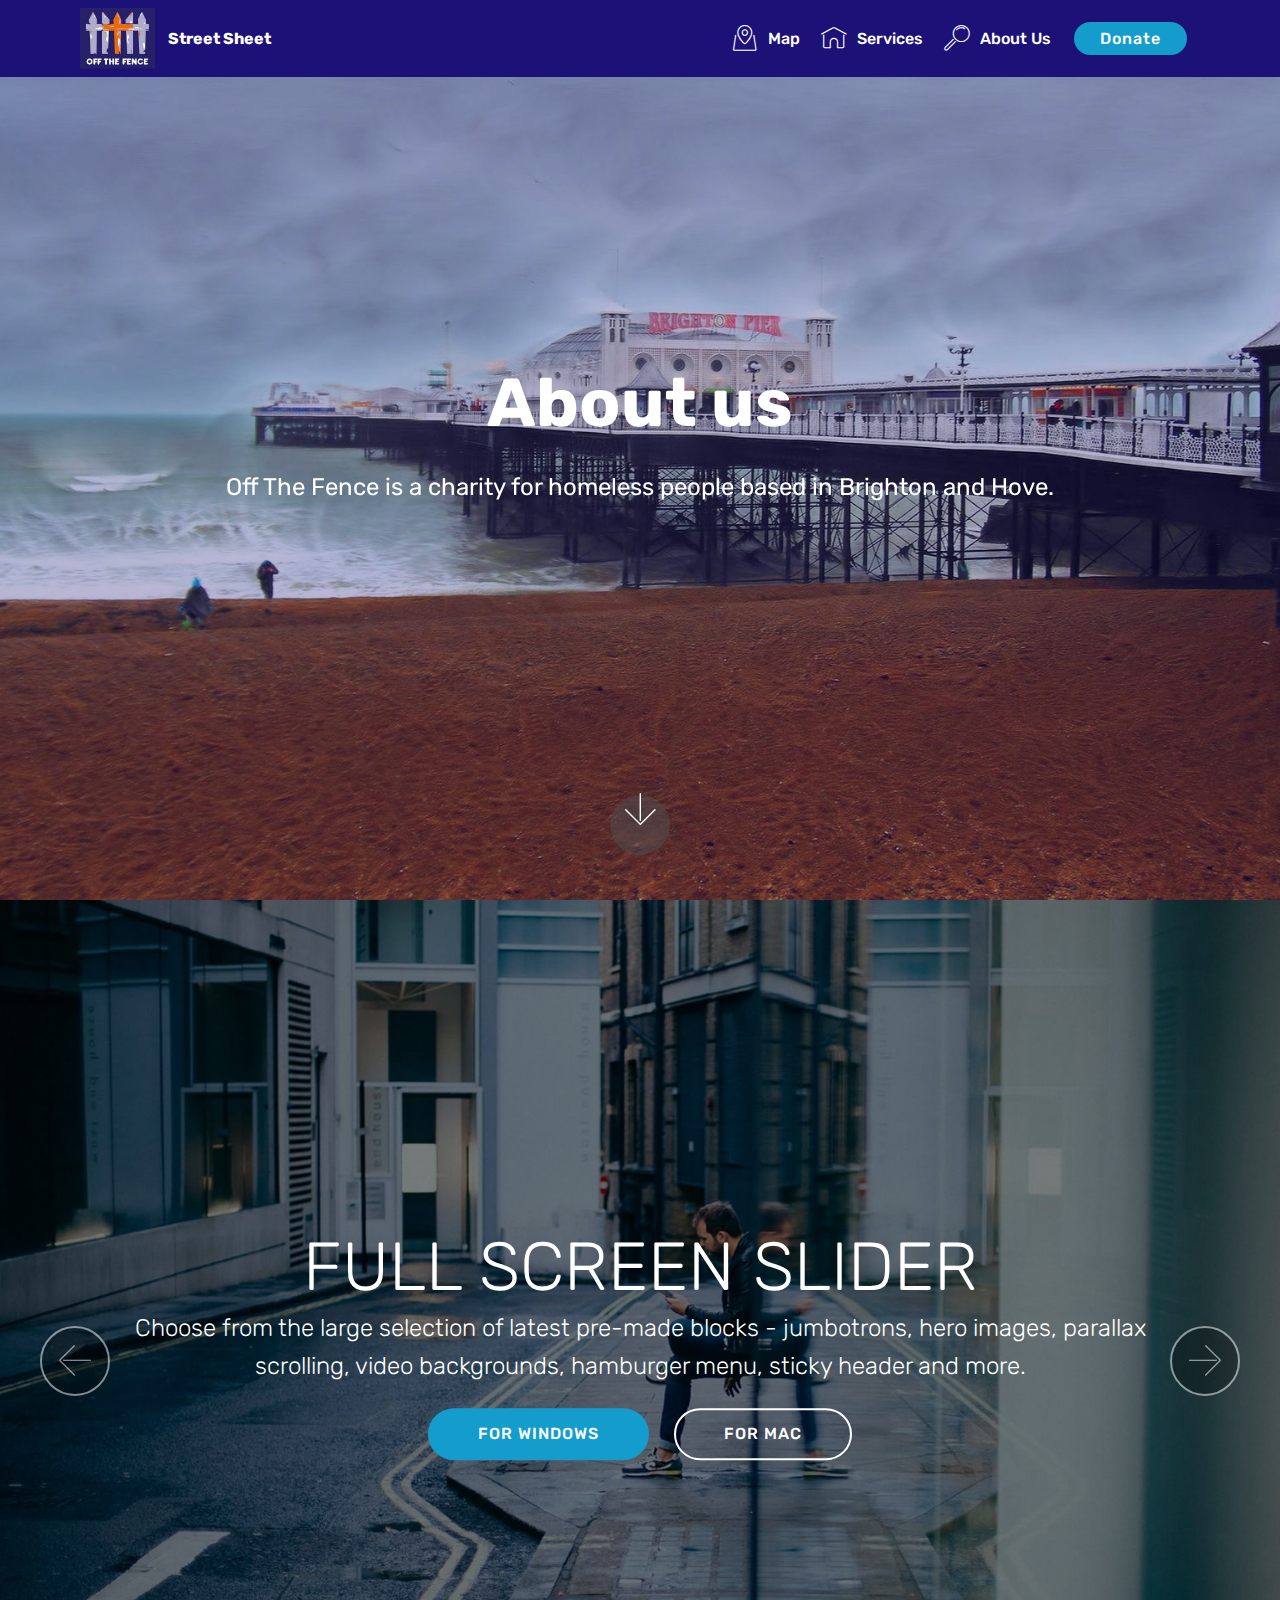
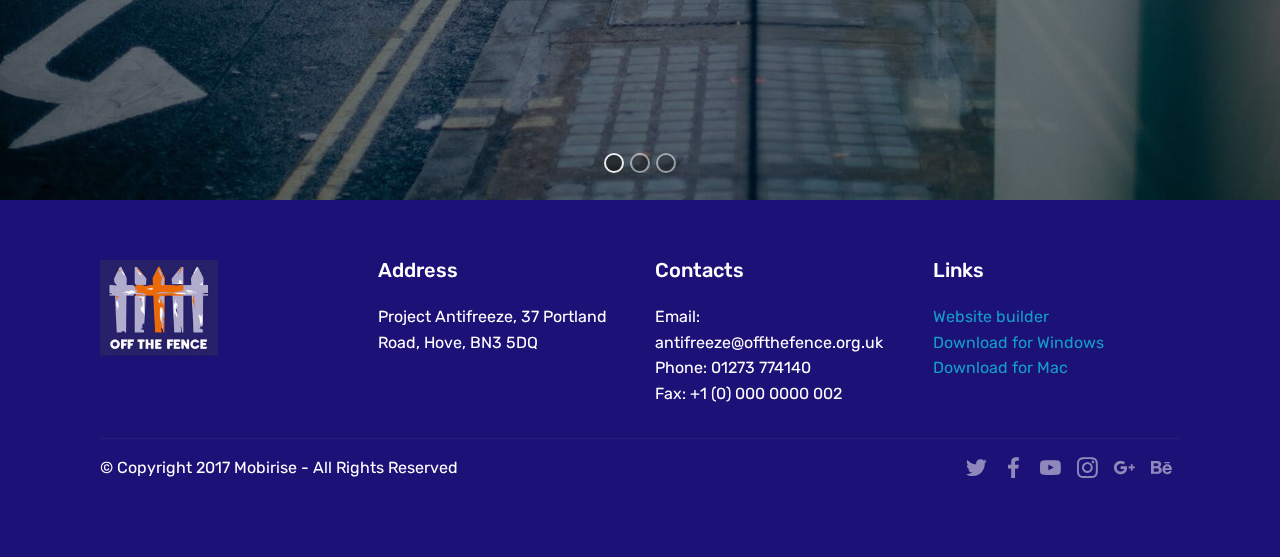
==== aboutus.html @ 4285ec6e "create github pages" ====
<!DOCTYPE html>
<html >
<head>
  <!-- Site made with Mobirise Website Builder v4.8.1, https://mobirise.com -->
  <meta charset="UTF-8">
  <meta http-equiv="X-UA-Compatible" content="IE=edge">
  <meta name="generator" content="Mobirise v4.8.1, mobirise.com">
  <meta name="viewport" content="width=device-width, initial-scale=1, minimum-scale=1">
  <link rel="shortcut icon" href="assets/images/838kguvnponl6tf-122x99.jpg" type="image/x-icon">
  <meta name="description" content="Website Builder Description">
  <title>About Us</title>
  <link rel="stylesheet" href="assets/web/assets/mobirise-icons/mobirise-icons.css">
  <link rel="stylesheet" href="assets/tether/tether.min.css">
  <link rel="stylesheet" href="assets/bootstrap/css/bootstrap.min.css">
  <link rel="stylesheet" href="assets/bootstrap/css/bootstrap-grid.min.css">
  <link rel="stylesheet" href="assets/bootstrap/css/bootstrap-reboot.min.css">
  <link rel="stylesheet" href="assets/dropdown/css/style.css">
  <link rel="stylesheet" href="assets/socicon/css/styles.css">
  <link rel="stylesheet" href="assets/theme/css/style.css">
  <link rel="stylesheet" href="assets/mobirise/css/mbr-additional.css" type="text/css">
  
  
  
</head>
<body>
  <section class="menu cid-qTkzRZLJNu" once="menu" id="menu1-8">

    

    <nav class="navbar navbar-expand beta-menu navbar-dropdown align-items-center navbar-fixed-top navbar-toggleable-sm">
        <button class="navbar-toggler navbar-toggler-right" type="button" data-toggle="collapse" data-target="#navbarSupportedContent" aria-controls="navbarSupportedContent" aria-expanded="false" aria-label="Toggle navigation">
            <div class="hamburger">
                <span></span>
                <span></span>
                <span></span>
                <span></span>
            </div>
        </button>
        <div class="menu-logo">
            <div class="navbar-brand">
                <span class="navbar-logo">
                    <a href="https://mobirise.com">
                         <img src="assets/images/838kguvnponl6tf-122x99.jpg" alt="Mobirise" title="" style="height: 3.8rem;">
                    </a>
                </span>
                <span class="navbar-caption-wrap"><a class="navbar-caption text-white display-4" href="index.html">
                        Street Sheet</a></span>
            </div>
        </div>
        <div class="collapse navbar-collapse" id="navbarSupportedContent">
            <ul class="navbar-nav nav-dropdown" data-app-modern-menu="true"><li class="nav-item">
                    <a class="nav-link link text-white display-4" href="map.html"><span class="mbri-map-pin mbr-iconfont mbr-iconfont-btn"></span>Map</a>
                </li><li class="nav-item"><a class="nav-link link text-white display-4" href="services.html">
                        <span class="mbri-home mbr-iconfont mbr-iconfont-btn"></span>
                        Services
                    </a></li>
                <li class="nav-item">
                    <a class="nav-link link text-white display-4" href="aboutus.html">
                        <span class="mbri-search mbr-iconfont mbr-iconfont-btn"></span>
                        About Us
                    </a>
                </li></ul>
            <div class="navbar-buttons mbr-section-btn"><a class="btn btn-sm btn-primary display-4" href="donate.html">Donate
                    </a></div>
        </div>
    </nav>
</section>

<section class="engine"><a href="https://mobiri.se/c">web builder</a></section><section class="cid-rfdUo51JGi mbr-fullscreen mbr-parallax-background" id="header2-f">

    

    <div class="mbr-overlay" style="opacity: 0.3; background-color: rgb(28, 17, 119);"></div>

    <div class="container align-center">
        <div class="row justify-content-md-center">
            <div class="mbr-white col-md-10">
                <h1 class="mbr-section-title mbr-bold pb-3 mbr-fonts-style display-1">About us</h1>
                
                <p class="mbr-text pb-3 mbr-fonts-style display-5">Off The Fence is a charity for homeless people based in Brighton and Hove.</p>
                
            </div>
        </div>
    </div>
    <div class="mbr-arrow hidden-sm-down" aria-hidden="true">
        <a href="#next">
            <i class="mbri-down mbr-iconfont"></i>
        </a>
    </div>
</section>

<section class="carousel slide cid-rfdVpB3OXV" data-interval="false" id="slider1-h">

    

    <div class="full-screen"><div class="mbr-slider slide carousel" data-pause="true" data-keyboard="false" data-ride="false" data-interval="false"><ol class="carousel-indicators"><li data-app-prevent-settings="" data-target="#slider1-h" class=" active" data-slide-to="0"></li><li data-app-prevent-settings="" data-target="#slider1-h" data-slide-to="1"></li><li data-app-prevent-settings="" data-target="#slider1-h" data-slide-to="2"></li></ol><div class="carousel-inner" role="listbox"><div class="carousel-item slider-fullscreen-image active" data-bg-video-slide="false" style="background-image: url(assets/images/1.jpg);"><div class="container container-slide"><div class="image_wrapper"><div class="mbr-overlay"></div><img src="assets/images/1.jpg"><div class="carousel-caption justify-content-center"><div class="col-10 align-center"><h2 class="mbr-fonts-style display-1">FULL SCREEN SLIDER</h2><p class="lead mbr-text mbr-fonts-style display-5">Choose from the large selection of latest pre-made blocks - jumbotrons, hero images, parallax scrolling, video backgrounds, hamburger menu, sticky header and more.</p><div class="mbr-section-btn" buttons="0"><a class="btn display-4 btn-primary" href="https://mobirise.com">FOR WINDOWS</a> <a class="btn  btn-white-outline display-4" href="https://mobirise.com">FOR MAC</a></div></div></div></div></div></div><div class="carousel-item slider-fullscreen-image" data-bg-video-slide="https://www.youtube.com/watch?v=fwkKc6M60-0"><div class="mbr-overlay"></div><div class="container container-slide"><div class="image_wrapper"><img src="assets/images/2.jpg" style="opacity: 0;"><div class="carousel-caption justify-content-center"><div class="col-10 align-left"><h2 class="mbr-fonts-style display-1">VIDEO SLIDE</h2><p class="lead mbr-text mbr-fonts-style display-5">Slide with youtube video background and color overlay. Title and text are aligned to the left.</p></div></div></div></div></div><div class="carousel-item slider-fullscreen-image" data-bg-video-slide="false" style="background-image: url(assets/images/3.jpg);"><div class="container container-slide"><div class="image_wrapper"><div class="mbr-overlay"></div><img src="assets/images/3.jpg"><div class="carousel-caption justify-content-center"><div class="col-10 align-right"><h2 class="mbr-fonts-style display-1">IMAGE SLIDE</h2><p class="lead mbr-text mbr-fonts-style display-5">Choose from the large selection of latest pre-made blocks - jumbotrons, hero images, parallax scrolling, video backgrounds, hamburger menu, sticky header and more.</p><div class="mbr-section-btn" buttons="0"><a class="btn btn-info display-4" href="https://mobirise.com">FOR WINDOWS</a> <a class="btn  btn-white-outline display-4" href="https://mobirise.com">FOR MAC</a></div></div></div></div></div></div></div><a data-app-prevent-settings="" class="carousel-control carousel-control-prev" role="button" data-slide="prev" href="#slider1-h"><span aria-hidden="true" class="mbri-left mbr-iconfont"></span><span class="sr-only">Previous</span></a><a data-app-prevent-settings="" class="carousel-control carousel-control-next" role="button" data-slide="next" href="#slider1-h"><span aria-hidden="true" class="mbri-right mbr-iconfont"></span><span class="sr-only">Next</span></a></div></div>

</section>

<section class="cid-rfdV7npJAi" id="footer1-g">

    

    

    <div class="container">
        <div class="media-container-row content text-white">
            <div class="col-12 col-md-3">
                <div class="media-wrap">
                    <a href="https://mobirise.com/">
                        <img src="assets/images/838kguvnponl6tf-192x156.jpg" alt="Mobirise" title="">
                    </a>
                </div>
            </div>
            <div class="col-12 col-md-3 mbr-fonts-style display-7">
                <h5 class="pb-3">
                    Address
                </h5>
                <p class="mbr-text">Project Antifreeze, 37 Portland Road, Hove, BN3 5DQ</p>
            </div>
            <div class="col-12 col-md-3 mbr-fonts-style display-7">
                <h5 class="pb-3">
                    Contacts
                </h5>
                <p class="mbr-text">
                    Email: antifreeze@offthefence.org.uk&nbsp;<br>Phone: 01273 774140<br>Fax: +1 (0) 000 0000 002
                </p>
            </div>
            <div class="col-12 col-md-3 mbr-fonts-style display-7">
                <h5 class="pb-3">
                    Links
                </h5>
                <p class="mbr-text">
                    <a class="text-primary" href="https://mobirise.com/">Website builder</a>
                    <br><a class="text-primary" href="https://mobirise.com/mobirise-free-win.zip">Download for Windows</a>
                    <br><a class="text-primary" href="https://mobirise.com/mobirise-free-mac.zip">Download for Mac</a>
                </p>
            </div>
        </div>
        <div class="footer-lower">
            <div class="media-container-row">
                <div class="col-sm-12">
                    <hr>
                </div>
            </div>
            <div class="media-container-row mbr-white">
                <div class="col-sm-6 copyright">
                    <p class="mbr-text mbr-fonts-style display-7">
                        © Copyright 2017 Mobirise - All Rights Reserved
                    </p>
                </div>
                <div class="col-md-6">
                    <div class="social-list align-right">
                        <div class="soc-item">
                            <a href="https://twitter.com/mobirise" target="_blank">
                                <span class="socicon-twitter socicon mbr-iconfont mbr-iconfont-social"></span>
                            </a>
                        </div>
                        <div class="soc-item">
                            <a href="https://www.facebook.com/pages/Mobirise/1616226671953247" target="_blank">
                                <span class="socicon-facebook socicon mbr-iconfont mbr-iconfont-social"></span>
                            </a>
                        </div>
                        <div class="soc-item">
                            <a href="https://www.youtube.com/c/mobirise" target="_blank">
                                <span class="socicon-youtube socicon mbr-iconfont mbr-iconfont-social"></span>
                            </a>
                        </div>
                        <div class="soc-item">
                            <a href="https://instagram.com/mobirise" target="_blank">
                                <span class="socicon-instagram socicon mbr-iconfont mbr-iconfont-social"></span>
                            </a>
                        </div>
                        <div class="soc-item">
                            <a href="https://plus.google.com/u/0/+Mobirise" target="_blank">
                                <span class="socicon-googleplus socicon mbr-iconfont mbr-iconfont-social"></span>
                            </a>
                        </div>
                        <div class="soc-item">
                            <a href="https://www.behance.net/Mobirise" target="_blank">
                                <span class="socicon-behance socicon mbr-iconfont mbr-iconfont-social"></span>
                            </a>
                        </div>
                    </div>
                </div>
            </div>
        </div>
    </div>
</section>


  <script src="assets/web/assets/jquery/jquery.min.js"></script>
  <script src="assets/popper/popper.min.js"></script>
  <script src="assets/tether/tether.min.js"></script>
  <script src="assets/bootstrap/js/bootstrap.min.js"></script>
  <script src="assets/smoothscroll/smooth-scroll.js"></script>
  <script src="assets/dropdown/js/script.min.js"></script>
  <script src="assets/parallax/jarallax.min.js"></script>
  <script src="assets/ytplayer/jquery.mb.ytplayer.min.js"></script>
  <script src="assets/vimeoplayer/jquery.mb.vimeo_player.js"></script>
  <script src="assets/bootstrapcarouselswipe/bootstrap-carousel-swipe.js"></script>
  <script src="assets/touchswipe/jquery.touch-swipe.min.js"></script>
  <script src="assets/theme/js/script.js"></script>
  <script src="assets/slidervideo/script.js"></script>
  
  
</body>
</html>
---- assets/web/assets/mobirise-icons/mobirise-icons.css ----
@font-face {
  font-family: 'MobiriseIcons';
  src:  url('mobirise-icons.eot?spat4u');
  src:  url('mobirise-icons.eot?spat4u#iefix') format('embedded-opentype'),
    url('mobirise-icons.ttf?spat4u') format('truetype'),
    url('mobirise-icons.woff?spat4u') format('woff'),
    url('mobirise-icons.svg?spat4u#MobiriseIcons') format('svg');
  font-weight: normal;
  font-style: normal;
}

[class^="mbri-"], [class*=" mbri-"] {
  /* use !important to prevent issues with browser extensions that change fonts */
  font-family: MobiriseIcons !important;
  speak: none;
  font-style: normal;
  font-weight: normal;
  font-variant: normal;
  text-transform: none;
  line-height: 1;

  /* Better Font Rendering =========== */
  -webkit-font-smoothing: antialiased;
  -moz-osx-font-smoothing: grayscale;
}

.mbri-add-submenu:before {
  content: "\e900";
}
.mbri-alert:before {
  content: "\e901";
}
.mbri-align-center:before {
  content: "\e902";
}
.mbri-align-justify:before {
  content: "\e903";
}
.mbri-align-left:before {
  content: "\e904";
}
.mbri-align-right:before {
  content: "\e905";
}
.mbri-android:before {
  content: "\e906";
}
.mbri-apple:before {
  content: "\e907";
}
.mbri-arrow-down:before {
  content: "\e908";
}
.mbri-arrow-next:before {
  content: "\e909";
}
.mbri-arrow-prev:before {
  content: "\e90a";
}
.mbri-arrow-up:before {
  content: "\e90b";
}
.mbri-bold:before {
  content: "\e90c";
}
.mbri-bookmark:before {
  content: "\e90d";
}
.mbri-bootstrap:before {
  content: "\e90e";
}
.mbri-briefcase:before {
  content: "\e90f";
}
.mbri-browse:before {
  content: "\e910";
}
.mbri-bulleted-list:before {
  content: "\e911";
}
.mbri-calendar:before {
  content: "\e912";
}
.mbri-camera:before {
  content: "\e913";
}
.mbri-cart-add:before {
  content: "\e914";
}
.mbri-cart-full:before {
  content: "\e915";
}
.mbri-cash:before {
  content: "\e916";
}
.mbri-change-style:before {
  content: "\e917";
}
.mbri-chat:before {
  content: "\e918";
}
.mbri-clock:before {
  content: "\e919";
}
.mbri-close:before {
  content: "\e91a";
}
.mbri-cloud:before {
  content: "\e91b";
}
.mbri-code:before {
  content: "\e91c";
}
.mbri-contact-form:before {
  content: "\e91d";
}
.mbri-credit-card:before {
  content: "\e91e";
}
.mbri-cursor-click:before {
  content: "\e91f";
}
.mbri-cust-feedback:before {
  content: "\e920";
}
.mbri-database:before {
  content: "\e921";
}
.mbri-delivery:before {
  content: "\e922";
}
.mbri-desktop:before {
  content: "\e923";
}
.mbri-devices:before {
  content: "\e924";
}
.mbri-down:before {
  content: "\e925";
}
.mbri-download:before {
  content: "\e989";
}
.mbri-drag-n-drop:before {
  content: "\e927";
}
.mbri-drag-n-drop2:before {
  content: "\e928";
}
.mbri-edit:before {
  content: "\e929";
}
.mbri-edit2:before {
  content: "\e92a";
}
.mbri-error:before {
  content: "\e92b";
}
.mbri-extension:before {
  content: "\e92c";
}
.mbri-features:before {
  content: "\e92d";
}
.mbri-file:before {
  content: "\e92e";
}
.mbri-flag:before {
  content: "\e92f";
}
.mbri-folder:before {
  content: "\e930";
}
.mbri-gift:before {
  content: "\e931";
}
.mbri-github:before {
  content: "\e932";
}
.mbri-globe:before {
  content: "\e933";
}
.mbri-globe-2:before {
  content: "\e934";
}
.mbri-growing-chart:before {
  content: "\e935";
}
.mbri-hearth:before {
  content: "\e936";
}
.mbri-help:before {
  content: "\e937";
}
.mbri-home:before {
  content: "\e938";
}
.mbri-hot-cup:before {
  content: "\e939";
}
.mbri-idea:before {
  content: "\e93a";
}
.mbri-image-gallery:before {
  content: "\e93b";
}
.mbri-image-slider:before {
  content: "\e93c";
}
.mbri-info:before {
  content: "\e93d";
}
.mbri-italic:before {
  content: "\e93e";
}
.mbri-key:before {
  content: "\e93f";
}
.mbri-laptop:before {
  content: "\e940";
}
.mbri-layers:before {
  content: "\e941";
}
.mbri-left-right:before {
  content: "\e942";
}
.mbri-left:before {
  content: "\e943";
}
.mbri-letter:before {
  content: "\e944";
}
.mbri-like:before {
  content: "\e945";
}
.mbri-link:before {
  content: "\e946";
}
.mbri-lock:before {
  content: "\e947";
}
.mbri-login:before {
  content: "\e948";
}
.mbri-logout:before {
  content: "\e949";
}
.mbri-magic-stick:before {
  content: "\e94a";
}
.mbri-map-pin:before {
  content: "\e94b";
}
.mbri-menu:before {
  content: "\e94c";
}
.mbri-mobile:before {
  content: "\e94d";
}
.mbri-mobile2:before {
  content: "\e94e";
}
.mbri-mobirise:before {
  content: "\e94f";
}
.mbri-more-horizontal:before {
  content: "\e950";
}
.mbri-more-vertical:before {
  content: "\e951";
}
.mbri-music:before {
  content: "\e952";
}
.mbri-new-file:before {
  content: "\e953";
}
.mbri-numbered-list:before {
  content: "\e954";
}
.mbri-opened-folder:before {
  content: "\e955";
}
.mbri-pages:before {
  content: "\e956";
}
.mbri-paper-plane:before {
  content: "\e957";
}
.mbri-paperclip:before {
  content: "\e958";
}
.mbri-photo:before {
  content: "\e959";
}
.mbri-photos:before {
  content: "\e95a";
}
.mbri-pin:before {
  content: "\e95b";
}
.mbri-play:before {
  content: "\e95c";
}
.mbri-plus:before {
  content: "\e95d";
}
.mbri-preview:before {
  content: "\e95e";
}
.mbri-print:before {
  content: "\e95f";
}
.mbri-protect:before {
  content: "\e960";
}
.mbri-question:before {
  content: "\e961";
}
.mbri-quote-left:before {
  content: "\e962";
}
.mbri-quote-right:before {
  content: "\e963";
}
.mbri-refresh:before {
  content: "\e964";
}
.mbri-responsive:before {
  content: "\e965";
}
.mbri-right:before {
  content: "\e966";
}
.mbri-rocket:before {
  content: "\e967";
}
.mbri-sad-face:before {
  content: "\e968";
}
.mbri-sale:before {
  content: "\e969";
}
.mbri-save:before {
  content: "\e96a";
}
.mbri-search:before {
  content: "\e96b";
}
.mbri-setting:before {
  content: "\e96c";
}
.mbri-setting2:before {
  content: "\e96d";
}
.mbri-setting3:before {
  content: "\e96e";
}
.mbri-share:before {
  content: "\e96f";
}
.mbri-shopping-bag:before {
  content: "\e970";
}
.mbri-shopping-basket:before {
  content: "\e971";
}
.mbri-shopping-cart:before {
  content: "\e972";
}
.mbri-sites:before {
  content: "\e973";
}
.mbri-smile-face:before {
  content: "\e974";
}
.mbri-speed:before {
  content: "\e975";
}
.mbri-star:before {
  content: "\e976";
}
.mbri-success:before {
  content: "\e977";
}
.mbri-sun:before {
  content: "\e978";
}
.mbri-sun2:before {
  content: "\e979";
}
.mbri-tablet:before {
  content: "\e97a";
}
.mbri-tablet-vertical:before {
  content: "\e97b";
}
.mbri-target:before {
  content: "\e97c";
}
.mbri-timer:before {
  content: "\e97d";
}
.mbri-to-ftp:before {
  content: "\e97e";
}
.mbri-to-local-drive:before {
  content: "\e97f";
}
.mbri-touch-swipe:before {
  content: "\e980";
}
.mbri-touch:before {
  content: "\e981";
}
.mbri-trash:before {
  content: "\e982";
}
.mbri-underline:before {
  content: "\e983";
}
.mbri-unlink:before {
  content: "\e984";
}
.mbri-unlock:before {
  content: "\e985";
}
.mbri-up-down:before {
  content: "\e986";
}
.mbri-up:before {
  content: "\e987";
}
.mbri-update:before {
  content: "\e988";
}
.mbri-upload:before {
 content: "\e926"; 
}
.mbri-user:before {
  content: "\e98a";
}
.mbri-user2:before {
  content: "\e98b";
}
.mbri-users:before {
  content: "\e98c";
}
.mbri-video:before {
  content: "\e98d";
}
.mbri-video-play:before {
  content: "\e98e";
}
.mbri-watch:before {
  content: "\e98f";
}
.mbri-website-theme:before {
  content: "\e990";
}
.mbri-wifi:before {
  content: "\e991";
}
.mbri-windows:before {
  content: "\e992";
}
.mbri-zoom-out:before {
  content: "\e993";
}
.mbri-redo:before {
  content: "\e994";
}
.mbri-undo:before {
  content: "\e995";
}
---- assets/dropdown/css/style.css ----
.navbar-dropdown {
  left: 0;
  padding: 0;
  position: absolute;
  right: 0;
  top: 0;
  transition: all 0.45s ease;
  z-index: 1030;
  background: #282828; }
  .navbar-dropdown .navbar-logo {
    margin-right: 0.8rem;
    transition: margin 0.3s ease-in-out;
    vertical-align: middle; }
    .navbar-dropdown .navbar-logo img {
      height: 3.125rem;
      transition: all 0.3s ease-in-out; }
    .navbar-dropdown .navbar-logo.mbr-iconfont {
      font-size: 3.125rem;
      line-height: 3.125rem; }
  .navbar-dropdown .navbar-caption {
    font-weight: 700;
    white-space: normal;
    vertical-align: -4px;
    line-height: 3.125rem !important; }
    .navbar-dropdown .navbar-caption, .navbar-dropdown .navbar-caption:hover {
      color: inherit;
      text-decoration: none; }
  .navbar-dropdown .mbr-iconfont + .navbar-caption {
    vertical-align: -1px; }
  .navbar-dropdown.navbar-fixed-top {
    position: fixed; }
  .navbar-dropdown .navbar-brand span {
    vertical-align: -4px; }
  .navbar-dropdown.bg-color.transparent {
    background: none; }
  .navbar-dropdown.navbar-short .navbar-brand {
    padding: 0.625rem 0; }
    .navbar-dropdown.navbar-short .navbar-brand span {
      vertical-align: -1px; }
  .navbar-dropdown.navbar-short .navbar-caption {
    line-height: 2.375rem !important;
    vertical-align: -2px; }
  .navbar-dropdown.navbar-short .navbar-logo {
    margin-right: 0.5rem; }
    .navbar-dropdown.navbar-short .navbar-logo img {
      height: 2.375rem; }
    .navbar-dropdown.navbar-short .navbar-logo.mbr-iconfont {
      font-size: 2.375rem;
      line-height: 2.375rem; }
  .navbar-dropdown.navbar-short .mbr-table-cell {
    height: 3.625rem; }
  .navbar-dropdown .navbar-close {
    left: 0.6875rem;
    position: fixed;
    top: 0.75rem;
    z-index: 1000; }
  .navbar-dropdown .hamburger-icon {
    content: "";
    display: inline-block;
    vertical-align: middle;
    width: 16px;
    -webkit-box-shadow: 0 -6px 0 1px #282828,0 0 0 1px #282828,0 6px 0 1px #282828;
    -moz-box-shadow: 0 -6px 0 1px #282828,0 0 0 1px #282828,0 6px 0 1px #282828;
    box-shadow: 0 -6px 0 1px #282828,0 0 0 1px #282828,0 6px 0 1px #282828; }

.dropdown-menu .dropdown-toggle[data-toggle="dropdown-submenu"]::after {
  border-bottom: 0.35em solid transparent;
  border-left: 0.35em solid;
  border-right: 0;
  border-top: 0.35em solid transparent;
  margin-left: 0.3rem; }

.dropdown-menu .dropdown-item:focus {
  outline: 0; }

.nav-dropdown {
  font-size: 0.75rem;
  font-weight: 500;
  height: auto !important; }
  .nav-dropdown .nav-btn {
    padding-left: 1rem; }
  .nav-dropdown .link {
    margin: .667em 1.667em;
    font-weight: 500;
    padding: 0;
    transition: color .2s ease-in-out; }
    .nav-dropdown .link.dropdown-toggle {
      margin-right: 2.583em; }
      .nav-dropdown .link.dropdown-toggle::after {
        margin-left: .25rem;
        border-top: 0.35em solid;
        border-right: 0.35em solid transparent;
        border-left: 0.35em solid transparent;
        border-bottom: 0; }
      .nav-dropdown .link.dropdown-toggle[aria-expanded="true"] {
        margin: 0;
        padding: 0.667em 3.263em  0.667em 1.667em; }
  .nav-dropdown .link::after,
  .nav-dropdown .dropdown-item::after {
    color: inherit; }
  .nav-dropdown .btn {
    font-size: 0.75rem;
    font-weight: 700;
    letter-spacing: 0;
    margin-bottom: 0;
    padding-left: 1.25rem;
    padding-right: 1.25rem; }
  .nav-dropdown .dropdown-menu {
    border-radius: 0;
    border: 0;
    left: 0;
    margin: 0;
    padding-bottom: 1.25rem;
    padding-top: 1.25rem;
    position: relative; }
  .nav-dropdown .dropdown-submenu {
    margin-left: 0.125rem;
    top: 0; }
  .nav-dropdown .dropdown-item {
    font-weight: 500;
    line-height: 2;
    padding: 0.3846em 4.615em 0.3846em 1.5385em;
    position: relative;
    transition: color .2s ease-in-out, background-color .2s ease-in-out; }
    .nav-dropdown .dropdown-item::after {
      margin-top: -0.3077em;
      position: absolute;
      right: 1.1538em;
      top: 50%; }
    .nav-dropdown .dropdown-item:focus, .nav-dropdown .dropdown-item:hover {
      background: none; }

@media (max-width: 767px) {
  .nav-dropdown.navbar-toggleable-sm {
    bottom: 0;
    display: none;
    left: 0;
    overflow-x: hidden;
    position: fixed;
    top: 0;
    transform: translateX(-100%);
    -ms-transform: translateX(-100%);
    -webkit-transform: translateX(-100%);
    width: 18.75rem;
    z-index: 999; } }
.nav-dropdown.navbar-toggleable-xl {
  bottom: 0;
  display: none;
  left: 0;
  overflow-x: hidden;
  position: fixed;
  top: 0;
  transform: translateX(-100%);
  -ms-transform: translateX(-100%);
  -webkit-transform: translateX(-100%);
  width: 18.75rem;
  z-index: 999; }

.nav-dropdown-sm {
  display: block !important;
  overflow-x: hidden;
  overflow: auto;
  padding-top: 3.875rem; }
  .nav-dropdown-sm::after {
    content: "";
    display: block;
    height: 3rem;
    width: 100%; }
  .nav-dropdown-sm.collapse.in ~ .navbar-close {
    display: block !important; }
  .nav-dropdown-sm.collapsing, .nav-dropdown-sm.collapse.in {
    transform: translateX(0);
    -ms-transform: translateX(0);
    -webkit-transform: translateX(0);
    transition: all 0.25s ease-out;
    -webkit-transition: all 0.25s ease-out;
    background: #282828; }
  .nav-dropdown-sm.collapsing[aria-expanded="false"] {
    transform: translateX(-100%);
    -ms-transform: translateX(-100%);
    -webkit-transform: translateX(-100%); }
  .nav-dropdown-sm .nav-item {
    display: block;
    margin-left: 0 !important;
    padding-left: 0; }
  .nav-dropdown-sm .link,
  .nav-dropdown-sm .dropdown-item {
    border-top: 1px dotted rgba(255, 255, 255, 0.1);
    font-size: 0.8125rem;
    line-height: 1.6;
    margin: 0 !important;
    padding: 0.875rem 2.4rem 0.875rem 1.5625rem !important;
    position: relative;
    white-space: normal; }
    .nav-dropdown-sm .link:focus, .nav-dropdown-sm .link:hover,
    .nav-dropdown-sm .dropdown-item:focus,
    .nav-dropdown-sm .dropdown-item:hover {
      background: rgba(0, 0, 0, 0.2) !important;
      color: #c0a375; }
  .nav-dropdown-sm .nav-btn {
    position: relative;
    padding: 1.5625rem 1.5625rem 0 1.5625rem; }
    .nav-dropdown-sm .nav-btn::before {
      border-top: 1px dotted rgba(255, 255, 255, 0.1);
      content: "";
      left: 0;
      position: absolute;
      top: 0;
      width: 100%; }
    .nav-dropdown-sm .nav-btn + .nav-btn {
      padding-top: 0.625rem; }
      .nav-dropdown-sm .nav-btn + .nav-btn::before {
        display: none; }
  .nav-dropdown-sm .btn {
    padding: 0.625rem 0; }
  .nav-dropdown-sm .dropdown-toggle[data-toggle="dropdown-submenu"]::after {
    margin-left: .25rem;
    border-top: 0.35em solid;
    border-right: 0.35em solid transparent;
    border-left: 0.35em solid transparent;
    border-bottom: 0; }
  .nav-dropdown-sm .dropdown-toggle[data-toggle="dropdown-submenu"][aria-expanded="true"]::after {
    border-top: 0;
    border-right: 0.35em solid transparent;
    border-left: 0.35em solid transparent;
    border-bottom: 0.35em solid; }
  .nav-dropdown-sm .dropdown-menu {
    margin: 0;
    padding: 0;
    position: relative;
    top: 0;
    left: 0;
    width: 100%;
    border: 0;
    float: none;
    border-radius: 0;
    background: none; }
  .nav-dropdown-sm .dropdown-submenu {
    left: 100%;
    margin-left: 0.125rem;
    margin-top: -1.25rem;
    top: 0; }

.navbar-toggleable-sm .nav-dropdown .dropdown-menu {
  position: absolute; }

.navbar-toggleable-sm .nav-dropdown .dropdown-submenu {
  left: 100%;
  margin-left: 0.125rem;
  margin-top: -1.25rem;
  top: 0; }

.navbar-toggleable-sm.opened .nav-dropdown .dropdown-menu {
  position: relative; }

.navbar-toggleable-sm.opened .nav-dropdown .dropdown-submenu {
  left: 0;
  margin-left: 00rem;
  margin-top: 0rem;
  top: 0; }

.is-builder .nav-dropdown.collapsing {
  transition: none !important; }

/*# sourceMappingURL=style.css.map */
---- assets/socicon/css/styles.css ----
@charset "UTF-8";

@font-face {
  font-family: "socicon";
  src:url("../fonts/socicon.eot");
  src:url("../fonts/socicon.eot?#iefix") format("embedded-opentype"),
    url("../fonts/socicon.woff") format("woff"),
    url("../fonts/socicon.ttf") format("truetype"),
    url("../fonts/socicon.svg#socicon") format("svg");
  font-weight: normal;
  font-style: normal;

}

[data-icon]:before {
  font-family: "socicon" !important;
  content: attr(data-icon);
  font-style: normal !important;
  font-weight: normal !important;
  font-variant: normal !important;
  text-transform: none !important;
  speak: none;
  line-height: 1;
  -webkit-font-smoothing: antialiased;
  -moz-osx-font-smoothing: grayscale;
}

[class^="socicon-"]:before,
[class*=" socicon-"]:before {
  font-family: "socicon" !important;
  font-style: normal !important;
  font-weight: normal !important;
  font-variant: normal !important;
  text-transform: none !important;
  speak: none;
  line-height: 1;
  -webkit-font-smoothing: antialiased;
  -moz-osx-font-smoothing: grayscale;
}

.socicon-modelmayhem:before {
  content: "\e000";
}
.socicon-mixcloud:before {
  content: "\e001";
}
.socicon-drupal:before {
  content: "\e002";
}
.socicon-swarm:before {
  content: "\e003";
}
.socicon-istock:before {
  content: "\e004";
}
.socicon-yammer:before {
  content: "\e005";
}
.socicon-ello:before {
  content: "\e006";
}
.socicon-stackoverflow:before {
  content: "\e007";
}
.socicon-persona:before {
  content: "\e008";
}
.socicon-triplej:before {
  content: "\e009";
}
.socicon-houzz:before {
  content: "\e00a";
}
.socicon-rss:before {
  content: "\e00b";
}
.socicon-paypal:before {
  content: "\e00c";
}
.socicon-odnoklassniki:before {
  content: "\e00d";
}
.socicon-airbnb:before {
  content: "\e00e";
}
.socicon-periscope:before {
  content: "\e00f";
}
.socicon-outlook:before {
  content: "\e010";
}
.socicon-coderwall:before {
  content: "\e011";
}
.socicon-tripadvisor:before {
  content: "\e012";
}
.socicon-appnet:before {
  content: "\e013";
}
.socicon-goodreads:before {
  content: "\e014";
}
.socicon-tripit:before {
  content: "\e015";
}
.socicon-lanyrd:before {
  content: "\e016";
}
.socicon-slideshare:before {
  content: "\e017";
}
.socicon-buffer:before {
  content: "\e018";
}
.socicon-disqus:before {
  content: "\e019";
}
.socicon-vkontakte:before {
  content: "\e01a";
}
.socicon-whatsapp:before {
  content: "\e01b";
}
.socicon-patreon:before {
  content: "\e01c";
}
.socicon-storehouse:before {
  content: "\e01d";
}
.socicon-pocket:before {
  content: "\e01e";
}
.socicon-mail:before {
  content: "\e01f";
}
.socicon-blogger:before {
  content: "\e020";
}
.socicon-technorati:before {
  content: "\e021";
}
.socicon-reddit:before {
  content: "\e022";
}
.socicon-dribbble:before {
  content: "\e023";
}
.socicon-stumbleupon:before {
  content: "\e024";
}
.socicon-digg:before {
  content: "\e025";
}
.socicon-envato:before {
  content: "\e026";
}
.socicon-behance:before {
  content: "\e027";
}
.socicon-delicious:before {
  content: "\e028";
}
.socicon-deviantart:before {
  content: "\e029";
}
.socicon-forrst:before {
  content: "\e02a";
}
.socicon-play:before {
  content: "\e02b";
}
.socicon-zerply:before {
  content: "\e02c";
}
.socicon-wikipedia:before {
  content: "\e02d";
}
.socicon-apple:before {
  content: "\e02e";
}
.socicon-flattr:before {
  content: "\e02f";
}
.socicon-github:before {
  content: "\e030";
}
.socicon-renren:before {
  content: "\e031";
}
.socicon-friendfeed:before {
  content: "\e032";
}
.socicon-newsvine:before {
  content: "\e033";
}
.socicon-identica:before {
  content: "\e034";
}
.socicon-bebo:before {
  content: "\e035";
}
.socicon-zynga:before {
  content: "\e036";
}
.socicon-steam:before {
  content: "\e037";
}
.socicon-xbox:before {
  content: "\e038";
}
.socicon-windows:before {
  content: "\e039";
}
.socicon-qq:before {
  content: "\e03a";
}
.socicon-douban:before {
  content: "\e03b";
}
.socicon-meetup:before {
  content: "\e03c";
}
.socicon-playstation:before {
  content: "\e03d";
}
.socicon-android:before {
  content: "\e03e";
}
.socicon-snapchat:before {
  content: "\e03f";
}
.socicon-twitter:before {
  content: "\e040";
}
.socicon-facebook:before {
  content: "\e041";
}
.socicon-googleplus:before {
  content: "\e042";
}
.socicon-pinterest:before {
  content: "\e043";
}
.socicon-foursquare:before {
  content: "\e044";
}
.socicon-yahoo:before {
  content: "\e045";
}
.socicon-skype:before {
  content: "\e046";
}
.socicon-yelp:before {
  content: "\e047";
}
.socicon-feedburner:before {
  content: "\e048";
}
.socicon-linkedin:before {
  content: "\e049";
}
.socicon-viadeo:before {
  content: "\e04a";
}
.socicon-xing:before {
  content: "\e04b";
}
.socicon-myspace:before {
  content: "\e04c";
}
.socicon-soundcloud:before {
  content: "\e04d";
}
.socicon-spotify:before {
  content: "\e04e";
}
.socicon-grooveshark:before {
  content: "\e04f";
}
.socicon-lastfm:before {
  content: "\e050";
}
.socicon-youtube:before {
  content: "\e051";
}
.socicon-vimeo:before {
  content: "\e052";
}
.socicon-dailymotion:before {
  content: "\e053";
}
.socicon-vine:before {
  content: "\e054";
}
.socicon-flickr:before {
  content: "\e055";
}
.socicon-500px:before {
  content: "\e056";
}
.socicon-wordpress:before {
  content: "\e058";
}
.socicon-tumblr:before {
  content: "\e059";
}
.socicon-twitch:before {
  content: "\e05a";
}
.socicon-8tracks:before {
  content: "\e05b";
}
.socicon-amazon:before {
  content: "\e05c";
}
.socicon-icq:before {
  content: "\e05d";
}
.socicon-smugmug:before {
  content: "\e05e";
}
.socicon-ravelry:before {
  content: "\e05f";
}
.socicon-weibo:before {
  content: "\e060";
}
.socicon-baidu:before {
  content: "\e061";
}
.socicon-angellist:before {
  content: "\e062";
}
.socicon-ebay:before {
  content: "\e063";
}
.socicon-imdb:before {
  content: "\e064";
}
.socicon-stayfriends:before {
  content: "\e065";
}
.socicon-residentadvisor:before {
  content: "\e066";
}
.socicon-google:before {
  content: "\e067";
}
.socicon-yandex:before {
  content: "\e068";
}
.socicon-sharethis:before {
  content: "\e069";
}
.socicon-bandcamp:before {
  content: "\e06a";
}
.socicon-itunes:before {
  content: "\e06b";
}
.socicon-deezer:before {
  content: "\e06c";
}
.socicon-telegram:before {
  content: "\e06e";
}
.socicon-openid:before {
  content: "\e06f";
}
.socicon-amplement:before {
  content: "\e070";
}
.socicon-viber:before {
  content: "\e071";
}
.socicon-zomato:before {
  content: "\e072";
}
.socicon-draugiem:before {
  content: "\e074";
}
.socicon-endomodo:before {
  content: "\e075";
}
.socicon-filmweb:before {
  content: "\e076";
}
.socicon-stackexchange:before {
  content: "\e077";
}
.socicon-wykop:before {
  content: "\e078";
}
.socicon-teamspeak:before {
  content: "\e079";
}
.socicon-teamviewer:before {
  content: "\e07a";
}
.socicon-ventrilo:before {
  content: "\e07b";
}
.socicon-younow:before {
  content: "\e07c";
}
.socicon-raidcall:before {
  content: "\e07d";
}
.socicon-mumble:before {
  content: "\e07e";
}
.socicon-medium:before {
  content: "\e06d";
}
.socicon-bebee:before {
  content: "\e07f";
}
.socicon-hitbox:before {
  content: "\e080";
}
.socicon-reverbnation:before {
  content: "\e081";
}
.socicon-formulr:before {
  content: "\e082";
}
.socicon-instagram:before {
  content: "\e057";
}
.socicon-battlenet:before {
  content: "\e083";
}
.socicon-chrome:before {
  content: "\e084";
}
.socicon-discord:before {
  content: "\e086";
}
.socicon-issuu:before {
  content: "\e087";
}
.socicon-macos:before {
  content: "\e088";
}
.socicon-firefox:before {
  content: "\e089";
}
.socicon-opera:before {
  content: "\e08d";
}
.socicon-keybase:before {
  content: "\e090";
}
.socicon-alliance:before {
  content: "\e091";
}
.socicon-livejournal:before {
  content: "\e092";
}
.socicon-googlephotos:before {
  content: "\e093";
}
.socicon-horde:before {
  content: "\e094";
}
.socicon-etsy:before {
  content: "\e095";
}
.socicon-zapier:before {
  content: "\e096";
}
.socicon-google-scholar:before {
  content: "\e097";
}
.socicon-researchgate:before {
  content: "\e098";
}
.socicon-wechat:before {
  content: "\e099";
}
.socicon-strava:before {
  content: "\e09a";
}
.socicon-line:before {
  content: "\e09b";
}
.socicon-lyft:before {
  content: "\e09c";
}
.socicon-uber:before {
  content: "\e09d";
}
.socicon-songkick:before {
  content: "\e09e";
}
.socicon-viewbug:before {
  content: "\e09f";
}
.socicon-googlegroups:before {
  content: "\e0a0";
}
.socicon-quora:before {
  content: "\e073";
}
.socicon-diablo:before {
  content: "\e085";
}
.socicon-blizzard:before {
  content: "\e0a1";
}
.socicon-hearthstone:before {
  content: "\e08b";
}
.socicon-heroes:before {
  content: "\e08a";
}
.socicon-overwatch:before {
  content: "\e08c";
}
.socicon-warcraft:before {
  content: "\e08e";
}
.socicon-starcraft:before {
  content: "\e08f";
}
.socicon-beam:before {
  content: "\e0a2";
}
.socicon-curse:before {
  content: "\e0a3";
}
.socicon-player:before {
  content: "\e0a4";
}
.socicon-streamjar:before {
  content: "\e0a5";
}
.socicon-nintendo:before {
  content: "\e0a6";
}
.socicon-hellocoton:before {
  content: "\e0a7";
}
---- assets/theme/css/style.css ----
/*!
 * Mobirise v4 theme (https://mobirise.com/)
 * Copyright 2017 Mobirise
 */
section {
  background-color: #eeeeee; }

section,
.container,
.container-fluid {
  position: relative;
  word-wrap: break-word; }

a.mbr-iconfont:hover {
  text-decoration: none; }

.article .lead p, .article .lead ul, .article .lead ol, .article .lead pre, .article .lead blockquote {
  margin-bottom: 0; }

a {
  font-style: normal;
  font-weight: 400;
  cursor: pointer; }
  a, a:hover {
    text-decoration: none; }

figure {
  margin-bottom: 0; }

body {
  color: #232323; }

h1, h2, h3, h4, h5, h6,
.h1, .h2, .h3, .h4, .h5, .h6,
.display-1, .display-2, .display-3, .display-4 {
  line-height: 1;
  word-break: break-word;
  word-wrap: break-word; }

b, strong {
  font-weight: bold; }

blockquote {
  padding: 10px 0 10px 20px;
  position: relative;
  border-left: 2px solid;
  border-color: #ff3366; }

input:-webkit-autofill, input:-webkit-autofill:hover, input:-webkit-autofill:focus, input:-webkit-autofill:active {
  transition-delay: 9999s;
  transition-property: background-color, color; }

textarea[type="hidden"] {
  display: none; }

body {
  position: relative; }

section {
  background-position: 50% 50%;
  background-repeat: no-repeat;
  background-size: cover; }
  section .mbr-background-video,
  section .mbr-background-video-preview {
    position: absolute;
    bottom: 0;
    left: 0;
    right: 0;
    top: 0; }

.hidden {
  visibility: hidden; }

.mbr-z-index20 {
  z-index: 20; }

/*! Base colors */
.mbr-white {
  color: #ffffff; }

.mbr-black {
  color: #000000; }

.mbr-bg-white {
  background-color: #ffffff; }

.mbr-bg-black {
  background-color: #000000; }

/*! Text-aligns */
.align-left {
  text-align: left; }

.align-center {
  text-align: center; }

.align-right {
  text-align: right; }

@media (max-width: 767px) {
  .align-left, .align-center, .align-right, .mbr-section-btn, .mbr-section-title {
    text-align: center; } }
/*! Font-weight  */
.mbr-light {
  font-weight: 300; }

.mbr-regular {
  font-weight: 400; }

.mbr-semibold {
  font-weight: 500; }

.mbr-bold {
  font-weight: 700; }

/*! Media  */
.media-size-item {
  -webkit-flex: 1 1 auto;
  -moz-flex: 1 1 auto;
  -ms-flex: 1 1 auto;
  -o-flex: 1 1 auto;
  flex: 1 1 auto; }

.media-content {
  -webkit-flex-basis: 100%;
  flex-basis: 100%; }

.media-container-row {
  display: -ms-flexbox;
  display: -webkit-flex;
  display: flex;
  -webkit-flex-direction: row;
  -ms-flex-direction: row;
  flex-direction: row;
  -webkit-flex-wrap: wrap;
  -ms-flex-wrap: wrap;
  flex-wrap: wrap;
  -webkit-justify-content: center;
  -ms-flex-pack: center;
  justify-content: center;
  -webkit-align-content: center;
  -ms-flex-line-pack: center;
  align-content: center;
  -webkit-align-items: start;
  -ms-flex-align: start;
  align-items: start; }
  .media-container-row .media-size-item {
    width: 400px; }

.media-container-column {
  display: -ms-flexbox;
  display: -webkit-flex;
  display: flex;
  -webkit-flex-direction: column;
  -ms-flex-direction: column;
  flex-direction: column;
  -webkit-flex-wrap: wrap;
  -ms-flex-wrap: wrap;
  flex-wrap: wrap;
  -webkit-justify-content: center;
  -ms-flex-pack: center;
  justify-content: center;
  -webkit-align-content: center;
  -ms-flex-line-pack: center;
  align-content: center;
  -webkit-align-items: stretch;
  -ms-flex-align: stretch;
  align-items: stretch; }
  .media-container-column > * {
    width: 100%; }

@media (min-width: 992px) {
  .media-container-row {
    -webkit-flex-wrap: nowrap;
    -ms-flex-wrap: nowrap;
    flex-wrap: nowrap; } }
figure {
  overflow: hidden; }

figure[mbr-media-size] {
  transition: width 0.1s; }

.mbr-figure img, .mbr-figure iframe {
  display: block;
  width: 100%; }

.card {
  background-color: transparent;
  border: none; }

.card-img {
  text-align: center;
  flex-shrink: 0; }

.media {
  max-width: 100%;
  margin: 0 auto; }

.mbr-figure {
  -ms-flex-item-align: center;
  -ms-grid-row-align: center;
  -webkit-align-self: center;
  align-self: center; }

.media-container > div {
  max-width: 100%; }

.mbr-figure img, .card-img img {
  width: 100%; }

@media (max-width: 991px) {
  .media-size-item {
    width: auto !important; }

  .media {
    width: auto; }

  .mbr-figure {
    width: 100% !important; } }
/*! Buttons */
.mbr-section-btn {
  margin-left: -.25rem;
  margin-right: -.25rem;
  font-size: 0; }

nav .mbr-section-btn {
  margin-left: 0rem;
  margin-right: 0rem; }

/*! Btn icon margin */
.btn .mbr-iconfont, .btn.btn-sm .mbr-iconfont {
  cursor: pointer;
  margin-right: 0.5rem; }

.btn.btn-md .mbr-iconfont, .btn.btn-md .mbr-iconfont {
  margin-right: 0.8rem; }

.mbr-regular {
  font-weight: 400; }

.mbr-semibold {
  font-weight: 500; }

.mbr-bold {
  font-weight: 700; }

[type="submit"] {
  -webkit-appearance: none; }

/*! Full-screen */
.mbr-fullscreen .mbr-overlay {
  min-height: 100vh; }

.mbr-fullscreen {
  display: flex;
  display: -webkit-flex;
  display: -moz-flex;
  display: -ms-flex;
  display: -o-flex;
  align-items: center;
  -webkit-align-items: center;
  min-height: 100vh;
  padding-top: 3rem;
  padding-bottom: 3rem; }

/*! Map */
.map {
  height: 25rem;
  position: relative; }
  .map iframe {
    width: 100%;
    height: 100%; }

/* Form */
.form-asterisk {
  font-family: initial;
  position: absolute;
  top: -2px;
  font-weight: normal; }

/*! Scroll to top arrow */
.mbr-arrow-up {
  bottom: 25px;
  right: 90px;
  position: fixed;
  text-align: right;
  z-index: 5000;
  color: #ffffff;
  font-size: 32px;
  transform: rotate(180deg);
  -webkit-transform: rotate(180deg); }

.mbr-arrow-up a {
  background: rgba(0, 0, 0, 0.2);
  border-radius: 3px;
  color: #fff;
  display: inline-block;
  height: 60px;
  width: 60px;
  outline-style: none !important;
  position: relative;
  text-decoration: none;
  transition: all .3s ease-in-out;
  cursor: pointer;
  text-align: center; }
  .mbr-arrow-up a:hover {
    background-color: rgba(0, 0, 0, 0.4); }
  .mbr-arrow-up a i {
    line-height: 60px; }

.mbr-arrow-up-icon {
  display: block;
  color: #fff; }

.mbr-arrow-up-icon::before {
  content: "\203a";
  display: inline-block;
  font-family: serif;
  font-size: 32px;
  line-height: 1;
  font-style: normal;
  position: relative;
  top: 6px;
  left: -4px;
  -webkit-transform: rotate(-90deg);
  transform: rotate(-90deg); }

/*! Arrow Down */
.mbr-arrow {
  position: absolute;
  bottom: 45px;
  left: 50%;
  width: 60px;
  height: 60px;
  cursor: pointer;
  background-color: rgba(80, 80, 80, 0.5);
  border-radius: 50%;
  -webkit-transform: translateX(-50%);
  transform: translateX(-50%); }
  .mbr-arrow > a {
    display: inline-block;
    text-decoration: none;
    outline-style: none;
    -webkit-animation: arrowdown 1.7s ease-in-out infinite;
    animation: arrowdown 1.7s ease-in-out infinite; }
    .mbr-arrow > a > i {
      position: absolute;
      top: -2px;
      left: 15px;
      font-size: 2rem; }

@keyframes arrowdown {
  0% {
    transform: translateY(0px);
    -webkit-transform: translateY(0px); }
  50% {
    transform: translateY(-5px);
    -webkit-transform: translateY(-5px); }
  100% {
    transform: translateY(0px);
    -webkit-transform: translateY(0px); } }
@-webkit-keyframes arrowdown {
  0% {
    transform: translateY(0px);
    -webkit-transform: translateY(0px); }
  50% {
    transform: translateY(-5px);
    -webkit-transform: translateY(-5px); }
  100% {
    transform: translateY(0px);
    -webkit-transform: translateY(0px); } }
@media (max-width: 500px) {
  .mbr-arrow-up {
    left: 50%;
    right: auto;
    transform: translateX(-50%) rotate(180deg);
    -webkit-transform: translateX(-50%) rotate(180deg); } }
/*Gradients animation*/
@keyframes gradient-animation {
  from {
    background-position: 0% 100%;
    animation-timing-function: ease-in-out; }
  to {
    background-position: 100% 0%;
    animation-timing-function: ease-in-out; } }
@-webkit-keyframes gradient-animation {
  from {
    background-position: 0% 100%;
    animation-timing-function: ease-in-out; }
  to {
    background-position: 100% 0%;
    animation-timing-function: ease-in-out; } }
.bg-gradient {
  background-size: 200% 200%;
  animation: gradient-animation 5s infinite alternate;
  -webkit-animation: gradient-animation 5s infinite alternate; }

.menu .navbar-brand {
  display: -webkit-flex; }
  .menu .navbar-brand span {
    display: flex;
    display: -webkit-flex; }
  .menu .navbar-brand .navbar-caption-wrap {
    display: -webkit-flex; }
  .menu .navbar-brand .navbar-logo img {
    display: -webkit-flex; }
@media (min-width: 768px) and (max-width: 991px) {
  .menu .navbar-toggleable-sm .navbar-nav {
    display: -webkit-box;
    display: -webkit-flex;
    display: -ms-flexbox; } }
@media (min-width: 992px) {
  .menu .navbar-nav.nav-dropdown {
    display: -webkit-flex; }
  .menu .navbar-toggleable-sm .navbar-collapse {
    display: -webkit-flex !important; } }

/*# sourceMappingURL=style.css.map */
.engine {
	position: absolute;
	text-indent: -2400px;
	text-align: center;
	padding: 0;
	top: 0;
	left: -2400px;
}
---- assets/mobirise/css/mbr-additional.css ----
@import url(https://fonts.googleapis.com/css?family=Rubik:300,300i,400,400i,500,500i,700,700i,900,900i);





body {
  font-style: normal;
  line-height: 1.5;
}
.mbr-section-title {
  font-style: normal;
  line-height: 1.2;
}
.mbr-section-subtitle {
  line-height: 1.3;
}
.mbr-text {
  font-style: normal;
  line-height: 1.6;
}
.display-1 {
  font-family: 'Rubik', sans-serif;
  font-size: 4.25rem;
}
.display-1 > .mbr-iconfont {
  font-size: 6.8rem;
}
.display-2 {
  font-family: 'Rubik', sans-serif;
  font-size: 3rem;
}
.display-2 > .mbr-iconfont {
  font-size: 4.8rem;
}
.display-4 {
  font-family: 'Rubik', sans-serif;
  font-size: 1rem;
}
.display-4 > .mbr-iconfont {
  font-size: 1.6rem;
}
.display-5 {
  font-family: 'Rubik', sans-serif;
  font-size: 1.5rem;
}
.display-5 > .mbr-iconfont {
  font-size: 2.4rem;
}
.display-7 {
  font-family: 'Rubik', sans-serif;
  font-size: 1rem;
}
.display-7 > .mbr-iconfont {
  font-size: 1.6rem;
}
/* ---- Fluid typography for mobile devices ---- */
/* 1.4 - font scale ratio ( bootstrap == 1.42857 ) */
/* 100vw - current viewport width */
/* (48 - 20)  48 == 48rem == 768px, 20 == 20rem == 320px(minimal supported viewport) */
/* 0.65 - min scale variable, may vary */
@media (max-width: 768px) {
  .display-1 {
    font-size: 3.4rem;
    font-size: calc( 2.1374999999999997rem + (4.25 - 2.1374999999999997) * ((100vw - 20rem) / (48 - 20)));
    line-height: calc( 1.4 * (2.1374999999999997rem + (4.25 - 2.1374999999999997) * ((100vw - 20rem) / (48 - 20))));
  }
  .display-2 {
    font-size: 2.4rem;
    font-size: calc( 1.7rem + (3 - 1.7) * ((100vw - 20rem) / (48 - 20)));
    line-height: calc( 1.4 * (1.7rem + (3 - 1.7) * ((100vw - 20rem) / (48 - 20))));
  }
  .display-4 {
    font-size: 0.8rem;
    font-size: calc( 1rem + (1 - 1) * ((100vw - 20rem) / (48 - 20)));
    line-height: calc( 1.4 * (1rem + (1 - 1) * ((100vw - 20rem) / (48 - 20))));
  }
  .display-5 {
    font-size: 1.2rem;
    font-size: calc( 1.175rem + (1.5 - 1.175) * ((100vw - 20rem) / (48 - 20)));
    line-height: calc( 1.4 * (1.175rem + (1.5 - 1.175) * ((100vw - 20rem) / (48 - 20))));
  }
}
/* Buttons */
.btn {
  font-weight: 500;
  border-width: 2px;
  font-style: normal;
  letter-spacing: 1px;
  margin: .4rem .8rem;
  white-space: normal;
  -webkit-transition: all 0.3s ease-in-out;
  -moz-transition: all 0.3s ease-in-out;
  transition: all 0.3s ease-in-out;
  padding: 1rem 3rem;
  border-radius: 3px;
  display: inline-flex;
  align-items: center;
  justify-content: center;
  word-break: break-word;
}
.btn-sm {
  font-weight: 500;
  letter-spacing: 1px;
  -webkit-transition: all 0.3s ease-in-out;
  -moz-transition: all 0.3s ease-in-out;
  transition: all 0.3s ease-in-out;
  padding: 0.6rem 1.5rem;
  border-radius: 3px;
}
.btn-md {
  font-weight: 500;
  letter-spacing: 1px;
  margin: .4rem .8rem !important;
  -webkit-transition: all 0.3s ease-in-out;
  -moz-transition: all 0.3s ease-in-out;
  transition: all 0.3s ease-in-out;
  padding: 1rem 3rem;
  border-radius: 3px;
}
.btn-lg {
  font-weight: 500;
  letter-spacing: 1px;
  margin: .4rem .8rem !important;
  -webkit-transition: all 0.3s ease-in-out;
  -moz-transition: all 0.3s ease-in-out;
  transition: all 0.3s ease-in-out;
  padding: 1.2rem 3.2rem;
  border-radius: 3px;
}
.bg-primary {
  background-color: #149dcc !important;
}
.bg-success {
  background-color: #f7ed4a !important;
}
.bg-info {
  background-color: #82786e !important;
}
.bg-warning {
  background-color: #879a9f !important;
}
.bg-danger {
  background-color: #b1a374 !important;
}
.btn-primary,
.btn-primary:active {
  background-color: #149dcc !important;
  border-color: #149dcc !important;
  color: #ffffff !important;
}
.btn-primary:hover,
.btn-primary:focus,
.btn-primary.focus,
.btn-primary.active {
  color: #ffffff !important;
  background-color: #0d6786 !important;
  border-color: #0d6786 !important;
}
.btn-primary.disabled,
.btn-primary:disabled {
  color: #ffffff !important;
  background-color: #0d6786 !important;
  border-color: #0d6786 !important;
}
.btn-secondary,
.btn-secondary:active {
  background-color: #ff3366 !important;
  border-color: #ff3366 !important;
  color: #ffffff !important;
}
.btn-secondary:hover,
.btn-secondary:focus,
.btn-secondary.focus,
.btn-secondary.active {
  color: #ffffff !important;
  background-color: #e50039 !important;
  border-color: #e50039 !important;
}
.btn-secondary.disabled,
.btn-secondary:disabled {
  color: #ffffff !important;
  background-color: #e50039 !important;
  border-color: #e50039 !important;
}
.btn-info,
.btn-info:active {
  background-color: #82786e !important;
  border-color: #82786e !important;
  color: #ffffff !important;
}
.btn-info:hover,
.btn-info:focus,
.btn-info.focus,
.btn-info.active {
  color: #ffffff !important;
  background-color: #59524b !important;
  border-color: #59524b !important;
}
.btn-info.disabled,
.btn-info:disabled {
  color: #ffffff !important;
  background-color: #59524b !important;
  border-color: #59524b !important;
}
.btn-success,
.btn-success:active {
  background-color: #f7ed4a !important;
  border-color: #f7ed4a !important;
  color: #3f3c03 !important;
}
.btn-success:hover,
.btn-success:focus,
.btn-success.focus,
.btn-success.active {
  color: #3f3c03 !important;
  background-color: #eadd0a !important;
  border-color: #eadd0a !important;
}
.btn-success.disabled,
.btn-success:disabled {
  color: #3f3c03 !important;
  background-color: #eadd0a !important;
  border-color: #eadd0a !important;
}
.btn-warning,
.btn-warning:active {
  background-color: #879a9f !important;
  border-color: #879a9f !important;
  color: #ffffff !important;
}
.btn-warning:hover,
.btn-warning:focus,
.btn-warning.focus,
.btn-warning.active {
  color: #ffffff !important;
  background-color: #617479 !important;
  border-color: #617479 !important;
}
.btn-warning.disabled,
.btn-warning:disabled {
  color: #ffffff !important;
  background-color: #617479 !important;
  border-color: #617479 !important;
}
.btn-danger,
.btn-danger:active {
  background-color: #b1a374 !important;
  border-color: #b1a374 !important;
  color: #ffffff !important;
}
.btn-danger:hover,
.btn-danger:focus,
.btn-danger.focus,
.btn-danger.active {
  color: #ffffff !important;
  background-color: #8b7d4e !important;
  border-color: #8b7d4e !important;
}
.btn-danger.disabled,
.btn-danger:disabled {
  color: #ffffff !important;
  background-color: #8b7d4e !important;
  border-color: #8b7d4e !important;
}
.btn-white {
  color: #333333 !important;
}
.btn-white,
.btn-white:active {
  background-color: #ffffff !important;
  border-color: #ffffff !important;
  color: #808080 !important;
}
.btn-white:hover,
.btn-white:focus,
.btn-white.focus,
.btn-white.active {
  color: #808080 !important;
  background-color: #d9d9d9 !important;
  border-color: #d9d9d9 !important;
}
.btn-white.disabled,
.btn-white:disabled {
  color: #808080 !important;
  background-color: #d9d9d9 !important;
  border-color: #d9d9d9 !important;
}
.btn-black,
.btn-black:active {
  background-color: #333333 !important;
  border-color: #333333 !important;
  color: #ffffff !important;
}
.btn-black:hover,
.btn-black:focus,
.btn-black.focus,
.btn-black.active {
  color: #ffffff !important;
  background-color: #0d0d0d !important;
  border-color: #0d0d0d !important;
}
.btn-black.disabled,
.btn-black:disabled {
  color: #ffffff !important;
  background-color: #0d0d0d !important;
  border-color: #0d0d0d !important;
}
.btn-primary-outline,
.btn-primary-outline:active {
  background: none;
  border-color: #0b566f;
  color: #0b566f;
}
.btn-primary-outline:hover,
.btn-primary-outline:focus,
.btn-primary-outline.focus,
.btn-primary-outline.active {
  color: #ffffff;
  background-color: #149dcc;
  border-color: #149dcc;
}
.btn-primary-outline.disabled,
.btn-primary-outline:disabled {
  color: #ffffff !important;
  background-color: #149dcc !important;
  border-color: #149dcc !important;
}
.btn-secondary-outline,
.btn-secondary-outline:active {
  background: none;
  border-color: #cc0033;
  color: #cc0033;
}
.btn-secondary-outline:hover,
.btn-secondary-outline:focus,
.btn-secondary-outline.focus,
.btn-secondary-outline.active {
  color: #ffffff;
  background-color: #ff3366;
  border-color: #ff3366;
}
.btn-secondary-outline.disabled,
.btn-secondary-outline:disabled {
  color: #ffffff !important;
  background-color: #ff3366 !important;
  border-color: #ff3366 !important;
}
.btn-info-outline,
.btn-info-outline:active {
  background: none;
  border-color: #4b453f;
  color: #4b453f;
}
.btn-info-outline:hover,
.btn-info-outline:focus,
.btn-info-outline.focus,
.btn-info-outline.active {
  color: #ffffff;
  background-color: #82786e;
  border-color: #82786e;
}
.btn-info-outline.disabled,
.btn-info-outline:disabled {
  color: #ffffff !important;
  background-color: #82786e !important;
  border-color: #82786e !important;
}
.btn-success-outline,
.btn-success-outline:active {
  background: none;
  border-color: #d2c609;
  color: #d2c609;
}
.btn-success-outline:hover,
.btn-success-outline:focus,
.btn-success-outline.focus,
.btn-success-outline.active {
  color: #3f3c03;
  background-color: #f7ed4a;
  border-color: #f7ed4a;
}
.btn-success-outline.disabled,
.btn-success-outline:disabled {
  color: #3f3c03 !important;
  background-color: #f7ed4a !important;
  border-color: #f7ed4a !important;
}
.btn-warning-outline,
.btn-warning-outline:active {
  background: none;
  border-color: #55666b;
  color: #55666b;
}
.btn-warning-outline:hover,
.btn-warning-outline:focus,
.btn-warning-outline.focus,
.btn-warning-outline.active {
  color: #ffffff;
  background-color: #879a9f;
  border-color: #879a9f;
}
.btn-warning-outline.disabled,
.btn-warning-outline:disabled {
  color: #ffffff !important;
  background-color: #879a9f !important;
  border-color: #879a9f !important;
}
.btn-danger-outline,
.btn-danger-outline:active {
  background: none;
  border-color: #7a6e45;
  color: #7a6e45;
}
.btn-danger-outline:hover,
.btn-danger-outline:focus,
.btn-danger-outline.focus,
.btn-danger-outline.active {
  color: #ffffff;
  background-color: #b1a374;
  border-color: #b1a374;
}
.btn-danger-outline.disabled,
.btn-danger-outline:disabled {
  color: #ffffff !important;
  background-color: #b1a374 !important;
  border-color: #b1a374 !important;
}
.btn-black-outline,
.btn-black-outline:active {
  background: none;
  border-color: #000000;
  color: #000000;
}
.btn-black-outline:hover,
.btn-black-outline:focus,
.btn-black-outline.focus,
.btn-black-outline.active {
  color: #ffffff;
  background-color: #333333;
  border-color: #333333;
}
.btn-black-outline.disabled,
.btn-black-outline:disabled {
  color: #ffffff !important;
  background-color: #333333 !important;
  border-color: #333333 !important;
}
.btn-white-outline,
.btn-white-outline:active,
.btn-white-outline.active {
  background: none;
  border-color: #ffffff;
  color: #ffffff;
}
.btn-white-outline:hover,
.btn-white-outline:focus,
.btn-white-outline.focus {
  color: #333333;
  background-color: #ffffff;
  border-color: #ffffff;
}
.text-primary {
  color: #149dcc !important;
}
.text-secondary {
  color: #ff3366 !important;
}
.text-success {
  color: #f7ed4a !important;
}
.text-info {
  color: #82786e !important;
}
.text-warning {
  color: #879a9f !important;
}
.text-danger {
  color: #b1a374 !important;
}
.text-white {
  color: #ffffff !important;
}
.text-black {
  color: #000000 !important;
}
a.text-primary:hover,
a.text-primary:focus {
  color: #0b566f !important;
}
a.text-secondary:hover,
a.text-secondary:focus {
  color: #cc0033 !important;
}
a.text-success:hover,
a.text-success:focus {
  color: #d2c609 !important;
}
a.text-info:hover,
a.text-info:focus {
  color: #4b453f !important;
}
a.text-warning:hover,
a.text-warning:focus {
  color: #55666b !important;
}
a.text-danger:hover,
a.text-danger:focus {
  color: #7a6e45 !important;
}
a.text-white:hover,
a.text-white:focus {
  color: #b3b3b3 !important;
}
a.text-black:hover,
a.text-black:focus {
  color: #4d4d4d !important;
}
.alert-success {
  background-color: #70c770;
}
.alert-info {
  background-color: #82786e;
}
.alert-warning {
  background-color: #879a9f;
}
.alert-danger {
  background-color: #b1a374;
}
.mbr-section-btn a.btn:not(.btn-form) {
  border-radius: 100px;
}
.mbr-section-btn a.btn:not(.btn-form):hover,
.mbr-section-btn a.btn:not(.btn-form):focus {
  box-shadow: none !important;
}
.mbr-section-btn a.btn:not(.btn-form):hover,
.mbr-section-btn a.btn:not(.btn-form):focus {
  box-shadow: 0 10px 40px 0 rgba(0, 0, 0, 0.2) !important;
  -webkit-box-shadow: 0 10px 40px 0 rgba(0, 0, 0, 0.2) !important;
}
.mbr-gallery-filter li a {
  border-radius: 100px !important;
}
.mbr-gallery-filter li.active .btn {
  background-color: #149dcc;
  border-color: #149dcc;
  color: #ffffff;
}
.mbr-gallery-filter li.active .btn:focus {
  box-shadow: none;
}
.nav-tabs .nav-link {
  border-radius: 100px !important;
}
.btn-form {
  border-radius: 0;
}
.btn-form:hover {
  cursor: pointer;
}
a,
a:hover {
  color: #149dcc;
}
.mbr-plan-header.bg-primary .mbr-plan-subtitle,
.mbr-plan-header.bg-primary .mbr-plan-price-desc {
  color: #b4e6f8;
}
.mbr-plan-header.bg-success .mbr-plan-subtitle,
.mbr-plan-header.bg-success .mbr-plan-price-desc {
  color: #ffffff;
}
.mbr-plan-header.bg-info .mbr-plan-subtitle,
.mbr-plan-header.bg-info .mbr-plan-price-desc {
  color: #beb8b2;
}
.mbr-plan-header.bg-warning .mbr-plan-subtitle,
.mbr-plan-header.bg-warning .mbr-plan-price-desc {
  color: #ced6d8;
}
.mbr-plan-header.bg-danger .mbr-plan-subtitle,
.mbr-plan-header.bg-danger .mbr-plan-price-desc {
  color: #dfd9c6;
}
/* Scroll to top button*/
.scrollToTop_wraper {
  display: none;
}
#scrollToTop a i:before {
  content: '';
  position: absolute;
  height: 40%;
  top: 25%;
  background: #fff;
  width: 2px;
  left: calc(50% - 1px);
}
#scrollToTop a i:after {
  content: '';
  position: absolute;
  display: block;
  border-top: 2px solid #fff;
  border-right: 2px solid #fff;
  width: 40%;
  height: 40%;
  left: 30%;
  bottom: 30%;
  transform: rotate(135deg);
}
/* Others*/
.note-check a[data-value=Rubik] {
  font-style: normal;
}
.mbr-arrow a {
  color: #ffffff;
}
@media (max-width: 767px) {
  .mbr-arrow {
    display: none;
  }
}
.form-control-label {
  position: relative;
  cursor: pointer;
  margin-bottom: .357em;
  padding: 0;
}
.alert {
  color: #ffffff;
  border-radius: 0;
  border: 0;
  font-size: .875rem;
  line-height: 1.5;
  margin-bottom: 1.875rem;
  padding: 1.25rem;
  position: relative;
}
.alert.alert-form::after {
  background-color: inherit;
  bottom: -7px;
  content: "";
  display: block;
  height: 14px;
  left: 50%;
  margin-left: -7px;
  position: absolute;
  transform: rotate(45deg);
  width: 14px;
}
.form-control {
  background-color: #f5f5f5;
  box-shadow: none;
  color: #565656;
  font-family: 'Rubik', sans-serif;
  font-size: 1rem;
  line-height: 1.43;
  min-height: 3.5em;
  padding: 1.07em .5em;
}
.form-control > .mbr-iconfont {
  font-size: 1.6rem;
}
.form-control,
.form-control:focus {
  border: 1px solid #e8e8e8;
}
.form-active .form-control:invalid {
  border-color: red;
}
.mbr-overlay {
  background-color: #000;
  bottom: 0;
  left: 0;
  opacity: .5;
  position: absolute;
  right: 0;
  top: 0;
  z-index: 0;
}
blockquote {
  font-style: italic;
  padding: 10px 0 10px 20px;
  font-size: 1.09rem;
  position: relative;
  border-color: #149dcc;
  border-width: 3px;
}
ul,
ol,
pre,
blockquote {
  margin-bottom: 2.3125rem;
}
pre {
  background: #f4f4f4;
  padding: 10px 24px;
  white-space: pre-wrap;
}
.inactive {
  -webkit-user-select: none;
  -moz-user-select: none;
  -ms-user-select: none;
  user-select: none;
  pointer-events: none;
  -webkit-user-drag: none;
  user-drag: none;
}
.mbr-section__comments .row {
  justify-content: center;
}
/* Forms */
.mbr-form .btn {
  margin: .4rem 0;
}
.mbr-form .input-group-btn a.btn {
  border-radius: 100px !important;
}
.mbr-form .input-group-btn a.btn:hover {
  box-shadow: 0 10px 40px 0 rgba(0, 0, 0, 0.2);
}
.mbr-form .input-group-btn button[type="submit"] {
  border-radius: 100px !important;
  padding: 1rem 3rem;
}
.mbr-form .input-group-btn button[type="submit"]:hover {
  box-shadow: 0 10px 40px 0 rgba(0, 0, 0, 0.2);
}
.form2 .form-control {
  border-top-left-radius: 100px;
  border-bottom-left-radius: 100px;
}
.form2 .input-group-btn a.btn {
  border-top-left-radius: 0 !important;
  border-bottom-left-radius: 0 !important;
}
.form2 .input-group-btn button[type="submit"] {
  border-top-left-radius: 0 !important;
  border-bottom-left-radius: 0 !important;
}
.form3 input[type="email"] {
  border-radius: 100px !important;
}
@media (max-width: 349px) {
  .form2 input[type="email"] {
    border-radius: 100px !important;
  }
  .form2 .input-group-btn a.btn {
    border-radius: 100px !important;
  }
  .form2 .input-group-btn button[type="submit"] {
    border-radius: 100px !important;
  }
}
@media (max-width: 767px) {
  .btn {
    font-size: .75rem !important;
  }
  .btn .mbr-iconfont {
    font-size: 1rem !important;
  }
}
/* Social block */
.btn-social {
  font-size: 20px;
  border-radius: 50%;
  padding: 0;
  width: 44px;
  height: 44px;
  line-height: 44px;
  text-align: center;
  position: relative;
  border: 2px solid #c0a375;
  border-color: #149dcc;
  color: #232323;
  cursor: pointer;
}
.btn-social i {
  top: 0;
  line-height: 44px;
  width: 44px;
}
.btn-social:hover {
  color: #fff;
  background: #149dcc;
}
.btn-social + .btn {
  margin-left: .1rem;
}
/* Footer */
.mbr-footer-content li::before,
.mbr-footer .mbr-contacts li::before {
  background: #149dcc;
}
.mbr-footer-content li a:hover,
.mbr-footer .mbr-contacts li a:hover {
  color: #149dcc;
}
.footer3 input[type="email"],
.footer4 input[type="email"] {
  border-radius: 100px !important;
}
.footer3 .input-group-btn a.btn,
.footer4 .input-group-btn a.btn {
  border-radius: 100px !important;
}
.footer3 .input-group-btn button[type="submit"],
.footer4 .input-group-btn button[type="submit"] {
  border-radius: 100px !important;
}
/* Headers*/
.header13 .form-inline input[type="email"],
.header14 .form-inline input[type="email"] {
  border-radius: 100px;
}
.header13 .form-inline input[type="text"],
.header14 .form-inline input[type="text"] {
  border-radius: 100px;
}
.header13 .form-inline input[type="tel"],
.header14 .form-inline input[type="tel"] {
  border-radius: 100px;
}
.header13 .form-inline a.btn,
.header14 .form-inline a.btn {
  border-radius: 100px;
}
.header13 .form-inline button,
.header14 .form-inline button {
  border-radius: 100px !important;
}
.offset-1 {
  margin-left: 8.33333%;
}
.offset-2 {
  margin-left: 16.66667%;
}
.offset-3 {
  margin-left: 25%;
}
.offset-4 {
  margin-left: 33.33333%;
}
.offset-5 {
  margin-left: 41.66667%;
}
.offset-6 {
  margin-left: 50%;
}
.offset-7 {
  margin-left: 58.33333%;
}
.offset-8 {
  margin-left: 66.66667%;
}
.offset-9 {
  margin-left: 75%;
}
.offset-10 {
  margin-left: 83.33333%;
}
.offset-11 {
  margin-left: 91.66667%;
}
@media (min-width: 576px) {
  .offset-sm-0 {
    margin-left: 0%;
  }
  .offset-sm-1 {
    margin-left: 8.33333%;
  }
  .offset-sm-2 {
    margin-left: 16.66667%;
  }
  .offset-sm-3 {
    margin-left: 25%;
  }
  .offset-sm-4 {
    margin-left: 33.33333%;
  }
  .offset-sm-5 {
    margin-left: 41.66667%;
  }
  .offset-sm-6 {
    margin-left: 50%;
  }
  .offset-sm-7 {
    margin-left: 58.33333%;
  }
  .offset-sm-8 {
    margin-left: 66.66667%;
  }
  .offset-sm-9 {
    margin-left: 75%;
  }
  .offset-sm-10 {
    margin-left: 83.33333%;
  }
  .offset-sm-11 {
    margin-left: 91.66667%;
  }
}
@media (min-width: 768px) {
  .offset-md-0 {
    margin-left: 0%;
  }
  .offset-md-1 {
    margin-left: 8.33333%;
  }
  .offset-md-2 {
    margin-left: 16.66667%;
  }
  .offset-md-3 {
    margin-left: 25%;
  }
  .offset-md-4 {
    margin-left: 33.33333%;
  }
  .offset-md-5 {
    margin-left: 41.66667%;
  }
  .offset-md-6 {
    margin-left: 50%;
  }
  .offset-md-7 {
    margin-left: 58.33333%;
  }
  .offset-md-8 {
    margin-left: 66.66667%;
  }
  .offset-md-9 {
    margin-left: 75%;
  }
  .offset-md-10 {
    margin-left: 83.33333%;
  }
  .offset-md-11 {
    margin-left: 91.66667%;
  }
}
@media (min-width: 992px) {
  .offset-lg-0 {
    margin-left: 0%;
  }
  .offset-lg-1 {
    margin-left: 8.33333%;
  }
  .offset-lg-2 {
    margin-left: 16.66667%;
  }
  .offset-lg-3 {
    margin-left: 25%;
  }
  .offset-lg-4 {
    margin-left: 33.33333%;
  }
  .offset-lg-5 {
    margin-left: 41.66667%;
  }
  .offset-lg-6 {
    margin-left: 50%;
  }
  .offset-lg-7 {
    margin-left: 58.33333%;
  }
  .offset-lg-8 {
    margin-left: 66.66667%;
  }
  .offset-lg-9 {
    margin-left: 75%;
  }
  .offset-lg-10 {
    margin-left: 83.33333%;
  }
  .offset-lg-11 {
    margin-left: 91.66667%;
  }
}
@media (min-width: 1200px) {
  .offset-xl-0 {
    margin-left: 0%;
  }
  .offset-xl-1 {
    margin-left: 8.33333%;
  }
  .offset-xl-2 {
    margin-left: 16.66667%;
  }
  .offset-xl-3 {
    margin-left: 25%;
  }
  .offset-xl-4 {
    margin-left: 33.33333%;
  }
  .offset-xl-5 {
    margin-left: 41.66667%;
  }
  .offset-xl-6 {
    margin-left: 50%;
  }
  .offset-xl-7 {
    margin-left: 58.33333%;
  }
  .offset-xl-8 {
    margin-left: 66.66667%;
  }
  .offset-xl-9 {
    margin-left: 75%;
  }
  .offset-xl-10 {
    margin-left: 83.33333%;
  }
  .offset-xl-11 {
    margin-left: 91.66667%;
  }
}
.navbar-toggler {
  -webkit-align-self: flex-start;
  -ms-flex-item-align: start;
  align-self: flex-start;
  padding: 0.25rem 0.75rem;
  font-size: 1.25rem;
  line-height: 1;
  background: transparent;
  border: 1px solid transparent;
  -webkit-border-radius: 0.25rem;
  border-radius: 0.25rem;
}
.navbar-toggler:focus,
.navbar-toggler:hover {
  text-decoration: none;
}
.navbar-toggler-icon {
  display: inline-block;
  width: 1.5em;
  height: 1.5em;
  vertical-align: middle;
  content: "";
  background: no-repeat center center;
  -webkit-background-size: 100% 100%;
  -o-background-size: 100% 100%;
  background-size: 100% 100%;
}
.navbar-toggler-left {
  position: absolute;
  left: 1rem;
}
.navbar-toggler-right {
  position: absolute;
  right: 1rem;
}
@media (max-width: 575px) {
  .navbar-toggleable .navbar-nav .dropdown-menu {
    position: static;
    float: none;
  }
  .navbar-toggleable > .container {
    padding-right: 0;
    padding-left: 0;
  }
}
@media (min-width: 576px) {
  .navbar-toggleable {
    -webkit-box-orient: horizontal;
    -webkit-box-direction: normal;
    -webkit-flex-direction: row;
    -ms-flex-direction: row;
    flex-direction: row;
    -webkit-flex-wrap: nowrap;
    -ms-flex-wrap: nowrap;
    flex-wrap: nowrap;
    -webkit-box-align: center;
    -webkit-align-items: center;
    -ms-flex-align: center;
    align-items: center;
  }
  .navbar-toggleable .navbar-nav {
    -webkit-box-orient: horizontal;
    -webkit-box-direction: normal;
    -webkit-flex-direction: row;
    -ms-flex-direction: row;
    flex-direction: row;
  }
  .navbar-toggleable .navbar-nav .nav-link {
    padding-right: .5rem;
    padding-left: .5rem;
  }
  .navbar-toggleable > .container {
    display: -webkit-box;
    display: -webkit-flex;
    display: -ms-flexbox;
    display: flex;
    -webkit-flex-wrap: nowrap;
    -ms-flex-wrap: nowrap;
    flex-wrap: nowrap;
    -webkit-box-align: center;
    -webkit-align-items: center;
    -ms-flex-align: center;
    align-items: center;
  }
  .navbar-toggleable .navbar-collapse {
    display: -webkit-box !important;
    display: -webkit-flex !important;
    display: -ms-flexbox !important;
    display: flex !important;
    width: 100%;
  }
  .navbar-toggleable .navbar-toggler {
    display: none;
  }
}
@media (max-width: 767px) {
  .navbar-toggleable-sm .navbar-nav .dropdown-menu {
    position: static;
    float: none;
  }
  .navbar-toggleable-sm > .container {
    padding-right: 0;
    padding-left: 0;
  }
}
@media (min-width: 768px) {
  .navbar-toggleable-sm {
    -webkit-box-orient: horizontal;
    -webkit-box-direction: normal;
    -webkit-flex-direction: row;
    -ms-flex-direction: row;
    flex-direction: row;
    -webkit-flex-wrap: nowrap;
    -ms-flex-wrap: nowrap;
    flex-wrap: nowrap;
    -webkit-box-align: center;
    -webkit-align-items: center;
    -ms-flex-align: center;
    align-items: center;
  }
  .navbar-toggleable-sm .navbar-nav {
    -webkit-box-orient: horizontal;
    -webkit-box-direction: normal;
    -webkit-flex-direction: row;
    -ms-flex-direction: row;
    flex-direction: row;
  }
  .navbar-toggleable-sm .navbar-nav .nav-link {
    padding-right: .5rem;
    padding-left: .5rem;
  }
  .navbar-toggleable-sm > .container {
    display: -webkit-box;
    display: -webkit-flex;
    display: -ms-flexbox;
    display: flex;
    -webkit-flex-wrap: nowrap;
    -ms-flex-wrap: nowrap;
    flex-wrap: nowrap;
    -webkit-box-align: center;
    -webkit-align-items: center;
    -ms-flex-align: center;
    align-items: center;
  }
  .navbar-toggleable-sm .navbar-collapse {
    display: -webkit-box !important;
    display: -webkit-flex !important;
    display: -ms-flexbox !important;
    display: flex !important;
    width: 100%;
  }
  .navbar-toggleable-sm .navbar-toggler {
    display: none;
  }
}
@media (max-width: 991px) {
  .navbar-toggleable-md .navbar-nav .dropdown-menu {
    position: static;
    float: none;
  }
  .navbar-toggleable-md > .container {
    padding-right: 0;
    padding-left: 0;
  }
}
@media (min-width: 992px) {
  .navbar-toggleable-md {
    -webkit-box-orient: horizontal;
    -webkit-box-direction: normal;
    -webkit-flex-direction: row;
    -ms-flex-direction: row;
    flex-direction: row;
    -webkit-flex-wrap: nowrap;
    -ms-flex-wrap: nowrap;
    flex-wrap: nowrap;
    -webkit-box-align: center;
    -webkit-align-items: center;
    -ms-flex-align: center;
    align-items: center;
  }
  .navbar-toggleable-md .navbar-nav {
    -webkit-box-orient: horizontal;
    -webkit-box-direction: normal;
    -webkit-flex-direction: row;
    -ms-flex-direction: row;
    flex-direction: row;
  }
  .navbar-toggleable-md .navbar-nav .nav-link {
    padding-right: .5rem;
    padding-left: .5rem;
  }
  .navbar-toggleable-md > .container {
    display: -webkit-box;
    display: -webkit-flex;
    display: -ms-flexbox;
    display: flex;
    -webkit-flex-wrap: nowrap;
    -ms-flex-wrap: nowrap;
    flex-wrap: nowrap;
    -webkit-box-align: center;
    -webkit-align-items: center;
    -ms-flex-align: center;
    align-items: center;
  }
  .navbar-toggleable-md .navbar-collapse {
    display: -webkit-box !important;
    display: -webkit-flex !important;
    display: -ms-flexbox !important;
    display: flex !important;
    width: 100%;
  }
  .navbar-toggleable-md .navbar-toggler {
    display: none;
  }
}
@media (max-width: 1199px) {
  .navbar-toggleable-lg .navbar-nav .dropdown-menu {
    position: static;
    float: none;
  }
  .navbar-toggleable-lg > .container {
    padding-right: 0;
    padding-left: 0;
  }
}
@media (min-width: 1200px) {
  .navbar-toggleable-lg {
    -webkit-box-orient: horizontal;
    -webkit-box-direction: normal;
    -webkit-flex-direction: row;
    -ms-flex-direction: row;
    flex-direction: row;
    -webkit-flex-wrap: nowrap;
    -ms-flex-wrap: nowrap;
    flex-wrap: nowrap;
    -webkit-box-align: center;
    -webkit-align-items: center;
    -ms-flex-align: center;
    align-items: center;
  }
  .navbar-toggleable-lg .navbar-nav {
    -webkit-box-orient: horizontal;
    -webkit-box-direction: normal;
    -webkit-flex-direction: row;
    -ms-flex-direction: row;
    flex-direction: row;
  }
  .navbar-toggleable-lg .navbar-nav .nav-link {
    padding-right: .5rem;
    padding-left: .5rem;
  }
  .navbar-toggleable-lg > .container {
    display: -webkit-box;
    display: -webkit-flex;
    display: -ms-flexbox;
    display: flex;
    -webkit-flex-wrap: nowrap;
    -ms-flex-wrap: nowrap;
    flex-wrap: nowrap;
    -webkit-box-align: center;
    -webkit-align-items: center;
    -ms-flex-align: center;
    align-items: center;
  }
  .navbar-toggleable-lg .navbar-collapse {
    display: -webkit-box !important;
    display: -webkit-flex !important;
    display: -ms-flexbox !important;
    display: flex !important;
    width: 100%;
  }
  .navbar-toggleable-lg .navbar-toggler {
    display: none;
  }
}
.navbar-toggleable-xl {
  -webkit-box-orient: horizontal;
  -webkit-box-direction: normal;
  -webkit-flex-direction: row;
  -ms-flex-direction: row;
  flex-direction: row;
  -webkit-flex-wrap: nowrap;
  -ms-flex-wrap: nowrap;
  flex-wrap: nowrap;
  -webkit-box-align: center;
  -webkit-align-items: center;
  -ms-flex-align: center;
  align-items: center;
}
.navbar-toggleable-xl .navbar-nav .dropdown-menu {
  position: static;
  float: none;
}
.navbar-toggleable-xl > .container {
  padding-right: 0;
  padding-left: 0;
}
.navbar-toggleable-xl .navbar-nav {
  -webkit-box-orient: horizontal;
  -webkit-box-direction: normal;
  -webkit-flex-direction: row;
  -ms-flex-direction: row;
  flex-direction: row;
}
.navbar-toggleable-xl .navbar-nav .nav-link {
  padding-right: .5rem;
  padding-left: .5rem;
}
.navbar-toggleable-xl > .container {
  display: -webkit-box;
  display: -webkit-flex;
  display: -ms-flexbox;
  display: flex;
  -webkit-flex-wrap: nowrap;
  -ms-flex-wrap: nowrap;
  flex-wrap: nowrap;
  -webkit-box-align: center;
  -webkit-align-items: center;
  -ms-flex-align: center;
  align-items: center;
}
.navbar-toggleable-xl .navbar-collapse {
  display: -webkit-box !important;
  display: -webkit-flex !important;
  display: -ms-flexbox !important;
  display: flex !important;
  width: 100%;
}
.navbar-toggleable-xl .navbar-toggler {
  display: none;
}
.card-img {
  width: auto;
}
.menu .navbar.collapsed:not(.beta-menu) {
  flex-direction: column;
}
.carousel-item.active,
.carousel-item-next,
.carousel-item-prev {
  display: -webkit-box;
  display: -webkit-flex;
  display: -ms-flexbox;
  display: flex;
}
.note-air-layout .dropup .dropdown-menu,
.note-air-layout .navbar-fixed-bottom .dropdown .dropdown-menu {
  bottom: initial !important;
}
html,
body {
  height: auto;
  min-height: 100vh;
}
.dropup .dropdown-toggle::after {
  display: none;
}
.cid-qTkzRZLJNu .navbar {
  padding: .5rem 0;
  background: #1c1177;
  transition: none;
  min-height: 77px;
}
.cid-qTkzRZLJNu .navbar-dropdown.bg-color.transparent.opened {
  background: #1c1177;
}
.cid-qTkzRZLJNu a {
  font-style: normal;
}
.cid-qTkzRZLJNu .nav-item span {
  padding-right: 0.4em;
  line-height: 0.5em;
  vertical-align: text-bottom;
  position: relative;
  text-decoration: none;
}
.cid-qTkzRZLJNu .nav-item a {
  display: flex;
  align-items: center;
  justify-content: center;
  padding: 0.7rem 0 !important;
  margin: 0rem .65rem !important;
}
.cid-qTkzRZLJNu .nav-item:focus,
.cid-qTkzRZLJNu .nav-link:focus {
  outline: none;
}
.cid-qTkzRZLJNu .btn {
  padding: 0.4rem 1.5rem;
  display: inline-flex;
  align-items: center;
}
.cid-qTkzRZLJNu .btn .mbr-iconfont {
  font-size: 1.6rem;
}
.cid-qTkzRZLJNu .menu-logo {
  margin-right: auto;
}
.cid-qTkzRZLJNu .menu-logo .navbar-brand {
  display: flex;
  margin-left: 5rem;
  padding: 0;
  transition: padding .2s;
  min-height: 3.8rem;
  align-items: center;
}
.cid-qTkzRZLJNu .menu-logo .navbar-brand .navbar-caption-wrap {
  display: -webkit-flex;
  -webkit-align-items: center;
  align-items: center;
  word-break: break-word;
  min-width: 7rem;
  margin: .3rem 0;
}
.cid-qTkzRZLJNu .menu-logo .navbar-brand .navbar-caption-wrap .navbar-caption {
  line-height: 1.2rem !important;
  padding-right: 2rem;
}
.cid-qTkzRZLJNu .menu-logo .navbar-brand .navbar-logo {
  font-size: 4rem;
  transition: font-size 0.25s;
}
.cid-qTkzRZLJNu .menu-logo .navbar-brand .navbar-logo img {
  display: flex;
}
.cid-qTkzRZLJNu .menu-logo .navbar-brand .navbar-logo .mbr-iconfont {
  transition: font-size 0.25s;
}
.cid-qTkzRZLJNu .navbar-toggleable-sm .navbar-collapse {
  justify-content: flex-end;
  -webkit-justify-content: flex-end;
  padding-right: 5rem;
  width: auto;
}
.cid-qTkzRZLJNu .navbar-toggleable-sm .navbar-collapse .navbar-nav {
  flex-wrap: wrap;
  -webkit-flex-wrap: wrap;
  padding-left: 0;
}
.cid-qTkzRZLJNu .navbar-toggleable-sm .navbar-collapse .navbar-nav .nav-item {
  -webkit-align-self: center;
  align-self: center;
}
.cid-qTkzRZLJNu .navbar-toggleable-sm .navbar-collapse .navbar-buttons {
  padding-left: 0;
  padding-bottom: 0;
}
.cid-qTkzRZLJNu .dropdown .dropdown-menu {
  background: #1c1177;
  display: none;
  position: absolute;
  min-width: 5rem;
  padding-top: 1.4rem;
  padding-bottom: 1.4rem;
  text-align: left;
}
.cid-qTkzRZLJNu .dropdown .dropdown-menu .dropdown-item {
  width: auto;
  padding: 0.235em 1.5385em 0.235em 1.5385em !important;
}
.cid-qTkzRZLJNu .dropdown .dropdown-menu .dropdown-item::after {
  right: 0.5rem;
}
.cid-qTkzRZLJNu .dropdown .dropdown-menu .dropdown-submenu {
  margin: 0;
}
.cid-qTkzRZLJNu .dropdown.open > .dropdown-menu {
  display: block;
}
.cid-qTkzRZLJNu .navbar-toggleable-sm.opened:after {
  position: absolute;
  width: 100vw;
  height: 100vh;
  content: '';
  background-color: rgba(0, 0, 0, 0.1);
  left: 0;
  bottom: 0;
  transform: translateY(100%);
  -webkit-transform: translateY(100%);
  z-index: 1000;
}
.cid-qTkzRZLJNu .navbar.navbar-short {
  min-height: 60px;
  transition: all .2s;
}
.cid-qTkzRZLJNu .navbar.navbar-short .navbar-toggler-right {
  top: 20px;
}
.cid-qTkzRZLJNu .navbar.navbar-short .navbar-logo a {
  font-size: 2.5rem !important;
  line-height: 2.5rem;
  transition: font-size 0.25s;
}
.cid-qTkzRZLJNu .navbar.navbar-short .navbar-logo a .mbr-iconfont {
  font-size: 2.5rem !important;
}
.cid-qTkzRZLJNu .navbar.navbar-short .navbar-logo a img {
  height: 3rem !important;
}
.cid-qTkzRZLJNu .navbar.navbar-short .navbar-brand {
  min-height: 3rem;
}
.cid-qTkzRZLJNu button.navbar-toggler {
  width: 31px;
  height: 18px;
  cursor: pointer;
  transition: all .2s;
  top: 1.5rem;
  right: 1rem;
}
.cid-qTkzRZLJNu button.navbar-toggler:focus {
  outline: none;
}
.cid-qTkzRZLJNu button.navbar-toggler .hamburger span {
  position: absolute;
  right: 0;
  width: 30px;
  height: 2px;
  border-right: 5px;
  background-color: #ffffff;
}
.cid-qTkzRZLJNu button.navbar-toggler .hamburger span:nth-child(1) {
  top: 0;
  transition: all .2s;
}
.cid-qTkzRZLJNu button.navbar-toggler .hamburger span:nth-child(2) {
  top: 8px;
  transition: all .15s;
}
.cid-qTkzRZLJNu button.navbar-toggler .hamburger span:nth-child(3) {
  top: 8px;
  transition: all .15s;
}
.cid-qTkzRZLJNu button.navbar-toggler .hamburger span:nth-child(4) {
  top: 16px;
  transition: all .2s;
}
.cid-qTkzRZLJNu nav.opened .hamburger span:nth-child(1) {
  top: 8px;
  width: 0;
  opacity: 0;
  right: 50%;
  transition: all .2s;
}
.cid-qTkzRZLJNu nav.opened .hamburger span:nth-child(2) {
  -webkit-transform: rotate(45deg);
  transform: rotate(45deg);
  transition: all .25s;
}
.cid-qTkzRZLJNu nav.opened .hamburger span:nth-child(3) {
  -webkit-transform: rotate(-45deg);
  transform: rotate(-45deg);
  transition: all .25s;
}
.cid-qTkzRZLJNu nav.opened .hamburger span:nth-child(4) {
  top: 8px;
  width: 0;
  opacity: 0;
  right: 50%;
  transition: all .2s;
}
.cid-qTkzRZLJNu .collapsed.navbar-expand {
  flex-direction: column;
}
.cid-qTkzRZLJNu .collapsed .btn {
  display: flex;
}
.cid-qTkzRZLJNu .collapsed .navbar-collapse {
  display: none !important;
  padding-right: 0 !important;
}
.cid-qTkzRZLJNu .collapsed .navbar-collapse.collapsing,
.cid-qTkzRZLJNu .collapsed .navbar-collapse.show {
  display: block !important;
}
.cid-qTkzRZLJNu .collapsed .navbar-collapse.collapsing .navbar-nav,
.cid-qTkzRZLJNu .collapsed .navbar-collapse.show .navbar-nav {
  display: block;
  text-align: center;
}
.cid-qTkzRZLJNu .collapsed .navbar-collapse.collapsing .navbar-nav .nav-item,
.cid-qTkzRZLJNu .collapsed .navbar-collapse.show .navbar-nav .nav-item {
  clear: both;
}
.cid-qTkzRZLJNu .collapsed .navbar-collapse.collapsing .navbar-buttons,
.cid-qTkzRZLJNu .collapsed .navbar-collapse.show .navbar-buttons {
  text-align: center;
}
.cid-qTkzRZLJNu .collapsed .navbar-collapse.collapsing .navbar-buttons:last-child,
.cid-qTkzRZLJNu .collapsed .navbar-collapse.show .navbar-buttons:last-child {
  margin-bottom: 1rem;
}
.cid-qTkzRZLJNu .collapsed button.navbar-toggler {
  display: block;
}
.cid-qTkzRZLJNu .collapsed .navbar-brand {
  margin-left: 1rem !important;
}
.cid-qTkzRZLJNu .collapsed .navbar-toggleable-sm {
  flex-direction: column;
  -webkit-flex-direction: column;
}
.cid-qTkzRZLJNu .collapsed .dropdown .dropdown-menu {
  width: 100%;
  text-align: center;
  position: relative;
  opacity: 0;
  display: block;
  height: 0;
  visibility: hidden;
  padding: 0;
  transition-duration: .5s;
  transition-property: opacity,padding,height;
}
.cid-qTkzRZLJNu .collapsed .dropdown.open > .dropdown-menu {
  position: relative;
  opacity: 1;
  height: auto;
  padding: 1.4rem 0;
  visibility: visible;
}
.cid-qTkzRZLJNu .collapsed .dropdown .dropdown-submenu {
  left: 0;
  text-align: center;
  width: 100%;
}
.cid-qTkzRZLJNu .collapsed .dropdown .dropdown-toggle[data-toggle="dropdown-submenu"]::after {
  margin-top: 0;
  position: inherit;
  right: 0;
  top: 50%;
  display: inline-block;
  width: 0;
  height: 0;
  margin-left: .3em;
  vertical-align: middle;
  content: "";
  border-top: .30em solid;
  border-right: .30em solid transparent;
  border-left: .30em solid transparent;
}
@media (max-width: 991px) {
  .cid-qTkzRZLJNu .navbar-expand {
    flex-direction: column;
  }
  .cid-qTkzRZLJNu img {
    height: 3.8rem !important;
  }
  .cid-qTkzRZLJNu .btn {
    display: flex;
  }
  .cid-qTkzRZLJNu button.navbar-toggler {
    display: block;
  }
  .cid-qTkzRZLJNu .navbar-brand {
    margin-left: 1rem !important;
  }
  .cid-qTkzRZLJNu .navbar-toggleable-sm {
    flex-direction: column;
    -webkit-flex-direction: column;
  }
  .cid-qTkzRZLJNu .navbar-collapse {
    display: none !important;
    padding-right: 0 !important;
  }
  .cid-qTkzRZLJNu .navbar-collapse.collapsing,
  .cid-qTkzRZLJNu .navbar-collapse.show {
    display: block !important;
  }
  .cid-qTkzRZLJNu .navbar-collapse.collapsing .navbar-nav,
  .cid-qTkzRZLJNu .navbar-collapse.show .navbar-nav {
    display: block;
    text-align: center;
  }
  .cid-qTkzRZLJNu .navbar-collapse.collapsing .navbar-nav .nav-item,
  .cid-qTkzRZLJNu .navbar-collapse.show .navbar-nav .nav-item {
    clear: both;
  }
  .cid-qTkzRZLJNu .navbar-collapse.collapsing .navbar-buttons,
  .cid-qTkzRZLJNu .navbar-collapse.show .navbar-buttons {
    text-align: center;
  }
  .cid-qTkzRZLJNu .navbar-collapse.collapsing .navbar-buttons:last-child,
  .cid-qTkzRZLJNu .navbar-collapse.show .navbar-buttons:last-child {
    margin-bottom: 1rem;
  }
  .cid-qTkzRZLJNu .dropdown .dropdown-menu {
    width: 100%;
    text-align: center;
    position: relative;
    opacity: 0;
    display: block;
    height: 0;
    visibility: hidden;
    padding: 0;
    transition-duration: .5s;
    transition-property: opacity,padding,height;
  }
  .cid-qTkzRZLJNu .dropdown.open > .dropdown-menu {
    position: relative;
    opacity: 1;
    height: auto;
    padding: 1.4rem 0;
    visibility: visible;
  }
  .cid-qTkzRZLJNu .dropdown .dropdown-submenu {
    left: 0;
    text-align: center;
    width: 100%;
  }
  .cid-qTkzRZLJNu .dropdown .dropdown-toggle[data-toggle="dropdown-submenu"]::after {
    margin-top: 0;
    position: inherit;
    right: 0;
    top: 50%;
    display: inline-block;
    width: 0;
    height: 0;
    margin-left: .3em;
    vertical-align: middle;
    content: "";
    border-top: .30em solid;
    border-right: .30em solid transparent;
    border-left: .30em solid transparent;
  }
}
@media (min-width: 767px) {
  .cid-qTkzRZLJNu .menu-logo {
    flex-shrink: 0;
  }
}
.cid-qTkzRZLJNu .navbar-collapse {
  flex-basis: auto;
}
.cid-qTkzRZLJNu .nav-link:hover,
.cid-qTkzRZLJNu .dropdown-item:hover {
  color: #c1c1c1 !important;
}
.cid-qTkA127IK8 {
  background-image: url("../../../assets/images/mbr-2-1920x1279.jpg");
}
.cid-qTkAaeaxX5 {
  padding-top: 60px;
  padding-bottom: 60px;
  background-color: #1c1177;
}
@media (max-width: 767px) {
  .cid-qTkAaeaxX5 .content {
    text-align: center;
  }
  .cid-qTkAaeaxX5 .content > div:not(:last-child) {
    margin-bottom: 2rem;
  }
}
@media (max-width: 767px) {
  .cid-qTkAaeaxX5 .media-wrap {
    margin-bottom: 1rem;
  }
}
.cid-qTkAaeaxX5 .media-wrap .mbr-iconfont-logo {
  font-size: 7.5rem;
  color: #f36;
}
.cid-qTkAaeaxX5 .media-wrap img {
  height: 6rem;
}
@media (max-width: 767px) {
  .cid-qTkAaeaxX5 .footer-lower .copyright {
    margin-bottom: 1rem;
    text-align: center;
  }
}
.cid-qTkAaeaxX5 .footer-lower hr {
  margin: 1rem 0;
  border-color: #fff;
  opacity: .05;
}
.cid-qTkAaeaxX5 .footer-lower .social-list {
  padding-left: 0;
  margin-bottom: 0;
  list-style: none;
  display: flex;
  flex-wrap: wrap;
  justify-content: flex-end;
  -webkit-justify-content: flex-end;
}
.cid-qTkAaeaxX5 .footer-lower .social-list .mbr-iconfont-social {
  font-size: 1.3rem;
  color: #fff;
}
.cid-qTkAaeaxX5 .footer-lower .social-list .soc-item {
  margin: 0 .5rem;
}
.cid-qTkAaeaxX5 .footer-lower .social-list a {
  margin: 0;
  opacity: .5;
  -webkit-transition: .2s linear;
  transition: .2s linear;
}
.cid-qTkAaeaxX5 .footer-lower .social-list a:hover {
  opacity: 1;
}
@media (max-width: 767px) {
  .cid-qTkAaeaxX5 .footer-lower .social-list {
    justify-content: center;
    -webkit-justify-content: center;
  }
}
.cid-qTkzRZLJNu .navbar {
  padding: .5rem 0;
  background: #1c1177;
  transition: none;
  min-height: 77px;
}
.cid-qTkzRZLJNu .navbar-dropdown.bg-color.transparent.opened {
  background: #1c1177;
}
.cid-qTkzRZLJNu a {
  font-style: normal;
}
.cid-qTkzRZLJNu .nav-item span {
  padding-right: 0.4em;
  line-height: 0.5em;
  vertical-align: text-bottom;
  position: relative;
  text-decoration: none;
}
.cid-qTkzRZLJNu .nav-item a {
  display: flex;
  align-items: center;
  justify-content: center;
  padding: 0.7rem 0 !important;
  margin: 0rem .65rem !important;
}
.cid-qTkzRZLJNu .nav-item:focus,
.cid-qTkzRZLJNu .nav-link:focus {
  outline: none;
}
.cid-qTkzRZLJNu .btn {
  padding: 0.4rem 1.5rem;
  display: inline-flex;
  align-items: center;
}
.cid-qTkzRZLJNu .btn .mbr-iconfont {
  font-size: 1.6rem;
}
.cid-qTkzRZLJNu .menu-logo {
  margin-right: auto;
}
.cid-qTkzRZLJNu .menu-logo .navbar-brand {
  display: flex;
  margin-left: 5rem;
  padding: 0;
  transition: padding .2s;
  min-height: 3.8rem;
  align-items: center;
}
.cid-qTkzRZLJNu .menu-logo .navbar-brand .navbar-caption-wrap {
  display: -webkit-flex;
  -webkit-align-items: center;
  align-items: center;
  word-break: break-word;
  min-width: 7rem;
  margin: .3rem 0;
}
.cid-qTkzRZLJNu .menu-logo .navbar-brand .navbar-caption-wrap .navbar-caption {
  line-height: 1.2rem !important;
  padding-right: 2rem;
}
.cid-qTkzRZLJNu .menu-logo .navbar-brand .navbar-logo {
  font-size: 4rem;
  transition: font-size 0.25s;
}
.cid-qTkzRZLJNu .menu-logo .navbar-brand .navbar-logo img {
  display: flex;
}
.cid-qTkzRZLJNu .menu-logo .navbar-brand .navbar-logo .mbr-iconfont {
  transition: font-size 0.25s;
}
.cid-qTkzRZLJNu .navbar-toggleable-sm .navbar-collapse {
  justify-content: flex-end;
  -webkit-justify-content: flex-end;
  padding-right: 5rem;
  width: auto;
}
.cid-qTkzRZLJNu .navbar-toggleable-sm .navbar-collapse .navbar-nav {
  flex-wrap: wrap;
  -webkit-flex-wrap: wrap;
  padding-left: 0;
}
.cid-qTkzRZLJNu .navbar-toggleable-sm .navbar-collapse .navbar-nav .nav-item {
  -webkit-align-self: center;
  align-self: center;
}
.cid-qTkzRZLJNu .navbar-toggleable-sm .navbar-collapse .navbar-buttons {
  padding-left: 0;
  padding-bottom: 0;
}
.cid-qTkzRZLJNu .dropdown .dropdown-menu {
  background: #1c1177;
  display: none;
  position: absolute;
  min-width: 5rem;
  padding-top: 1.4rem;
  padding-bottom: 1.4rem;
  text-align: left;
}
.cid-qTkzRZLJNu .dropdown .dropdown-menu .dropdown-item {
  width: auto;
  padding: 0.235em 1.5385em 0.235em 1.5385em !important;
}
.cid-qTkzRZLJNu .dropdown .dropdown-menu .dropdown-item::after {
  right: 0.5rem;
}
.cid-qTkzRZLJNu .dropdown .dropdown-menu .dropdown-submenu {
  margin: 0;
}
.cid-qTkzRZLJNu .dropdown.open > .dropdown-menu {
  display: block;
}
.cid-qTkzRZLJNu .navbar-toggleable-sm.opened:after {
  position: absolute;
  width: 100vw;
  height: 100vh;
  content: '';
  background-color: rgba(0, 0, 0, 0.1);
  left: 0;
  bottom: 0;
  transform: translateY(100%);
  -webkit-transform: translateY(100%);
  z-index: 1000;
}
.cid-qTkzRZLJNu .navbar.navbar-short {
  min-height: 60px;
  transition: all .2s;
}
.cid-qTkzRZLJNu .navbar.navbar-short .navbar-toggler-right {
  top: 20px;
}
.cid-qTkzRZLJNu .navbar.navbar-short .navbar-logo a {
  font-size: 2.5rem !important;
  line-height: 2.5rem;
  transition: font-size 0.25s;
}
.cid-qTkzRZLJNu .navbar.navbar-short .navbar-logo a .mbr-iconfont {
  font-size: 2.5rem !important;
}
.cid-qTkzRZLJNu .navbar.navbar-short .navbar-logo a img {
  height: 3rem !important;
}
.cid-qTkzRZLJNu .navbar.navbar-short .navbar-brand {
  min-height: 3rem;
}
.cid-qTkzRZLJNu button.navbar-toggler {
  width: 31px;
  height: 18px;
  cursor: pointer;
  transition: all .2s;
  top: 1.5rem;
  right: 1rem;
}
.cid-qTkzRZLJNu button.navbar-toggler:focus {
  outline: none;
}
.cid-qTkzRZLJNu button.navbar-toggler .hamburger span {
  position: absolute;
  right: 0;
  width: 30px;
  height: 2px;
  border-right: 5px;
  background-color: #ffffff;
}
.cid-qTkzRZLJNu button.navbar-toggler .hamburger span:nth-child(1) {
  top: 0;
  transition: all .2s;
}
.cid-qTkzRZLJNu button.navbar-toggler .hamburger span:nth-child(2) {
  top: 8px;
  transition: all .15s;
}
.cid-qTkzRZLJNu button.navbar-toggler .hamburger span:nth-child(3) {
  top: 8px;
  transition: all .15s;
}
.cid-qTkzRZLJNu button.navbar-toggler .hamburger span:nth-child(4) {
  top: 16px;
  transition: all .2s;
}
.cid-qTkzRZLJNu nav.opened .hamburger span:nth-child(1) {
  top: 8px;
  width: 0;
  opacity: 0;
  right: 50%;
  transition: all .2s;
}
.cid-qTkzRZLJNu nav.opened .hamburger span:nth-child(2) {
  -webkit-transform: rotate(45deg);
  transform: rotate(45deg);
  transition: all .25s;
}
.cid-qTkzRZLJNu nav.opened .hamburger span:nth-child(3) {
  -webkit-transform: rotate(-45deg);
  transform: rotate(-45deg);
  transition: all .25s;
}
.cid-qTkzRZLJNu nav.opened .hamburger span:nth-child(4) {
  top: 8px;
  width: 0;
  opacity: 0;
  right: 50%;
  transition: all .2s;
}
.cid-qTkzRZLJNu .collapsed.navbar-expand {
  flex-direction: column;
}
.cid-qTkzRZLJNu .collapsed .btn {
  display: flex;
}
.cid-qTkzRZLJNu .collapsed .navbar-collapse {
  display: none !important;
  padding-right: 0 !important;
}
.cid-qTkzRZLJNu .collapsed .navbar-collapse.collapsing,
.cid-qTkzRZLJNu .collapsed .navbar-collapse.show {
  display: block !important;
}
.cid-qTkzRZLJNu .collapsed .navbar-collapse.collapsing .navbar-nav,
.cid-qTkzRZLJNu .collapsed .navbar-collapse.show .navbar-nav {
  display: block;
  text-align: center;
}
.cid-qTkzRZLJNu .collapsed .navbar-collapse.collapsing .navbar-nav .nav-item,
.cid-qTkzRZLJNu .collapsed .navbar-collapse.show .navbar-nav .nav-item {
  clear: both;
}
.cid-qTkzRZLJNu .collapsed .navbar-collapse.collapsing .navbar-buttons,
.cid-qTkzRZLJNu .collapsed .navbar-collapse.show .navbar-buttons {
  text-align: center;
}
.cid-qTkzRZLJNu .collapsed .navbar-collapse.collapsing .navbar-buttons:last-child,
.cid-qTkzRZLJNu .collapsed .navbar-collapse.show .navbar-buttons:last-child {
  margin-bottom: 1rem;
}
.cid-qTkzRZLJNu .collapsed button.navbar-toggler {
  display: block;
}
.cid-qTkzRZLJNu .collapsed .navbar-brand {
  margin-left: 1rem !important;
}
.cid-qTkzRZLJNu .collapsed .navbar-toggleable-sm {
  flex-direction: column;
  -webkit-flex-direction: column;
}
.cid-qTkzRZLJNu .collapsed .dropdown .dropdown-menu {
  width: 100%;
  text-align: center;
  position: relative;
  opacity: 0;
  display: block;
  height: 0;
  visibility: hidden;
  padding: 0;
  transition-duration: .5s;
  transition-property: opacity,padding,height;
}
.cid-qTkzRZLJNu .collapsed .dropdown.open > .dropdown-menu {
  position: relative;
  opacity: 1;
  height: auto;
  padding: 1.4rem 0;
  visibility: visible;
}
.cid-qTkzRZLJNu .collapsed .dropdown .dropdown-submenu {
  left: 0;
  text-align: center;
  width: 100%;
}
.cid-qTkzRZLJNu .collapsed .dropdown .dropdown-toggle[data-toggle="dropdown-submenu"]::after {
  margin-top: 0;
  position: inherit;
  right: 0;
  top: 50%;
  display: inline-block;
  width: 0;
  height: 0;
  margin-left: .3em;
  vertical-align: middle;
  content: "";
  border-top: .30em solid;
  border-right: .30em solid transparent;
  border-left: .30em solid transparent;
}
@media (max-width: 991px) {
  .cid-qTkzRZLJNu .navbar-expand {
    flex-direction: column;
  }
  .cid-qTkzRZLJNu img {
    height: 3.8rem !important;
  }
  .cid-qTkzRZLJNu .btn {
    display: flex;
  }
  .cid-qTkzRZLJNu button.navbar-toggler {
    display: block;
  }
  .cid-qTkzRZLJNu .navbar-brand {
    margin-left: 1rem !important;
  }
  .cid-qTkzRZLJNu .navbar-toggleable-sm {
    flex-direction: column;
    -webkit-flex-direction: column;
  }
  .cid-qTkzRZLJNu .navbar-collapse {
    display: none !important;
    padding-right: 0 !important;
  }
  .cid-qTkzRZLJNu .navbar-collapse.collapsing,
  .cid-qTkzRZLJNu .navbar-collapse.show {
    display: block !important;
  }
  .cid-qTkzRZLJNu .navbar-collapse.collapsing .navbar-nav,
  .cid-qTkzRZLJNu .navbar-collapse.show .navbar-nav {
    display: block;
    text-align: center;
  }
  .cid-qTkzRZLJNu .navbar-collapse.collapsing .navbar-nav .nav-item,
  .cid-qTkzRZLJNu .navbar-collapse.show .navbar-nav .nav-item {
    clear: both;
  }
  .cid-qTkzRZLJNu .navbar-collapse.collapsing .navbar-buttons,
  .cid-qTkzRZLJNu .navbar-collapse.show .navbar-buttons {
    text-align: center;
  }
  .cid-qTkzRZLJNu .navbar-collapse.collapsing .navbar-buttons:last-child,
  .cid-qTkzRZLJNu .navbar-collapse.show .navbar-buttons:last-child {
    margin-bottom: 1rem;
  }
  .cid-qTkzRZLJNu .dropdown .dropdown-menu {
    width: 100%;
    text-align: center;
    position: relative;
    opacity: 0;
    display: block;
    height: 0;
    visibility: hidden;
    padding: 0;
    transition-duration: .5s;
    transition-property: opacity,padding,height;
  }
  .cid-qTkzRZLJNu .dropdown.open > .dropdown-menu {
    position: relative;
    opacity: 1;
    height: auto;
    padding: 1.4rem 0;
    visibility: visible;
  }
  .cid-qTkzRZLJNu .dropdown .dropdown-submenu {
    left: 0;
    text-align: center;
    width: 100%;
  }
  .cid-qTkzRZLJNu .dropdown .dropdown-toggle[data-toggle="dropdown-submenu"]::after {
    margin-top: 0;
    position: inherit;
    right: 0;
    top: 50%;
    display: inline-block;
    width: 0;
    height: 0;
    margin-left: .3em;
    vertical-align: middle;
    content: "";
    border-top: .30em solid;
    border-right: .30em solid transparent;
    border-left: .30em solid transparent;
  }
}
@media (min-width: 767px) {
  .cid-qTkzRZLJNu .menu-logo {
    flex-shrink: 0;
  }
}
.cid-qTkzRZLJNu .navbar-collapse {
  flex-basis: auto;
}
.cid-qTkzRZLJNu .nav-link:hover,
.cid-qTkzRZLJNu .dropdown-item:hover {
  color: #c1c1c1 !important;
}
.cid-rfdRRtyGPo .modal-body .close {
  background: #1b1b1b;
}
.cid-rfdRRtyGPo .modal-body .close span {
  font-style: normal;
}
.cid-rfdRRtyGPo .carousel-inner > .active,
.cid-rfdRRtyGPo .carousel-inner > .next,
.cid-rfdRRtyGPo .carousel-inner > .prev {
  display: table;
}
.cid-rfdRRtyGPo .carousel-control .icon-next,
.cid-rfdRRtyGPo .carousel-control .icon-prev {
  margin-top: -18px;
  font-size: 40px;
  line-height: 27px;
}
.cid-rfdRRtyGPo .carousel-control:hover {
  background: #1b1b1b;
  color: #fff;
  opacity: 1;
}
@media (max-width: 767px) {
  .cid-rfdRRtyGPo .container .carousel-control {
    margin-bottom: 0;
  }
}
.cid-rfdRRtyGPo .boxed-slider {
  position: relative;
  padding: 93px 0;
}
.cid-rfdRRtyGPo .boxed-slider > div {
  position: relative;
}
.cid-rfdRRtyGPo .container img {
  width: 100%;
}
.cid-rfdRRtyGPo .container img + .row {
  position: absolute;
  top: 50%;
  left: 0;
  right: 0;
  -webkit-transform: translateY(-50%);
  -moz-transform: translateY(-50%);
  transform: translateY(-50%);
  z-index: 2;
}
.cid-rfdRRtyGPo .mbr-section {
  padding: 0;
  background-attachment: scroll;
}
.cid-rfdRRtyGPo .mbr-table-cell {
  padding: 0;
}
.cid-rfdRRtyGPo .container .carousel-indicators {
  margin-bottom: 3px;
}
.cid-rfdRRtyGPo .carousel-caption {
  top: 50%;
  right: 0;
  bottom: auto;
  left: 0;
  display: flex;
  align-items: center;
  -webkit-transform: translateY(-50%);
  transform: translateY(-50%);
}
.cid-rfdRRtyGPo .mbr-overlay {
  z-index: 1;
}
.cid-rfdRRtyGPo .container-slide.container {
  min-width: 100%;
  min-height: 100vh;
  padding: 0;
}
.cid-rfdRRtyGPo .carousel-item {
  background-position: 50% 50%;
  background-repeat: no-repeat;
  background-size: cover;
  -o-transition: -o-transform 0.6s ease-in-out;
  -webkit-transition: -webkit-transform 0.6s ease-in-out;
  transition: transform 0.6s ease-in-out, -webkit-transform 0.6s ease-in-out, -o-transform 0.6s ease-in-out;
  -webkit-backface-visibility: hidden;
  backface-visibility: hidden;
  -webkit-perspective: 1000px;
  perspective: 1000px;
}
@media (max-width: 576px) {
  .cid-rfdRRtyGPo .carousel-item .container {
    width: 100%;
  }
}
.cid-rfdRRtyGPo .carousel-item-next.carousel-item-left,
.cid-rfdRRtyGPo .carousel-item-prev.carousel-item-right {
  -webkit-transform: translate3d(0, 0, 0);
  transform: translate3d(0, 0, 0);
}
.cid-rfdRRtyGPo .active.carousel-item-right,
.cid-rfdRRtyGPo .carousel-item-next {
  -webkit-transform: translate3d(100%, 0, 0);
  transform: translate3d(100%, 0, 0);
}
.cid-rfdRRtyGPo .active.carousel-item-left,
.cid-rfdRRtyGPo .carousel-item-prev {
  -webkit-transform: translate3d(-100%, 0, 0);
  transform: translate3d(-100%, 0, 0);
}
.cid-rfdRRtyGPo .mbr-slider .carousel-control {
  top: 50%;
  width: 70px;
  height: 70px;
  margin-top: -1.5rem;
  font-size: 35px;
  background-color: rgba(0, 0, 0, 0.5);
  border: 2px solid #fff;
  border-radius: 50%;
  transition: all .3s;
}
.cid-rfdRRtyGPo .mbr-slider .carousel-control.carousel-control-prev {
  left: 0;
  margin-left: 2.5rem;
}
.cid-rfdRRtyGPo .mbr-slider .carousel-control.carousel-control-next {
  right: 0;
  margin-right: 2.5rem;
}
.cid-rfdRRtyGPo .mbr-slider .carousel-control .mbr-iconfont {
  font-size: 2rem;
}
@media (max-width: 767px) {
  .cid-rfdRRtyGPo .mbr-slider .carousel-control {
    top: auto;
    bottom: 1rem;
  }
}
.cid-rfdRRtyGPo .mbr-slider .carousel-indicators {
  position: absolute;
  bottom: 0;
  margin-bottom: 1.5rem !important;
}
.cid-rfdRRtyGPo .mbr-slider .carousel-indicators li {
  max-width: 20px;
  width: 20px;
  height: 20px;
  max-height: 20px;
  margin: 3px;
  background-color: rgba(0, 0, 0, 0.5);
  border: 2px solid #fff;
  border-radius: 50%;
  opacity: .5;
  transition: all .3s;
}
.cid-rfdRRtyGPo .mbr-slider .carousel-indicators li.active,
.cid-rfdRRtyGPo .mbr-slider .carousel-indicators li:hover {
  opacity: .9;
}
.cid-rfdRRtyGPo .mbr-slider .carousel-indicators li::after,
.cid-rfdRRtyGPo .mbr-slider .carousel-indicators li::before {
  content: none;
}
.cid-rfdRRtyGPo .mbr-slider .carousel-indicators.ie-fix {
  left: 50%;
  display: block;
  width: 60%;
  margin-left: -30%;
  text-align: center;
}
@media (max-width: 576px) {
  .cid-rfdRRtyGPo .mbr-slider .carousel-indicators {
    display: none !important;
  }
}
.cid-rfdRRtyGPo .mbr-slider > .container img {
  width: 100%;
}
.cid-rfdRRtyGPo .mbr-slider > .container img + .row {
  position: absolute;
  top: 50%;
  right: 0;
  left: 0;
  z-index: 2;
  -moz-transform: translateY(-50%);
  -webkit-transform: translateY(-50%);
  transform: translateY(-50%);
}
.cid-rfdRRtyGPo .mbr-slider > .container .carousel-indicators {
  margin-bottom: 3px;
}
@media (max-width: 576px) {
  .cid-rfdRRtyGPo .mbr-slider > .container .carousel-control {
    margin-bottom: 0;
  }
}
.cid-rfdRRtyGPo .mbr-slider .mbr-section {
  padding: 0;
  background-attachment: scroll;
}
.cid-rfdRRtyGPo .mbr-slider .mbr-table-cell {
  padding: 0;
}
.cid-rfdRRtyGPo .carousel-item .container.container-slide {
  position: initial;
  width: auto;
  min-height: 0;
}
.cid-rfdRRtyGPo .full-screen .slider-fullscreen-image {
  min-height: 100vh;
  background-repeat: no-repeat;
  background-position: 50% 50%;
  background-size: cover;
}
.cid-rfdRRtyGPo .full-screen .slider-fullscreen-image.active {
  display: -o-flex;
}
.cid-rfdRRtyGPo .full-screen .container {
  width: auto;
  padding-right: 0;
  padding-left: 0;
}
.cid-rfdRRtyGPo .full-screen .carousel-item .container.container-slide {
  width: 100%;
  min-height: 100vh;
  padding: 0;
}
.cid-rfdRRtyGPo .full-screen .carousel-item .container.container-slide img {
  display: none;
}
.cid-rfdRRtyGPo .mbr-background-video-preview {
  position: absolute;
  top: 0;
  right: 0;
  bottom: 0;
  left: 0;
}
.cid-rfdRRtyGPo .mbr-overlay ~ .container-slide {
  z-index: auto;
}
.cid-rfdRS2XIni {
  padding-top: 30px;
  padding-bottom: 30px;
  background-color: #2e2e2e;
}
.cid-rfdRS2XIni .line {
  background-color: #ffffff;
  color: #ffffff;
  align: center;
  height: 2px;
  margin: 0 auto;
}
.cid-rfdRS2XIni .section-text {
  padding: 2rem 0;
}
.cid-rfdRS2XIni .inner-container {
  margin: 0 auto;
}
@media (max-width: 768px) {
  .cid-rfdRS2XIni .inner-container {
    width: 100% !important;
  }
}
.cid-rfdRSKc6JH {
  padding-top: 60px;
  padding-bottom: 60px;
  background-color: #ffffff;
}
.cid-rfdRSKc6JH .counter-container {
  color: #767676;
}
.cid-rfdRSKc6JH .counter-container ol {
  margin-bottom: 0;
  counter-reset: myCounter;
}
.cid-rfdRSKc6JH .counter-container ol li {
  margin-bottom: 1rem;
}
.cid-rfdRSKc6JH .counter-container ol li {
  list-style: none;
  padding-left: .5rem;
}
.cid-rfdRSKc6JH .counter-container ol li:before {
  position: absolute;
  left: 0px;
  margin-top: -10px;
  counter-increment: myCounter;
  content: counter(myCounter);
  display: inline-block;
  text-align: center;
  margin: 5px 10px;
  line-height: 40px;
  transition: all .2s;
  color: #ffffff;
  background: #149dcc;
  width: 40px;
  height: 40px;
  border-radius: 50%;
}
.cid-rfdRU46vsk {
  padding-top: 60px;
  padding-bottom: 60px;
  background-color: #1c1177;
}
@media (max-width: 767px) {
  .cid-rfdRU46vsk .content {
    text-align: center;
  }
  .cid-rfdRU46vsk .content > div:not(:last-child) {
    margin-bottom: 2rem;
  }
}
@media (max-width: 767px) {
  .cid-rfdRU46vsk .media-wrap {
    margin-bottom: 1rem;
  }
}
.cid-rfdRU46vsk .media-wrap .mbr-iconfont-logo {
  font-size: 7.5rem;
  color: #f36;
}
.cid-rfdRU46vsk .media-wrap img {
  height: 6rem;
}
@media (max-width: 767px) {
  .cid-rfdRU46vsk .footer-lower .copyright {
    margin-bottom: 1rem;
    text-align: center;
  }
}
.cid-rfdRU46vsk .footer-lower hr {
  margin: 1rem 0;
  border-color: #fff;
  opacity: .05;
}
.cid-rfdRU46vsk .footer-lower .social-list {
  padding-left: 0;
  margin-bottom: 0;
  list-style: none;
  display: flex;
  flex-wrap: wrap;
  justify-content: flex-end;
  -webkit-justify-content: flex-end;
}
.cid-rfdRU46vsk .footer-lower .social-list .mbr-iconfont-social {
  font-size: 1.3rem;
  color: #fff;
}
.cid-rfdRU46vsk .footer-lower .social-list .soc-item {
  margin: 0 .5rem;
}
.cid-rfdRU46vsk .footer-lower .social-list a {
  margin: 0;
  opacity: .5;
  -webkit-transition: .2s linear;
  transition: .2s linear;
}
.cid-rfdRU46vsk .footer-lower .social-list a:hover {
  opacity: 1;
}
@media (max-width: 767px) {
  .cid-rfdRU46vsk .footer-lower .social-list {
    justify-content: center;
    -webkit-justify-content: center;
  }
}
.cid-qTkzRZLJNu .navbar {
  padding: .5rem 0;
  background: #1c1177;
  transition: none;
  min-height: 77px;
}
.cid-qTkzRZLJNu .navbar-dropdown.bg-color.transparent.opened {
  background: #1c1177;
}
.cid-qTkzRZLJNu a {
  font-style: normal;
}
.cid-qTkzRZLJNu .nav-item span {
  padding-right: 0.4em;
  line-height: 0.5em;
  vertical-align: text-bottom;
  position: relative;
  text-decoration: none;
}
.cid-qTkzRZLJNu .nav-item a {
  display: flex;
  align-items: center;
  justify-content: center;
  padding: 0.7rem 0 !important;
  margin: 0rem .65rem !important;
}
.cid-qTkzRZLJNu .nav-item:focus,
.cid-qTkzRZLJNu .nav-link:focus {
  outline: none;
}
.cid-qTkzRZLJNu .btn {
  padding: 0.4rem 1.5rem;
  display: inline-flex;
  align-items: center;
}
.cid-qTkzRZLJNu .btn .mbr-iconfont {
  font-size: 1.6rem;
}
.cid-qTkzRZLJNu .menu-logo {
  margin-right: auto;
}
.cid-qTkzRZLJNu .menu-logo .navbar-brand {
  display: flex;
  margin-left: 5rem;
  padding: 0;
  transition: padding .2s;
  min-height: 3.8rem;
  align-items: center;
}
.cid-qTkzRZLJNu .menu-logo .navbar-brand .navbar-caption-wrap {
  display: -webkit-flex;
  -webkit-align-items: center;
  align-items: center;
  word-break: break-word;
  min-width: 7rem;
  margin: .3rem 0;
}
.cid-qTkzRZLJNu .menu-logo .navbar-brand .navbar-caption-wrap .navbar-caption {
  line-height: 1.2rem !important;
  padding-right: 2rem;
}
.cid-qTkzRZLJNu .menu-logo .navbar-brand .navbar-logo {
  font-size: 4rem;
  transition: font-size 0.25s;
}
.cid-qTkzRZLJNu .menu-logo .navbar-brand .navbar-logo img {
  display: flex;
}
.cid-qTkzRZLJNu .menu-logo .navbar-brand .navbar-logo .mbr-iconfont {
  transition: font-size 0.25s;
}
.cid-qTkzRZLJNu .navbar-toggleable-sm .navbar-collapse {
  justify-content: flex-end;
  -webkit-justify-content: flex-end;
  padding-right: 5rem;
  width: auto;
}
.cid-qTkzRZLJNu .navbar-toggleable-sm .navbar-collapse .navbar-nav {
  flex-wrap: wrap;
  -webkit-flex-wrap: wrap;
  padding-left: 0;
}
.cid-qTkzRZLJNu .navbar-toggleable-sm .navbar-collapse .navbar-nav .nav-item {
  -webkit-align-self: center;
  align-self: center;
}
.cid-qTkzRZLJNu .navbar-toggleable-sm .navbar-collapse .navbar-buttons {
  padding-left: 0;
  padding-bottom: 0;
}
.cid-qTkzRZLJNu .dropdown .dropdown-menu {
  background: #1c1177;
  display: none;
  position: absolute;
  min-width: 5rem;
  padding-top: 1.4rem;
  padding-bottom: 1.4rem;
  text-align: left;
}
.cid-qTkzRZLJNu .dropdown .dropdown-menu .dropdown-item {
  width: auto;
  padding: 0.235em 1.5385em 0.235em 1.5385em !important;
}
.cid-qTkzRZLJNu .dropdown .dropdown-menu .dropdown-item::after {
  right: 0.5rem;
}
.cid-qTkzRZLJNu .dropdown .dropdown-menu .dropdown-submenu {
  margin: 0;
}
.cid-qTkzRZLJNu .dropdown.open > .dropdown-menu {
  display: block;
}
.cid-qTkzRZLJNu .navbar-toggleable-sm.opened:after {
  position: absolute;
  width: 100vw;
  height: 100vh;
  content: '';
  background-color: rgba(0, 0, 0, 0.1);
  left: 0;
  bottom: 0;
  transform: translateY(100%);
  -webkit-transform: translateY(100%);
  z-index: 1000;
}
.cid-qTkzRZLJNu .navbar.navbar-short {
  min-height: 60px;
  transition: all .2s;
}
.cid-qTkzRZLJNu .navbar.navbar-short .navbar-toggler-right {
  top: 20px;
}
.cid-qTkzRZLJNu .navbar.navbar-short .navbar-logo a {
  font-size: 2.5rem !important;
  line-height: 2.5rem;
  transition: font-size 0.25s;
}
.cid-qTkzRZLJNu .navbar.navbar-short .navbar-logo a .mbr-iconfont {
  font-size: 2.5rem !important;
}
.cid-qTkzRZLJNu .navbar.navbar-short .navbar-logo a img {
  height: 3rem !important;
}
.cid-qTkzRZLJNu .navbar.navbar-short .navbar-brand {
  min-height: 3rem;
}
.cid-qTkzRZLJNu button.navbar-toggler {
  width: 31px;
  height: 18px;
  cursor: pointer;
  transition: all .2s;
  top: 1.5rem;
  right: 1rem;
}
.cid-qTkzRZLJNu button.navbar-toggler:focus {
  outline: none;
}
.cid-qTkzRZLJNu button.navbar-toggler .hamburger span {
  position: absolute;
  right: 0;
  width: 30px;
  height: 2px;
  border-right: 5px;
  background-color: #ffffff;
}
.cid-qTkzRZLJNu button.navbar-toggler .hamburger span:nth-child(1) {
  top: 0;
  transition: all .2s;
}
.cid-qTkzRZLJNu button.navbar-toggler .hamburger span:nth-child(2) {
  top: 8px;
  transition: all .15s;
}
.cid-qTkzRZLJNu button.navbar-toggler .hamburger span:nth-child(3) {
  top: 8px;
  transition: all .15s;
}
.cid-qTkzRZLJNu button.navbar-toggler .hamburger span:nth-child(4) {
  top: 16px;
  transition: all .2s;
}
.cid-qTkzRZLJNu nav.opened .hamburger span:nth-child(1) {
  top: 8px;
  width: 0;
  opacity: 0;
  right: 50%;
  transition: all .2s;
}
.cid-qTkzRZLJNu nav.opened .hamburger span:nth-child(2) {
  -webkit-transform: rotate(45deg);
  transform: rotate(45deg);
  transition: all .25s;
}
.cid-qTkzRZLJNu nav.opened .hamburger span:nth-child(3) {
  -webkit-transform: rotate(-45deg);
  transform: rotate(-45deg);
  transition: all .25s;
}
.cid-qTkzRZLJNu nav.opened .hamburger span:nth-child(4) {
  top: 8px;
  width: 0;
  opacity: 0;
  right: 50%;
  transition: all .2s;
}
.cid-qTkzRZLJNu .collapsed.navbar-expand {
  flex-direction: column;
}
.cid-qTkzRZLJNu .collapsed .btn {
  display: flex;
}
.cid-qTkzRZLJNu .collapsed .navbar-collapse {
  display: none !important;
  padding-right: 0 !important;
}
.cid-qTkzRZLJNu .collapsed .navbar-collapse.collapsing,
.cid-qTkzRZLJNu .collapsed .navbar-collapse.show {
  display: block !important;
}
.cid-qTkzRZLJNu .collapsed .navbar-collapse.collapsing .navbar-nav,
.cid-qTkzRZLJNu .collapsed .navbar-collapse.show .navbar-nav {
  display: block;
  text-align: center;
}
.cid-qTkzRZLJNu .collapsed .navbar-collapse.collapsing .navbar-nav .nav-item,
.cid-qTkzRZLJNu .collapsed .navbar-collapse.show .navbar-nav .nav-item {
  clear: both;
}
.cid-qTkzRZLJNu .collapsed .navbar-collapse.collapsing .navbar-buttons,
.cid-qTkzRZLJNu .collapsed .navbar-collapse.show .navbar-buttons {
  text-align: center;
}
.cid-qTkzRZLJNu .collapsed .navbar-collapse.collapsing .navbar-buttons:last-child,
.cid-qTkzRZLJNu .collapsed .navbar-collapse.show .navbar-buttons:last-child {
  margin-bottom: 1rem;
}
.cid-qTkzRZLJNu .collapsed button.navbar-toggler {
  display: block;
}
.cid-qTkzRZLJNu .collapsed .navbar-brand {
  margin-left: 1rem !important;
}
.cid-qTkzRZLJNu .collapsed .navbar-toggleable-sm {
  flex-direction: column;
  -webkit-flex-direction: column;
}
.cid-qTkzRZLJNu .collapsed .dropdown .dropdown-menu {
  width: 100%;
  text-align: center;
  position: relative;
  opacity: 0;
  display: block;
  height: 0;
  visibility: hidden;
  padding: 0;
  transition-duration: .5s;
  transition-property: opacity,padding,height;
}
.cid-qTkzRZLJNu .collapsed .dropdown.open > .dropdown-menu {
  position: relative;
  opacity: 1;
  height: auto;
  padding: 1.4rem 0;
  visibility: visible;
}
.cid-qTkzRZLJNu .collapsed .dropdown .dropdown-submenu {
  left: 0;
  text-align: center;
  width: 100%;
}
.cid-qTkzRZLJNu .collapsed .dropdown .dropdown-toggle[data-toggle="dropdown-submenu"]::after {
  margin-top: 0;
  position: inherit;
  right: 0;
  top: 50%;
  display: inline-block;
  width: 0;
  height: 0;
  margin-left: .3em;
  vertical-align: middle;
  content: "";
  border-top: .30em solid;
  border-right: .30em solid transparent;
  border-left: .30em solid transparent;
}
@media (max-width: 991px) {
  .cid-qTkzRZLJNu .navbar-expand {
    flex-direction: column;
  }
  .cid-qTkzRZLJNu img {
    height: 3.8rem !important;
  }
  .cid-qTkzRZLJNu .btn {
    display: flex;
  }
  .cid-qTkzRZLJNu button.navbar-toggler {
    display: block;
  }
  .cid-qTkzRZLJNu .navbar-brand {
    margin-left: 1rem !important;
  }
  .cid-qTkzRZLJNu .navbar-toggleable-sm {
    flex-direction: column;
    -webkit-flex-direction: column;
  }
  .cid-qTkzRZLJNu .navbar-collapse {
    display: none !important;
    padding-right: 0 !important;
  }
  .cid-qTkzRZLJNu .navbar-collapse.collapsing,
  .cid-qTkzRZLJNu .navbar-collapse.show {
    display: block !important;
  }
  .cid-qTkzRZLJNu .navbar-collapse.collapsing .navbar-nav,
  .cid-qTkzRZLJNu .navbar-collapse.show .navbar-nav {
    display: block;
    text-align: center;
  }
  .cid-qTkzRZLJNu .navbar-collapse.collapsing .navbar-nav .nav-item,
  .cid-qTkzRZLJNu .navbar-collapse.show .navbar-nav .nav-item {
    clear: both;
  }
  .cid-qTkzRZLJNu .navbar-collapse.collapsing .navbar-buttons,
  .cid-qTkzRZLJNu .navbar-collapse.show .navbar-buttons {
    text-align: center;
  }
  .cid-qTkzRZLJNu .navbar-collapse.collapsing .navbar-buttons:last-child,
  .cid-qTkzRZLJNu .navbar-collapse.show .navbar-buttons:last-child {
    margin-bottom: 1rem;
  }
  .cid-qTkzRZLJNu .dropdown .dropdown-menu {
    width: 100%;
    text-align: center;
    position: relative;
    opacity: 0;
    display: block;
    height: 0;
    visibility: hidden;
    padding: 0;
    transition-duration: .5s;
    transition-property: opacity,padding,height;
  }
  .cid-qTkzRZLJNu .dropdown.open > .dropdown-menu {
    position: relative;
    opacity: 1;
    height: auto;
    padding: 1.4rem 0;
    visibility: visible;
  }
  .cid-qTkzRZLJNu .dropdown .dropdown-submenu {
    left: 0;
    text-align: center;
    width: 100%;
  }
  .cid-qTkzRZLJNu .dropdown .dropdown-toggle[data-toggle="dropdown-submenu"]::after {
    margin-top: 0;
    position: inherit;
    right: 0;
    top: 50%;
    display: inline-block;
    width: 0;
    height: 0;
    margin-left: .3em;
    vertical-align: middle;
    content: "";
    border-top: .30em solid;
    border-right: .30em solid transparent;
    border-left: .30em solid transparent;
  }
}
@media (min-width: 767px) {
  .cid-qTkzRZLJNu .menu-logo {
    flex-shrink: 0;
  }
}
.cid-qTkzRZLJNu .navbar-collapse {
  flex-basis: auto;
}
.cid-qTkzRZLJNu .nav-link:hover,
.cid-qTkzRZLJNu .dropdown-item:hover {
  color: #c1c1c1 !important;
}
.cid-rfdUo51JGi {
  background-image: url("../../../assets/images/mbr-1920x1075.jpg");
}
.cid-rfdVpB3OXV .modal-body .close {
  background: #1b1b1b;
}
.cid-rfdVpB3OXV .modal-body .close span {
  font-style: normal;
}
.cid-rfdVpB3OXV .carousel-inner > .active,
.cid-rfdVpB3OXV .carousel-inner > .next,
.cid-rfdVpB3OXV .carousel-inner > .prev {
  display: table;
}
.cid-rfdVpB3OXV .carousel-control .icon-next,
.cid-rfdVpB3OXV .carousel-control .icon-prev {
  margin-top: -18px;
  font-size: 40px;
  line-height: 27px;
}
.cid-rfdVpB3OXV .carousel-control:hover {
  background: #1b1b1b;
  color: #fff;
  opacity: 1;
}
@media (max-width: 767px) {
  .cid-rfdVpB3OXV .container .carousel-control {
    margin-bottom: 0;
  }
}
.cid-rfdVpB3OXV .boxed-slider {
  position: relative;
  padding: 93px 0;
}
.cid-rfdVpB3OXV .boxed-slider > div {
  position: relative;
}
.cid-rfdVpB3OXV .container img {
  width: 100%;
}
.cid-rfdVpB3OXV .container img + .row {
  position: absolute;
  top: 50%;
  left: 0;
  right: 0;
  -webkit-transform: translateY(-50%);
  -moz-transform: translateY(-50%);
  transform: translateY(-50%);
  z-index: 2;
}
.cid-rfdVpB3OXV .mbr-section {
  padding: 0;
  background-attachment: scroll;
}
.cid-rfdVpB3OXV .mbr-table-cell {
  padding: 0;
}
.cid-rfdVpB3OXV .container .carousel-indicators {
  margin-bottom: 3px;
}
.cid-rfdVpB3OXV .carousel-caption {
  top: 50%;
  right: 0;
  bottom: auto;
  left: 0;
  display: flex;
  align-items: center;
  -webkit-transform: translateY(-50%);
  transform: translateY(-50%);
}
.cid-rfdVpB3OXV .mbr-overlay {
  z-index: 1;
}
.cid-rfdVpB3OXV .container-slide.container {
  min-width: 100%;
  min-height: 100vh;
  padding: 0;
}
.cid-rfdVpB3OXV .carousel-item {
  background-position: 50% 50%;
  background-repeat: no-repeat;
  background-size: cover;
  -o-transition: -o-transform 0.6s ease-in-out;
  -webkit-transition: -webkit-transform 0.6s ease-in-out;
  transition: transform 0.6s ease-in-out, -webkit-transform 0.6s ease-in-out, -o-transform 0.6s ease-in-out;
  -webkit-backface-visibility: hidden;
  backface-visibility: hidden;
  -webkit-perspective: 1000px;
  perspective: 1000px;
}
@media (max-width: 576px) {
  .cid-rfdVpB3OXV .carousel-item .container {
    width: 100%;
  }
}
.cid-rfdVpB3OXV .carousel-item-next.carousel-item-left,
.cid-rfdVpB3OXV .carousel-item-prev.carousel-item-right {
  -webkit-transform: translate3d(0, 0, 0);
  transform: translate3d(0, 0, 0);
}
.cid-rfdVpB3OXV .active.carousel-item-right,
.cid-rfdVpB3OXV .carousel-item-next {
  -webkit-transform: translate3d(100%, 0, 0);
  transform: translate3d(100%, 0, 0);
}
.cid-rfdVpB3OXV .active.carousel-item-left,
.cid-rfdVpB3OXV .carousel-item-prev {
  -webkit-transform: translate3d(-100%, 0, 0);
  transform: translate3d(-100%, 0, 0);
}
.cid-rfdVpB3OXV .mbr-slider .carousel-control {
  top: 50%;
  width: 70px;
  height: 70px;
  margin-top: -1.5rem;
  font-size: 35px;
  background-color: rgba(0, 0, 0, 0.5);
  border: 2px solid #fff;
  border-radius: 50%;
  transition: all .3s;
}
.cid-rfdVpB3OXV .mbr-slider .carousel-control.carousel-control-prev {
  left: 0;
  margin-left: 2.5rem;
}
.cid-rfdVpB3OXV .mbr-slider .carousel-control.carousel-control-next {
  right: 0;
  margin-right: 2.5rem;
}
.cid-rfdVpB3OXV .mbr-slider .carousel-control .mbr-iconfont {
  font-size: 2rem;
}
@media (max-width: 767px) {
  .cid-rfdVpB3OXV .mbr-slider .carousel-control {
    top: auto;
    bottom: 1rem;
  }
}
.cid-rfdVpB3OXV .mbr-slider .carousel-indicators {
  position: absolute;
  bottom: 0;
  margin-bottom: 1.5rem !important;
}
.cid-rfdVpB3OXV .mbr-slider .carousel-indicators li {
  max-width: 20px;
  width: 20px;
  height: 20px;
  max-height: 20px;
  margin: 3px;
  background-color: rgba(0, 0, 0, 0.5);
  border: 2px solid #fff;
  border-radius: 50%;
  opacity: .5;
  transition: all .3s;
}
.cid-rfdVpB3OXV .mbr-slider .carousel-indicators li.active,
.cid-rfdVpB3OXV .mbr-slider .carousel-indicators li:hover {
  opacity: .9;
}
.cid-rfdVpB3OXV .mbr-slider .carousel-indicators li::after,
.cid-rfdVpB3OXV .mbr-slider .carousel-indicators li::before {
  content: none;
}
.cid-rfdVpB3OXV .mbr-slider .carousel-indicators.ie-fix {
  left: 50%;
  display: block;
  width: 60%;
  margin-left: -30%;
  text-align: center;
}
@media (max-width: 576px) {
  .cid-rfdVpB3OXV .mbr-slider .carousel-indicators {
    display: none !important;
  }
}
.cid-rfdVpB3OXV .mbr-slider > .container img {
  width: 100%;
}
.cid-rfdVpB3OXV .mbr-slider > .container img + .row {
  position: absolute;
  top: 50%;
  right: 0;
  left: 0;
  z-index: 2;
  -moz-transform: translateY(-50%);
  -webkit-transform: translateY(-50%);
  transform: translateY(-50%);
}
.cid-rfdVpB3OXV .mbr-slider > .container .carousel-indicators {
  margin-bottom: 3px;
}
@media (max-width: 576px) {
  .cid-rfdVpB3OXV .mbr-slider > .container .carousel-control {
    margin-bottom: 0;
  }
}
.cid-rfdVpB3OXV .mbr-slider .mbr-section {
  padding: 0;
  background-attachment: scroll;
}
.cid-rfdVpB3OXV .mbr-slider .mbr-table-cell {
  padding: 0;
}
.cid-rfdVpB3OXV .carousel-item .container.container-slide {
  position: initial;
  width: auto;
  min-height: 0;
}
.cid-rfdVpB3OXV .full-screen .slider-fullscreen-image {
  min-height: 100vh;
  background-repeat: no-repeat;
  background-position: 50% 50%;
  background-size: cover;
}
.cid-rfdVpB3OXV .full-screen .slider-fullscreen-image.active {
  display: -o-flex;
}
.cid-rfdVpB3OXV .full-screen .container {
  width: auto;
  padding-right: 0;
  padding-left: 0;
}
.cid-rfdVpB3OXV .full-screen .carousel-item .container.container-slide {
  width: 100%;
  min-height: 100vh;
  padding: 0;
}
.cid-rfdVpB3OXV .full-screen .carousel-item .container.container-slide img {
  display: none;
}
.cid-rfdVpB3OXV .mbr-background-video-preview {
  position: absolute;
  top: 0;
  right: 0;
  bottom: 0;
  left: 0;
}
.cid-rfdVpB3OXV .mbr-overlay ~ .container-slide {
  z-index: auto;
}
.cid-rfdV7npJAi {
  padding-top: 60px;
  padding-bottom: 60px;
  background-color: #1c1177;
}
@media (max-width: 767px) {
  .cid-rfdV7npJAi .content {
    text-align: center;
  }
  .cid-rfdV7npJAi .content > div:not(:last-child) {
    margin-bottom: 2rem;
  }
}
@media (max-width: 767px) {
  .cid-rfdV7npJAi .media-wrap {
    margin-bottom: 1rem;
  }
}
.cid-rfdV7npJAi .media-wrap .mbr-iconfont-logo {
  font-size: 7.5rem;
  color: #f36;
}
.cid-rfdV7npJAi .media-wrap img {
  height: 6rem;
}
@media (max-width: 767px) {
  .cid-rfdV7npJAi .footer-lower .copyright {
    margin-bottom: 1rem;
    text-align: center;
  }
}
.cid-rfdV7npJAi .footer-lower hr {
  margin: 1rem 0;
  border-color: #fff;
  opacity: .05;
}
.cid-rfdV7npJAi .footer-lower .social-list {
  padding-left: 0;
  margin-bottom: 0;
  list-style: none;
  display: flex;
  flex-wrap: wrap;
  justify-content: flex-end;
  -webkit-justify-content: flex-end;
}
.cid-rfdV7npJAi .footer-lower .social-list .mbr-iconfont-social {
  font-size: 1.3rem;
  color: #fff;
}
.cid-rfdV7npJAi .footer-lower .social-list .soc-item {
  margin: 0 .5rem;
}
.cid-rfdV7npJAi .footer-lower .social-list a {
  margin: 0;
  opacity: .5;
  -webkit-transition: .2s linear;
  transition: .2s linear;
}
.cid-rfdV7npJAi .footer-lower .social-list a:hover {
  opacity: 1;
}
@media (max-width: 767px) {
  .cid-rfdV7npJAi .footer-lower .social-list {
    justify-content: center;
    -webkit-justify-content: center;
  }
}
.cid-qTkzRZLJNu .navbar {
  padding: .5rem 0;
  background: #1c1177;
  transition: none;
  min-height: 77px;
}
.cid-qTkzRZLJNu .navbar-dropdown.bg-color.transparent.opened {
  background: #1c1177;
}
.cid-qTkzRZLJNu a {
  font-style: normal;
}
.cid-qTkzRZLJNu .nav-item span {
  padding-right: 0.4em;
  line-height: 0.5em;
  vertical-align: text-bottom;
  position: relative;
  text-decoration: none;
}
.cid-qTkzRZLJNu .nav-item a {
  display: flex;
  align-items: center;
  justify-content: center;
  padding: 0.7rem 0 !important;
  margin: 0rem .65rem !important;
}
.cid-qTkzRZLJNu .nav-item:focus,
.cid-qTkzRZLJNu .nav-link:focus {
  outline: none;
}
.cid-qTkzRZLJNu .btn {
  padding: 0.4rem 1.5rem;
  display: inline-flex;
  align-items: center;
}
.cid-qTkzRZLJNu .btn .mbr-iconfont {
  font-size: 1.6rem;
}
.cid-qTkzRZLJNu .menu-logo {
  margin-right: auto;
}
.cid-qTkzRZLJNu .menu-logo .navbar-brand {
  display: flex;
  margin-left: 5rem;
  padding: 0;
  transition: padding .2s;
  min-height: 3.8rem;
  align-items: center;
}
.cid-qTkzRZLJNu .menu-logo .navbar-brand .navbar-caption-wrap {
  display: -webkit-flex;
  -webkit-align-items: center;
  align-items: center;
  word-break: break-word;
  min-width: 7rem;
  margin: .3rem 0;
}
.cid-qTkzRZLJNu .menu-logo .navbar-brand .navbar-caption-wrap .navbar-caption {
  line-height: 1.2rem !important;
  padding-right: 2rem;
}
.cid-qTkzRZLJNu .menu-logo .navbar-brand .navbar-logo {
  font-size: 4rem;
  transition: font-size 0.25s;
}
.cid-qTkzRZLJNu .menu-logo .navbar-brand .navbar-logo img {
  display: flex;
}
.cid-qTkzRZLJNu .menu-logo .navbar-brand .navbar-logo .mbr-iconfont {
  transition: font-size 0.25s;
}
.cid-qTkzRZLJNu .navbar-toggleable-sm .navbar-collapse {
  justify-content: flex-end;
  -webkit-justify-content: flex-end;
  padding-right: 5rem;
  width: auto;
}
.cid-qTkzRZLJNu .navbar-toggleable-sm .navbar-collapse .navbar-nav {
  flex-wrap: wrap;
  -webkit-flex-wrap: wrap;
  padding-left: 0;
}
.cid-qTkzRZLJNu .navbar-toggleable-sm .navbar-collapse .navbar-nav .nav-item {
  -webkit-align-self: center;
  align-self: center;
}
.cid-qTkzRZLJNu .navbar-toggleable-sm .navbar-collapse .navbar-buttons {
  padding-left: 0;
  padding-bottom: 0;
}
.cid-qTkzRZLJNu .dropdown .dropdown-menu {
  background: #1c1177;
  display: none;
  position: absolute;
  min-width: 5rem;
  padding-top: 1.4rem;
  padding-bottom: 1.4rem;
  text-align: left;
}
.cid-qTkzRZLJNu .dropdown .dropdown-menu .dropdown-item {
  width: auto;
  padding: 0.235em 1.5385em 0.235em 1.5385em !important;
}
.cid-qTkzRZLJNu .dropdown .dropdown-menu .dropdown-item::after {
  right: 0.5rem;
}
.cid-qTkzRZLJNu .dropdown .dropdown-menu .dropdown-submenu {
  margin: 0;
}
.cid-qTkzRZLJNu .dropdown.open > .dropdown-menu {
  display: block;
}
.cid-qTkzRZLJNu .navbar-toggleable-sm.opened:after {
  position: absolute;
  width: 100vw;
  height: 100vh;
  content: '';
  background-color: rgba(0, 0, 0, 0.1);
  left: 0;
  bottom: 0;
  transform: translateY(100%);
  -webkit-transform: translateY(100%);
  z-index: 1000;
}
.cid-qTkzRZLJNu .navbar.navbar-short {
  min-height: 60px;
  transition: all .2s;
}
.cid-qTkzRZLJNu .navbar.navbar-short .navbar-toggler-right {
  top: 20px;
}
.cid-qTkzRZLJNu .navbar.navbar-short .navbar-logo a {
  font-size: 2.5rem !important;
  line-height: 2.5rem;
  transition: font-size 0.25s;
}
.cid-qTkzRZLJNu .navbar.navbar-short .navbar-logo a .mbr-iconfont {
  font-size: 2.5rem !important;
}
.cid-qTkzRZLJNu .navbar.navbar-short .navbar-logo a img {
  height: 3rem !important;
}
.cid-qTkzRZLJNu .navbar.navbar-short .navbar-brand {
  min-height: 3rem;
}
.cid-qTkzRZLJNu button.navbar-toggler {
  width: 31px;
  height: 18px;
  cursor: pointer;
  transition: all .2s;
  top: 1.5rem;
  right: 1rem;
}
.cid-qTkzRZLJNu button.navbar-toggler:focus {
  outline: none;
}
.cid-qTkzRZLJNu button.navbar-toggler .hamburger span {
  position: absolute;
  right: 0;
  width: 30px;
  height: 2px;
  border-right: 5px;
  background-color: #ffffff;
}
.cid-qTkzRZLJNu button.navbar-toggler .hamburger span:nth-child(1) {
  top: 0;
  transition: all .2s;
}
.cid-qTkzRZLJNu button.navbar-toggler .hamburger span:nth-child(2) {
  top: 8px;
  transition: all .15s;
}
.cid-qTkzRZLJNu button.navbar-toggler .hamburger span:nth-child(3) {
  top: 8px;
  transition: all .15s;
}
.cid-qTkzRZLJNu button.navbar-toggler .hamburger span:nth-child(4) {
  top: 16px;
  transition: all .2s;
}
.cid-qTkzRZLJNu nav.opened .hamburger span:nth-child(1) {
  top: 8px;
  width: 0;
  opacity: 0;
  right: 50%;
  transition: all .2s;
}
.cid-qTkzRZLJNu nav.opened .hamburger span:nth-child(2) {
  -webkit-transform: rotate(45deg);
  transform: rotate(45deg);
  transition: all .25s;
}
.cid-qTkzRZLJNu nav.opened .hamburger span:nth-child(3) {
  -webkit-transform: rotate(-45deg);
  transform: rotate(-45deg);
  transition: all .25s;
}
.cid-qTkzRZLJNu nav.opened .hamburger span:nth-child(4) {
  top: 8px;
  width: 0;
  opacity: 0;
  right: 50%;
  transition: all .2s;
}
.cid-qTkzRZLJNu .collapsed.navbar-expand {
  flex-direction: column;
}
.cid-qTkzRZLJNu .collapsed .btn {
  display: flex;
}
.cid-qTkzRZLJNu .collapsed .navbar-collapse {
  display: none !important;
  padding-right: 0 !important;
}
.cid-qTkzRZLJNu .collapsed .navbar-collapse.collapsing,
.cid-qTkzRZLJNu .collapsed .navbar-collapse.show {
  display: block !important;
}
.cid-qTkzRZLJNu .collapsed .navbar-collapse.collapsing .navbar-nav,
.cid-qTkzRZLJNu .collapsed .navbar-collapse.show .navbar-nav {
  display: block;
  text-align: center;
}
.cid-qTkzRZLJNu .collapsed .navbar-collapse.collapsing .navbar-nav .nav-item,
.cid-qTkzRZLJNu .collapsed .navbar-collapse.show .navbar-nav .nav-item {
  clear: both;
}
.cid-qTkzRZLJNu .collapsed .navbar-collapse.collapsing .navbar-buttons,
.cid-qTkzRZLJNu .collapsed .navbar-collapse.show .navbar-buttons {
  text-align: center;
}
.cid-qTkzRZLJNu .collapsed .navbar-collapse.collapsing .navbar-buttons:last-child,
.cid-qTkzRZLJNu .collapsed .navbar-collapse.show .navbar-buttons:last-child {
  margin-bottom: 1rem;
}
.cid-qTkzRZLJNu .collapsed button.navbar-toggler {
  display: block;
}
.cid-qTkzRZLJNu .collapsed .navbar-brand {
  margin-left: 1rem !important;
}
.cid-qTkzRZLJNu .collapsed .navbar-toggleable-sm {
  flex-direction: column;
  -webkit-flex-direction: column;
}
.cid-qTkzRZLJNu .collapsed .dropdown .dropdown-menu {
  width: 100%;
  text-align: center;
  position: relative;
  opacity: 0;
  display: block;
  height: 0;
  visibility: hidden;
  padding: 0;
  transition-duration: .5s;
  transition-property: opacity,padding,height;
}
.cid-qTkzRZLJNu .collapsed .dropdown.open > .dropdown-menu {
  position: relative;
  opacity: 1;
  height: auto;
  padding: 1.4rem 0;
  visibility: visible;
}
.cid-qTkzRZLJNu .collapsed .dropdown .dropdown-submenu {
  left: 0;
  text-align: center;
  width: 100%;
}
.cid-qTkzRZLJNu .collapsed .dropdown .dropdown-toggle[data-toggle="dropdown-submenu"]::after {
  margin-top: 0;
  position: inherit;
  right: 0;
  top: 50%;
  display: inline-block;
  width: 0;
  height: 0;
  margin-left: .3em;
  vertical-align: middle;
  content: "";
  border-top: .30em solid;
  border-right: .30em solid transparent;
  border-left: .30em solid transparent;
}
@media (max-width: 991px) {
  .cid-qTkzRZLJNu .navbar-expand {
    flex-direction: column;
  }
  .cid-qTkzRZLJNu img {
    height: 3.8rem !important;
  }
  .cid-qTkzRZLJNu .btn {
    display: flex;
  }
  .cid-qTkzRZLJNu button.navbar-toggler {
    display: block;
  }
  .cid-qTkzRZLJNu .navbar-brand {
    margin-left: 1rem !important;
  }
  .cid-qTkzRZLJNu .navbar-toggleable-sm {
    flex-direction: column;
    -webkit-flex-direction: column;
  }
  .cid-qTkzRZLJNu .navbar-collapse {
    display: none !important;
    padding-right: 0 !important;
  }
  .cid-qTkzRZLJNu .navbar-collapse.collapsing,
  .cid-qTkzRZLJNu .navbar-collapse.show {
    display: block !important;
  }
  .cid-qTkzRZLJNu .navbar-collapse.collapsing .navbar-nav,
  .cid-qTkzRZLJNu .navbar-collapse.show .navbar-nav {
    display: block;
    text-align: center;
  }
  .cid-qTkzRZLJNu .navbar-collapse.collapsing .navbar-nav .nav-item,
  .cid-qTkzRZLJNu .navbar-collapse.show .navbar-nav .nav-item {
    clear: both;
  }
  .cid-qTkzRZLJNu .navbar-collapse.collapsing .navbar-buttons,
  .cid-qTkzRZLJNu .navbar-collapse.show .navbar-buttons {
    text-align: center;
  }
  .cid-qTkzRZLJNu .navbar-collapse.collapsing .navbar-buttons:last-child,
  .cid-qTkzRZLJNu .navbar-collapse.show .navbar-buttons:last-child {
    margin-bottom: 1rem;
  }
  .cid-qTkzRZLJNu .dropdown .dropdown-menu {
    width: 100%;
    text-align: center;
    position: relative;
    opacity: 0;
    display: block;
    height: 0;
    visibility: hidden;
    padding: 0;
    transition-duration: .5s;
    transition-property: opacity,padding,height;
  }
  .cid-qTkzRZLJNu .dropdown.open > .dropdown-menu {
    position: relative;
    opacity: 1;
    height: auto;
    padding: 1.4rem 0;
    visibility: visible;
  }
  .cid-qTkzRZLJNu .dropdown .dropdown-submenu {
    left: 0;
    text-align: center;
    width: 100%;
  }
  .cid-qTkzRZLJNu .dropdown .dropdown-toggle[data-toggle="dropdown-submenu"]::after {
    margin-top: 0;
    position: inherit;
    right: 0;
    top: 50%;
    display: inline-block;
    width: 0;
    height: 0;
    margin-left: .3em;
    vertical-align: middle;
    content: "";
    border-top: .30em solid;
    border-right: .30em solid transparent;
    border-left: .30em solid transparent;
  }
}
@media (min-width: 767px) {
  .cid-qTkzRZLJNu .menu-logo {
    flex-shrink: 0;
  }
}
.cid-qTkzRZLJNu .navbar-collapse {
  flex-basis: auto;
}
.cid-qTkzRZLJNu .nav-link:hover,
.cid-qTkzRZLJNu .dropdown-item:hover {
  color: #c1c1c1 !important;
}
.cid-rfdTtnR2ME {
  background-image: url("../../../assets/images/mbr-1-1920x1280.jpg");
}
.cid-rfkkGOAURe {
  padding-top: 90px;
  padding-bottom: 90px;
  background-color: #efefef;
}
.cid-rfkkGOAURe .list-group-item {
  padding: .75rem 3.25rem;
}
.cid-rfkkGOAURe .plan {
  word-break: break-word;
  position: relative;
  max-width: 300px;
  padding-right: 0;
  padding-left: 0;
  color: #767676;
}
.cid-rfkkGOAURe .plan .list-group-item {
  position: relative;
  -webkit-justify-content: center;
  justify-content: center;
  background-color: transparent;
  border: 0;
}
.cid-rfkkGOAURe .plan .list-group-item::after {
  position: absolute;
  bottom: 0;
  left: 20%;
  width: 60%;
  height: 2px;
  content: "";
  background-color: #eaeaea;
}
.cid-rfkkGOAURe .plan .list-group-item:last-child::after {
  display: none;
}
.cid-rfkkGOAURe .plan.favorite {
  background-color: #fff;
  box-shadow: 0 0 60px 0 rgba(0, 0, 0, 0.07);
}
.cid-rfkkGOAURe .plan-header {
  padding-left: 1rem;
  padding-right: 1rem;
}
.cid-rfkkGOAURe .price-figure {
  font-weight: 700;
  color: #232323;
}
.cid-rfkkGOAURe .price-value {
  font-weight: 700;
  vertical-align: top;
}
@media (max-width: 550px) {
  .cid-rfkkGOAURe .price-figure {
    font-size: 4.25rem;
  }
}
.cid-rfkkGOAURe UL {
  text-align: center;
}
.cid-rfdTJ1GXWs {
  padding-top: 60px;
  padding-bottom: 60px;
  background-color: #1c1177;
}
@media (max-width: 767px) {
  .cid-rfdTJ1GXWs .content {
    text-align: center;
  }
  .cid-rfdTJ1GXWs .content > div:not(:last-child) {
    margin-bottom: 2rem;
  }
}
@media (max-width: 767px) {
  .cid-rfdTJ1GXWs .media-wrap {
    margin-bottom: 1rem;
  }
}
.cid-rfdTJ1GXWs .media-wrap .mbr-iconfont-logo {
  font-size: 7.5rem;
  color: #f36;
}
.cid-rfdTJ1GXWs .media-wrap img {
  height: 6rem;
}
@media (max-width: 767px) {
  .cid-rfdTJ1GXWs .footer-lower .copyright {
    margin-bottom: 1rem;
    text-align: center;
  }
}
.cid-rfdTJ1GXWs .footer-lower hr {
  margin: 1rem 0;
  border-color: #fff;
  opacity: .05;
}
.cid-rfdTJ1GXWs .footer-lower .social-list {
  padding-left: 0;
  margin-bottom: 0;
  list-style: none;
  display: flex;
  flex-wrap: wrap;
  justify-content: flex-end;
  -webkit-justify-content: flex-end;
}
.cid-rfdTJ1GXWs .footer-lower .social-list .mbr-iconfont-social {
  font-size: 1.3rem;
  color: #fff;
}
.cid-rfdTJ1GXWs .footer-lower .social-list .soc-item {
  margin: 0 .5rem;
}
.cid-rfdTJ1GXWs .footer-lower .social-list a {
  margin: 0;
  opacity: .5;
  -webkit-transition: .2s linear;
  transition: .2s linear;
}
.cid-rfdTJ1GXWs .footer-lower .social-list a:hover {
  opacity: 1;
}
@media (max-width: 767px) {
  .cid-rfdTJ1GXWs .footer-lower .social-list {
    justify-content: center;
    -webkit-justify-content: center;
  }
}
.cid-qTkzRZLJNu .navbar {
  padding: .5rem 0;
  background: #1c1177;
  transition: none;
  min-height: 77px;
}
.cid-qTkzRZLJNu .navbar-dropdown.bg-color.transparent.opened {
  background: #1c1177;
}
.cid-qTkzRZLJNu a {
  font-style: normal;
}
.cid-qTkzRZLJNu .nav-item span {
  padding-right: 0.4em;
  line-height: 0.5em;
  vertical-align: text-bottom;
  position: relative;
  text-decoration: none;
}
.cid-qTkzRZLJNu .nav-item a {
  display: flex;
  align-items: center;
  justify-content: center;
  padding: 0.7rem 0 !important;
  margin: 0rem .65rem !important;
}
.cid-qTkzRZLJNu .nav-item:focus,
.cid-qTkzRZLJNu .nav-link:focus {
  outline: none;
}
.cid-qTkzRZLJNu .btn {
  padding: 0.4rem 1.5rem;
  display: inline-flex;
  align-items: center;
}
.cid-qTkzRZLJNu .btn .mbr-iconfont {
  font-size: 1.6rem;
}
.cid-qTkzRZLJNu .menu-logo {
  margin-right: auto;
}
.cid-qTkzRZLJNu .menu-logo .navbar-brand {
  display: flex;
  margin-left: 5rem;
  padding: 0;
  transition: padding .2s;
  min-height: 3.8rem;
  align-items: center;
}
.cid-qTkzRZLJNu .menu-logo .navbar-brand .navbar-caption-wrap {
  display: -webkit-flex;
  -webkit-align-items: center;
  align-items: center;
  word-break: break-word;
  min-width: 7rem;
  margin: .3rem 0;
}
.cid-qTkzRZLJNu .menu-logo .navbar-brand .navbar-caption-wrap .navbar-caption {
  line-height: 1.2rem !important;
  padding-right: 2rem;
}
.cid-qTkzRZLJNu .menu-logo .navbar-brand .navbar-logo {
  font-size: 4rem;
  transition: font-size 0.25s;
}
.cid-qTkzRZLJNu .menu-logo .navbar-brand .navbar-logo img {
  display: flex;
}
.cid-qTkzRZLJNu .menu-logo .navbar-brand .navbar-logo .mbr-iconfont {
  transition: font-size 0.25s;
}
.cid-qTkzRZLJNu .navbar-toggleable-sm .navbar-collapse {
  justify-content: flex-end;
  -webkit-justify-content: flex-end;
  padding-right: 5rem;
  width: auto;
}
.cid-qTkzRZLJNu .navbar-toggleable-sm .navbar-collapse .navbar-nav {
  flex-wrap: wrap;
  -webkit-flex-wrap: wrap;
  padding-left: 0;
}
.cid-qTkzRZLJNu .navbar-toggleable-sm .navbar-collapse .navbar-nav .nav-item {
  -webkit-align-self: center;
  align-self: center;
}
.cid-qTkzRZLJNu .navbar-toggleable-sm .navbar-collapse .navbar-buttons {
  padding-left: 0;
  padding-bottom: 0;
}
.cid-qTkzRZLJNu .dropdown .dropdown-menu {
  background: #1c1177;
  display: none;
  position: absolute;
  min-width: 5rem;
  padding-top: 1.4rem;
  padding-bottom: 1.4rem;
  text-align: left;
}
.cid-qTkzRZLJNu .dropdown .dropdown-menu .dropdown-item {
  width: auto;
  padding: 0.235em 1.5385em 0.235em 1.5385em !important;
}
.cid-qTkzRZLJNu .dropdown .dropdown-menu .dropdown-item::after {
  right: 0.5rem;
}
.cid-qTkzRZLJNu .dropdown .dropdown-menu .dropdown-submenu {
  margin: 0;
}
.cid-qTkzRZLJNu .dropdown.open > .dropdown-menu {
  display: block;
}
.cid-qTkzRZLJNu .navbar-toggleable-sm.opened:after {
  position: absolute;
  width: 100vw;
  height: 100vh;
  content: '';
  background-color: rgba(0, 0, 0, 0.1);
  left: 0;
  bottom: 0;
  transform: translateY(100%);
  -webkit-transform: translateY(100%);
  z-index: 1000;
}
.cid-qTkzRZLJNu .navbar.navbar-short {
  min-height: 60px;
  transition: all .2s;
}
.cid-qTkzRZLJNu .navbar.navbar-short .navbar-toggler-right {
  top: 20px;
}
.cid-qTkzRZLJNu .navbar.navbar-short .navbar-logo a {
  font-size: 2.5rem !important;
  line-height: 2.5rem;
  transition: font-size 0.25s;
}
.cid-qTkzRZLJNu .navbar.navbar-short .navbar-logo a .mbr-iconfont {
  font-size: 2.5rem !important;
}
.cid-qTkzRZLJNu .navbar.navbar-short .navbar-logo a img {
  height: 3rem !important;
}
.cid-qTkzRZLJNu .navbar.navbar-short .navbar-brand {
  min-height: 3rem;
}
.cid-qTkzRZLJNu button.navbar-toggler {
  width: 31px;
  height: 18px;
  cursor: pointer;
  transition: all .2s;
  top: 1.5rem;
  right: 1rem;
}
.cid-qTkzRZLJNu button.navbar-toggler:focus {
  outline: none;
}
.cid-qTkzRZLJNu button.navbar-toggler .hamburger span {
  position: absolute;
  right: 0;
  width: 30px;
  height: 2px;
  border-right: 5px;
  background-color: #ffffff;
}
.cid-qTkzRZLJNu button.navbar-toggler .hamburger span:nth-child(1) {
  top: 0;
  transition: all .2s;
}
.cid-qTkzRZLJNu button.navbar-toggler .hamburger span:nth-child(2) {
  top: 8px;
  transition: all .15s;
}
.cid-qTkzRZLJNu button.navbar-toggler .hamburger span:nth-child(3) {
  top: 8px;
  transition: all .15s;
}
.cid-qTkzRZLJNu button.navbar-toggler .hamburger span:nth-child(4) {
  top: 16px;
  transition: all .2s;
}
.cid-qTkzRZLJNu nav.opened .hamburger span:nth-child(1) {
  top: 8px;
  width: 0;
  opacity: 0;
  right: 50%;
  transition: all .2s;
}
.cid-qTkzRZLJNu nav.opened .hamburger span:nth-child(2) {
  -webkit-transform: rotate(45deg);
  transform: rotate(45deg);
  transition: all .25s;
}
.cid-qTkzRZLJNu nav.opened .hamburger span:nth-child(3) {
  -webkit-transform: rotate(-45deg);
  transform: rotate(-45deg);
  transition: all .25s;
}
.cid-qTkzRZLJNu nav.opened .hamburger span:nth-child(4) {
  top: 8px;
  width: 0;
  opacity: 0;
  right: 50%;
  transition: all .2s;
}
.cid-qTkzRZLJNu .collapsed.navbar-expand {
  flex-direction: column;
}
.cid-qTkzRZLJNu .collapsed .btn {
  display: flex;
}
.cid-qTkzRZLJNu .collapsed .navbar-collapse {
  display: none !important;
  padding-right: 0 !important;
}
.cid-qTkzRZLJNu .collapsed .navbar-collapse.collapsing,
.cid-qTkzRZLJNu .collapsed .navbar-collapse.show {
  display: block !important;
}
.cid-qTkzRZLJNu .collapsed .navbar-collapse.collapsing .navbar-nav,
.cid-qTkzRZLJNu .collapsed .navbar-collapse.show .navbar-nav {
  display: block;
  text-align: center;
}
.cid-qTkzRZLJNu .collapsed .navbar-collapse.collapsing .navbar-nav .nav-item,
.cid-qTkzRZLJNu .collapsed .navbar-collapse.show .navbar-nav .nav-item {
  clear: both;
}
.cid-qTkzRZLJNu .collapsed .navbar-collapse.collapsing .navbar-buttons,
.cid-qTkzRZLJNu .collapsed .navbar-collapse.show .navbar-buttons {
  text-align: center;
}
.cid-qTkzRZLJNu .collapsed .navbar-collapse.collapsing .navbar-buttons:last-child,
.cid-qTkzRZLJNu .collapsed .navbar-collapse.show .navbar-buttons:last-child {
  margin-bottom: 1rem;
}
.cid-qTkzRZLJNu .collapsed button.navbar-toggler {
  display: block;
}
.cid-qTkzRZLJNu .collapsed .navbar-brand {
  margin-left: 1rem !important;
}
.cid-qTkzRZLJNu .collapsed .navbar-toggleable-sm {
  flex-direction: column;
  -webkit-flex-direction: column;
}
.cid-qTkzRZLJNu .collapsed .dropdown .dropdown-menu {
  width: 100%;
  text-align: center;
  position: relative;
  opacity: 0;
  display: block;
  height: 0;
  visibility: hidden;
  padding: 0;
  transition-duration: .5s;
  transition-property: opacity,padding,height;
}
.cid-qTkzRZLJNu .collapsed .dropdown.open > .dropdown-menu {
  position: relative;
  opacity: 1;
  height: auto;
  padding: 1.4rem 0;
  visibility: visible;
}
.cid-qTkzRZLJNu .collapsed .dropdown .dropdown-submenu {
  left: 0;
  text-align: center;
  width: 100%;
}
.cid-qTkzRZLJNu .collapsed .dropdown .dropdown-toggle[data-toggle="dropdown-submenu"]::after {
  margin-top: 0;
  position: inherit;
  right: 0;
  top: 50%;
  display: inline-block;
  width: 0;
  height: 0;
  margin-left: .3em;
  vertical-align: middle;
  content: "";
  border-top: .30em solid;
  border-right: .30em solid transparent;
  border-left: .30em solid transparent;
}
@media (max-width: 991px) {
  .cid-qTkzRZLJNu .navbar-expand {
    flex-direction: column;
  }
  .cid-qTkzRZLJNu img {
    height: 3.8rem !important;
  }
  .cid-qTkzRZLJNu .btn {
    display: flex;
  }
  .cid-qTkzRZLJNu button.navbar-toggler {
    display: block;
  }
  .cid-qTkzRZLJNu .navbar-brand {
    margin-left: 1rem !important;
  }
  .cid-qTkzRZLJNu .navbar-toggleable-sm {
    flex-direction: column;
    -webkit-flex-direction: column;
  }
  .cid-qTkzRZLJNu .navbar-collapse {
    display: none !important;
    padding-right: 0 !important;
  }
  .cid-qTkzRZLJNu .navbar-collapse.collapsing,
  .cid-qTkzRZLJNu .navbar-collapse.show {
    display: block !important;
  }
  .cid-qTkzRZLJNu .navbar-collapse.collapsing .navbar-nav,
  .cid-qTkzRZLJNu .navbar-collapse.show .navbar-nav {
    display: block;
    text-align: center;
  }
  .cid-qTkzRZLJNu .navbar-collapse.collapsing .navbar-nav .nav-item,
  .cid-qTkzRZLJNu .navbar-collapse.show .navbar-nav .nav-item {
    clear: both;
  }
  .cid-qTkzRZLJNu .navbar-collapse.collapsing .navbar-buttons,
  .cid-qTkzRZLJNu .navbar-collapse.show .navbar-buttons {
    text-align: center;
  }
  .cid-qTkzRZLJNu .navbar-collapse.collapsing .navbar-buttons:last-child,
  .cid-qTkzRZLJNu .navbar-collapse.show .navbar-buttons:last-child {
    margin-bottom: 1rem;
  }
  .cid-qTkzRZLJNu .dropdown .dropdown-menu {
    width: 100%;
    text-align: center;
    position: relative;
    opacity: 0;
    display: block;
    height: 0;
    visibility: hidden;
    padding: 0;
    transition-duration: .5s;
    transition-property: opacity,padding,height;
  }
  .cid-qTkzRZLJNu .dropdown.open > .dropdown-menu {
    position: relative;
    opacity: 1;
    height: auto;
    padding: 1.4rem 0;
    visibility: visible;
  }
  .cid-qTkzRZLJNu .dropdown .dropdown-submenu {
    left: 0;
    text-align: center;
    width: 100%;
  }
  .cid-qTkzRZLJNu .dropdown .dropdown-toggle[data-toggle="dropdown-submenu"]::after {
    margin-top: 0;
    position: inherit;
    right: 0;
    top: 50%;
    display: inline-block;
    width: 0;
    height: 0;
    margin-left: .3em;
    vertical-align: middle;
    content: "";
    border-top: .30em solid;
    border-right: .30em solid transparent;
    border-left: .30em solid transparent;
  }
}
@media (min-width: 767px) {
  .cid-qTkzRZLJNu .menu-logo {
    flex-shrink: 0;
  }
}
.cid-qTkzRZLJNu .navbar-collapse {
  flex-basis: auto;
}
.cid-qTkzRZLJNu .nav-link:hover,
.cid-qTkzRZLJNu .dropdown-item:hover {
  color: #c1c1c1 !important;
}
.cid-rfkfYykfEV {
  background-image: url("../../../assets/images/jumbotron.jpg");
}
.cid-rfkgaCYZF5 .google-map {
  height: 25rem;
  position: relative;
}
.cid-rfkgaCYZF5 .google-map iframe {
  height: 100%;
  width: 100%;
}
.cid-rfkgaCYZF5 .google-map [data-state-details] {
  color: #6b6763;
  font-family: Montserrat;
  height: 1.5em;
  margin-top: -0.75em;
  padding-left: 1.25rem;
  padding-right: 1.25rem;
  position: absolute;
  text-align: center;
  top: 50%;
  width: 100%;
}
.cid-rfkgaCYZF5 .google-map[data-state] {
  background: #e9e5dc;
}
.cid-rfkgaCYZF5 .google-map[data-state="loading"] [data-state-details] {
  display: none;
}
.cid-rfkg4jxwXj {
  padding-top: 60px;
  padding-bottom: 60px;
  background-color: #1c1177;
}
@media (max-width: 767px) {
  .cid-rfkg4jxwXj .content {
    text-align: center;
  }
  .cid-rfkg4jxwXj .content > div:not(:last-child) {
    margin-bottom: 2rem;
  }
}
@media (max-width: 767px) {
  .cid-rfkg4jxwXj .media-wrap {
    margin-bottom: 1rem;
  }
}
.cid-rfkg4jxwXj .media-wrap .mbr-iconfont-logo {
  font-size: 7.5rem;
  color: #f36;
}
.cid-rfkg4jxwXj .media-wrap img {
  height: 6rem;
}
@media (max-width: 767px) {
  .cid-rfkg4jxwXj .footer-lower .copyright {
    margin-bottom: 1rem;
    text-align: center;
  }
}
.cid-rfkg4jxwXj .footer-lower hr {
  margin: 1rem 0;
  border-color: #fff;
  opacity: .05;
}
.cid-rfkg4jxwXj .footer-lower .social-list {
  padding-left: 0;
  margin-bottom: 0;
  list-style: none;
  display: flex;
  flex-wrap: wrap;
  justify-content: flex-end;
  -webkit-justify-content: flex-end;
}
.cid-rfkg4jxwXj .footer-lower .social-list .mbr-iconfont-social {
  font-size: 1.3rem;
  color: #fff;
}
.cid-rfkg4jxwXj .footer-lower .social-list .soc-item {
  margin: 0 .5rem;
}
.cid-rfkg4jxwXj .footer-lower .social-list a {
  margin: 0;
  opacity: .5;
  -webkit-transition: .2s linear;
  transition: .2s linear;
}
.cid-rfkg4jxwXj .footer-lower .social-list a:hover {
  opacity: 1;
}
@media (max-width: 767px) {
  .cid-rfkg4jxwXj .footer-lower .social-list {
    justify-content: center;
    -webkit-justify-content: center;
  }
}
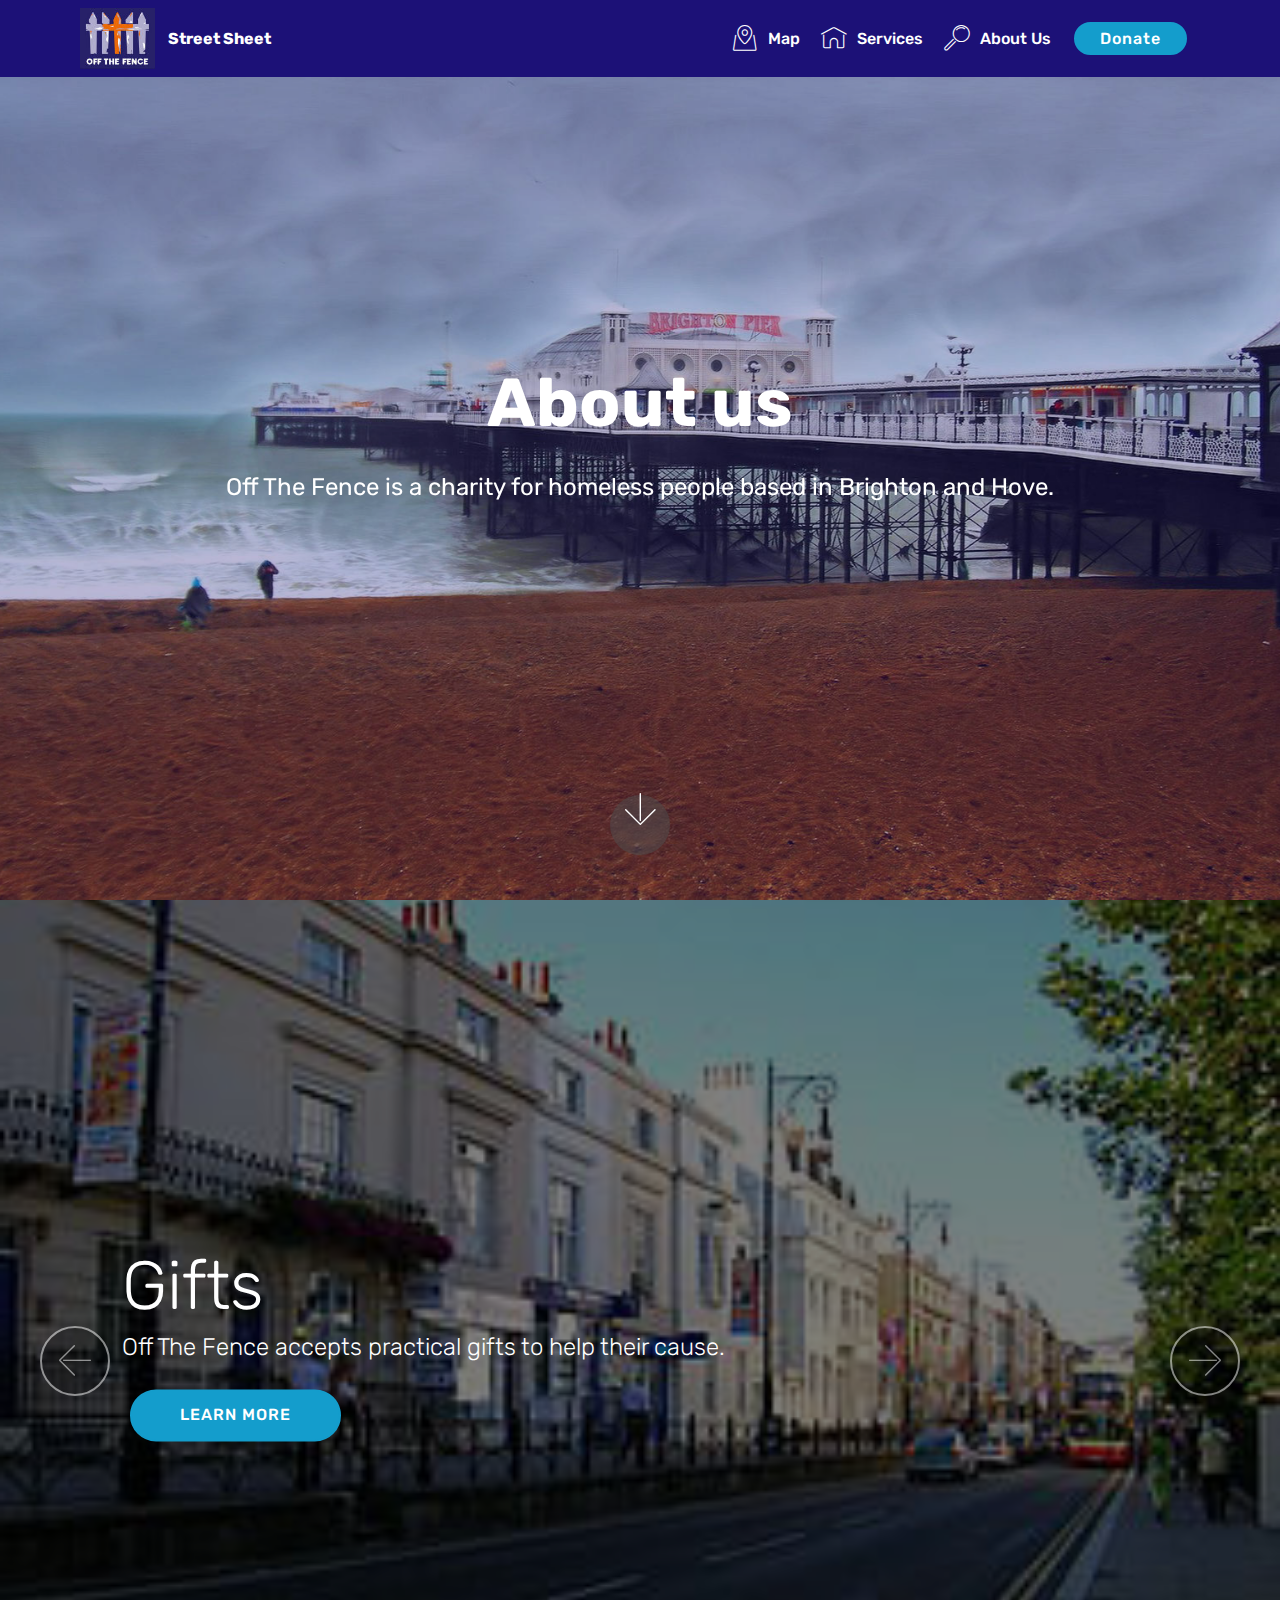
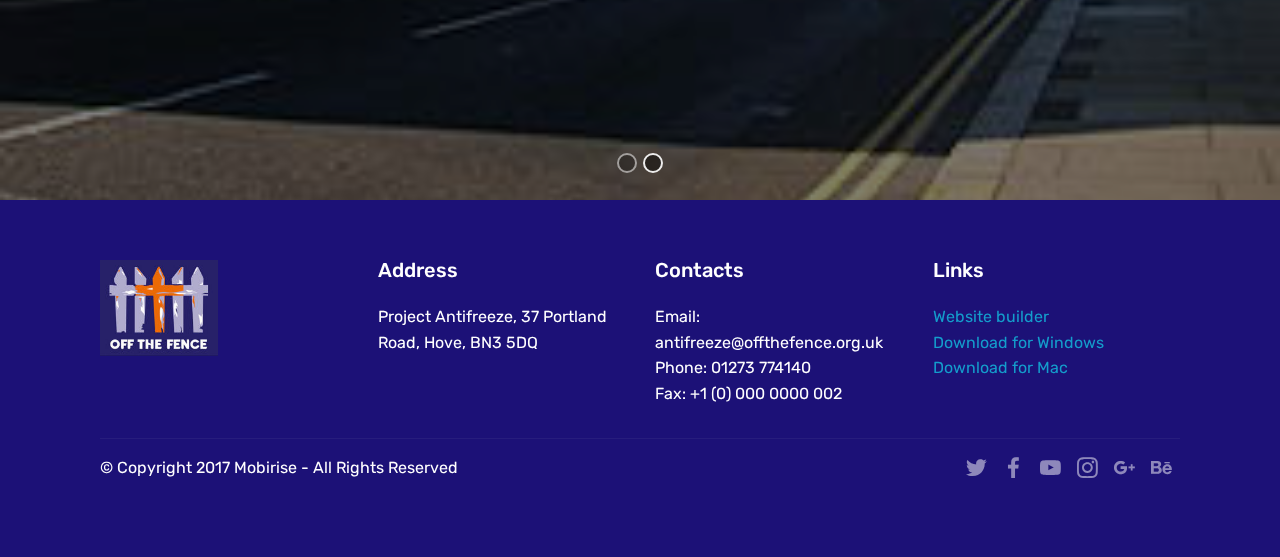
==== commit 14e06a7b: "create github pages" ====
--- a/aboutus.html
+++ b/aboutus.html
@@ -66,7 +66,7 @@
     </nav>
 </section>
 
-<section class="engine"><a href="https://mobiri.se/c">web builder</a></section><section class="cid-rfdUo51JGi mbr-fullscreen mbr-parallax-background" id="header2-f">
+<section class="engine"><a href="https://mobiri.se/q">free responsive web templates</a></section><section class="cid-rfdUo51JGi mbr-fullscreen mbr-parallax-background" id="header2-f">
 
     
 
@@ -93,7 +93,7 @@
 
     
 
-    <div class="full-screen"><div class="mbr-slider slide carousel" data-pause="true" data-keyboard="false" data-ride="false" data-interval="false"><ol class="carousel-indicators"><li data-app-prevent-settings="" data-target="#slider1-h" class=" active" data-slide-to="0"></li><li data-app-prevent-settings="" data-target="#slider1-h" data-slide-to="1"></li><li data-app-prevent-settings="" data-target="#slider1-h" data-slide-to="2"></li></ol><div class="carousel-inner" role="listbox"><div class="carousel-item slider-fullscreen-image active" data-bg-video-slide="false" style="background-image: url(assets/images/1.jpg);"><div class="container container-slide"><div class="image_wrapper"><div class="mbr-overlay"></div><img src="assets/images/1.jpg"><div class="carousel-caption justify-content-center"><div class="col-10 align-center"><h2 class="mbr-fonts-style display-1">FULL SCREEN SLIDER</h2><p class="lead mbr-text mbr-fonts-style display-5">Choose from the large selection of latest pre-made blocks - jumbotrons, hero images, parallax scrolling, video backgrounds, hamburger menu, sticky header and more.</p><div class="mbr-section-btn" buttons="0"><a class="btn display-4 btn-primary" href="https://mobirise.com">FOR WINDOWS</a> <a class="btn  btn-white-outline display-4" href="https://mobirise.com">FOR MAC</a></div></div></div></div></div></div><div class="carousel-item slider-fullscreen-image" data-bg-video-slide="https://www.youtube.com/watch?v=fwkKc6M60-0"><div class="mbr-overlay"></div><div class="container container-slide"><div class="image_wrapper"><img src="assets/images/2.jpg" style="opacity: 0;"><div class="carousel-caption justify-content-center"><div class="col-10 align-left"><h2 class="mbr-fonts-style display-1">VIDEO SLIDE</h2><p class="lead mbr-text mbr-fonts-style display-5">Slide with youtube video background and color overlay. Title and text are aligned to the left.</p></div></div></div></div></div><div class="carousel-item slider-fullscreen-image" data-bg-video-slide="false" style="background-image: url(assets/images/3.jpg);"><div class="container container-slide"><div class="image_wrapper"><div class="mbr-overlay"></div><img src="assets/images/3.jpg"><div class="carousel-caption justify-content-center"><div class="col-10 align-right"><h2 class="mbr-fonts-style display-1">IMAGE SLIDE</h2><p class="lead mbr-text mbr-fonts-style display-5">Choose from the large selection of latest pre-made blocks - jumbotrons, hero images, parallax scrolling, video backgrounds, hamburger menu, sticky header and more.</p><div class="mbr-section-btn" buttons="0"><a class="btn btn-info display-4" href="https://mobirise.com">FOR WINDOWS</a> <a class="btn  btn-white-outline display-4" href="https://mobirise.com">FOR MAC</a></div></div></div></div></div></div></div><a data-app-prevent-settings="" class="carousel-control carousel-control-prev" role="button" data-slide="prev" href="#slider1-h"><span aria-hidden="true" class="mbri-left mbr-iconfont"></span><span class="sr-only">Previous</span></a><a data-app-prevent-settings="" class="carousel-control carousel-control-next" role="button" data-slide="next" href="#slider1-h"><span aria-hidden="true" class="mbri-right mbr-iconfont"></span><span class="sr-only">Next</span></a></div></div>
+    <div class="full-screen"><div class="mbr-slider slide carousel" data-pause="true" data-keyboard="false" data-ride="false" data-interval="false"><ol class="carousel-indicators"><li data-app-prevent-settings="" data-target="#slider1-h" data-slide-to="0"></li><li data-app-prevent-settings="" data-target="#slider1-h" class=" active" data-slide-to="1"></li></ol><div class="carousel-inner" role="listbox"><div class="carousel-item slider-fullscreen-image" data-bg-video-slide="false" style="background-image: url(assets/images/brighton-seafront-sussex-min-mainih-600x400.jpg);"><div class="container container-slide"><div class="image_wrapper"><div class="mbr-overlay"></div><img src="assets/images/brighton-seafront-sussex-min-mainih-600x400.jpg"><div class="carousel-caption justify-content-center"><div class="col-10 align-center"><h2 class="mbr-fonts-style display-1">Volunteers</h2><p class="lead mbr-text mbr-fonts-style display-5">Off The Fence accepts volunteers regardless of age, ability or experience.<br></p><div class="mbr-section-btn" buttons="0"><a class="btn display-4 btn-primary" href="http://www.offthefence.org.uk/about-us/antifreeze/volunteering-help-the-homeless/">LEARN MORE</a> </div></div></div></div></div></div><div class="carousel-item slider-fullscreen-image active" data-bg-video-slide="false" style="background-image: url(assets/images/280px-queens-road-geograph.org.uk-212549-280x210.jpg);"><div class="container container-slide"><div class="image_wrapper"><div class="mbr-overlay"></div><img src="assets/images/280px-queens-road-geograph.org.uk-212549-280x210.jpg"><div class="carousel-caption justify-content-center"><div class="col-10 align-left"><h2 class="mbr-fonts-style display-1">Gifts<br></h2><p class="lead mbr-text mbr-fonts-style display-5">Off The Fence accepts practical gifts to help their cause.</p><div class="mbr-section-btn" buttons="0"><a class="btn btn-primary display-4" href="http://www.offthefence.org.uk/buy-a-practical-gift">LEARN MORE</a> </div></div></div></div></div></div></div><a data-app-prevent-settings="" class="carousel-control carousel-control-prev" role="button" data-slide="prev" href="#slider1-h"><span aria-hidden="true" class="mbri-left mbr-iconfont"></span><span class="sr-only">Previous</span></a><a data-app-prevent-settings="" class="carousel-control carousel-control-next" role="button" data-slide="next" href="#slider1-h"><span aria-hidden="true" class="mbri-right mbr-iconfont"></span><span class="sr-only">Next</span></a></div></div>
 
 </section>
 
--- a/assets/mobirise/css/mbr-additional.css
+++ b/assets/mobirise/css/mbr-additional.css
@@ -2441,65 +2441,6 @@
 .cid-rfdRRtyGPo .mbr-overlay ~ .container-slide {
   z-index: auto;
 }
-.cid-rfdRS2XIni {
-  padding-top: 30px;
-  padding-bottom: 30px;
-  background-color: #2e2e2e;
-}
-.cid-rfdRS2XIni .line {
-  background-color: #ffffff;
-  color: #ffffff;
-  align: center;
-  height: 2px;
-  margin: 0 auto;
-}
-.cid-rfdRS2XIni .section-text {
-  padding: 2rem 0;
-}
-.cid-rfdRS2XIni .inner-container {
-  margin: 0 auto;
-}
-@media (max-width: 768px) {
-  .cid-rfdRS2XIni .inner-container {
-    width: 100% !important;
-  }
-}
-.cid-rfdRSKc6JH {
-  padding-top: 60px;
-  padding-bottom: 60px;
-  background-color: #ffffff;
-}
-.cid-rfdRSKc6JH .counter-container {
-  color: #767676;
-}
-.cid-rfdRSKc6JH .counter-container ol {
-  margin-bottom: 0;
-  counter-reset: myCounter;
-}
-.cid-rfdRSKc6JH .counter-container ol li {
-  margin-bottom: 1rem;
-}
-.cid-rfdRSKc6JH .counter-container ol li {
-  list-style: none;
-  padding-left: .5rem;
-}
-.cid-rfdRSKc6JH .counter-container ol li:before {
-  position: absolute;
-  left: 0px;
-  margin-top: -10px;
-  counter-increment: myCounter;
-  content: counter(myCounter);
-  display: inline-block;
-  text-align: center;
-  margin: 5px 10px;
-  line-height: 40px;
-  transition: all .2s;
-  color: #ffffff;
-  background: #149dcc;
-  width: 40px;
-  height: 40px;
-  border-radius: 50%;
-}
 .cid-rfdRU46vsk {
   padding-top: 60px;
   padding-bottom: 60px;
@@ -4147,7 +4088,7 @@
   color: #c1c1c1 !important;
 }
 .cid-rfkfYykfEV {
-  background-image: url("../../../assets/images/jumbotron.jpg");
+  background-image: url("../../../assets/images/mbr-2-1920x1280.jpg");
 }
 .cid-rfkgaCYZF5 .google-map {
   height: 25rem;
